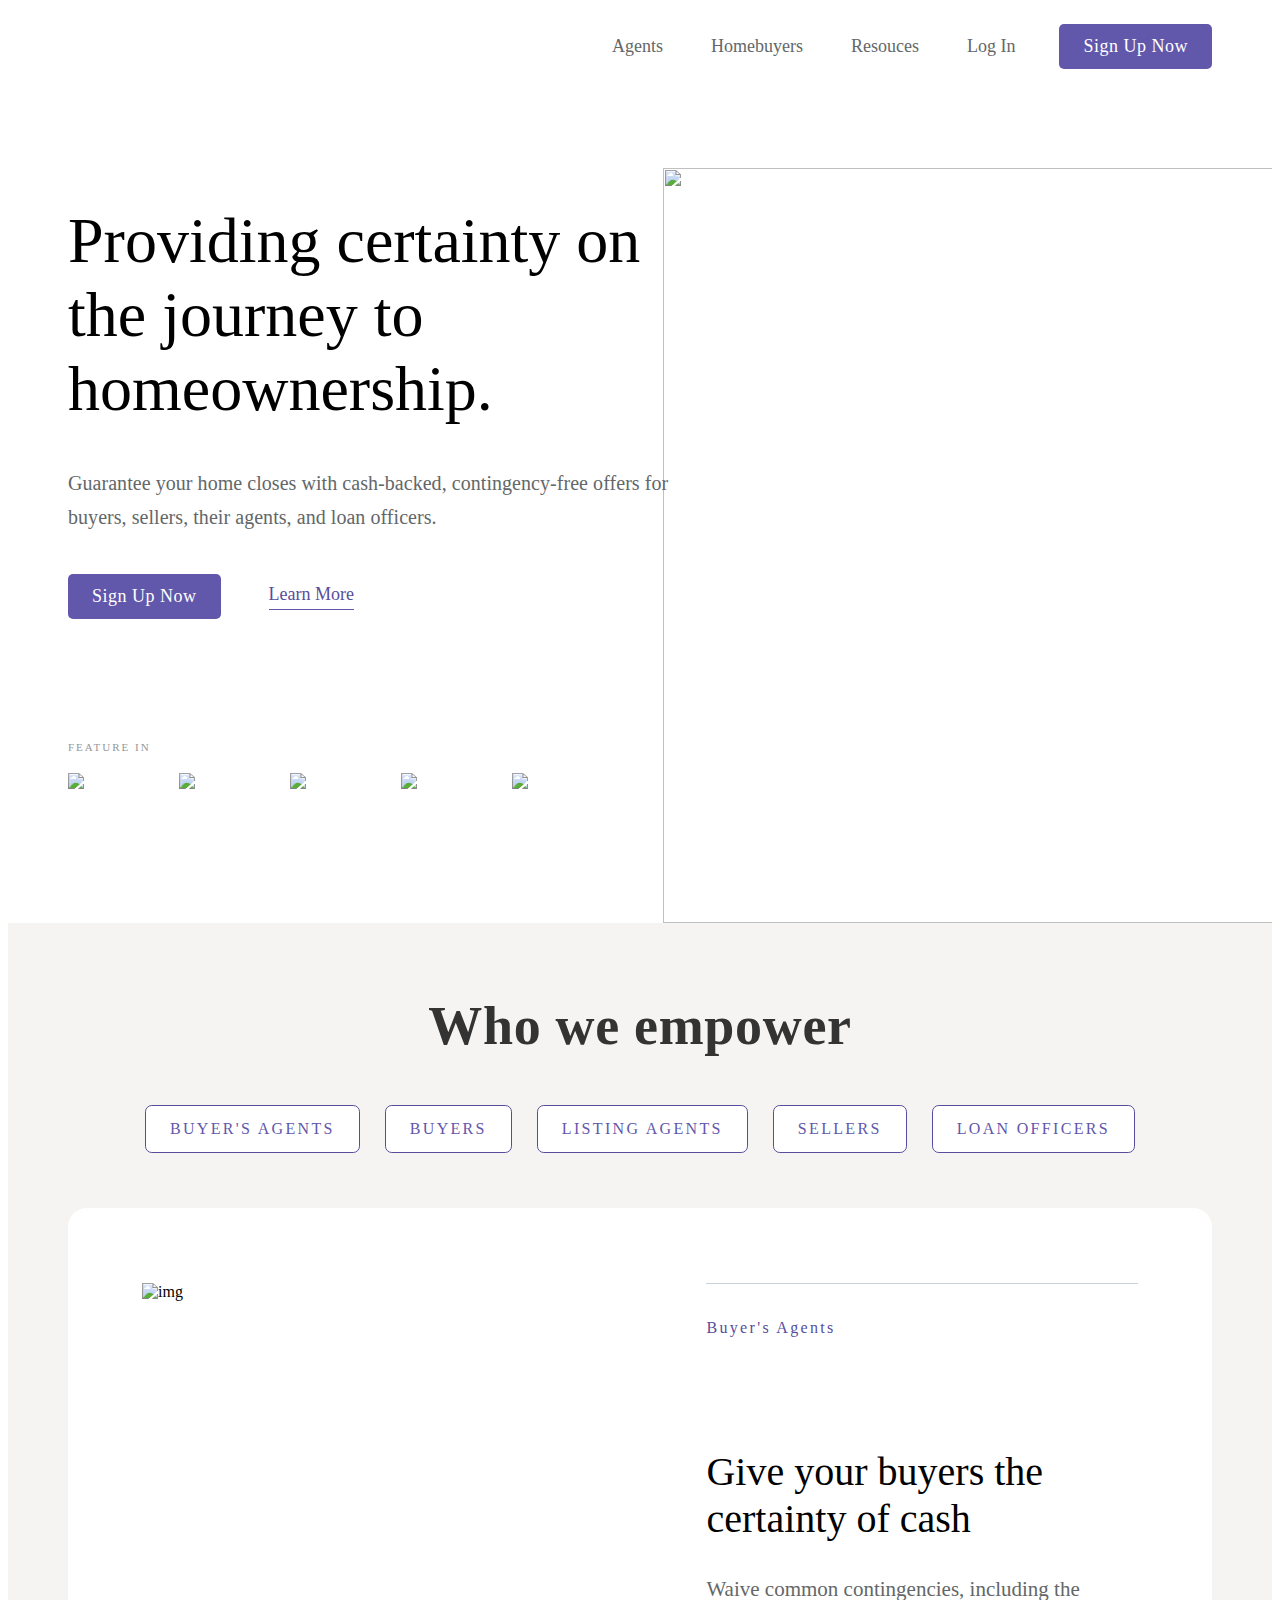
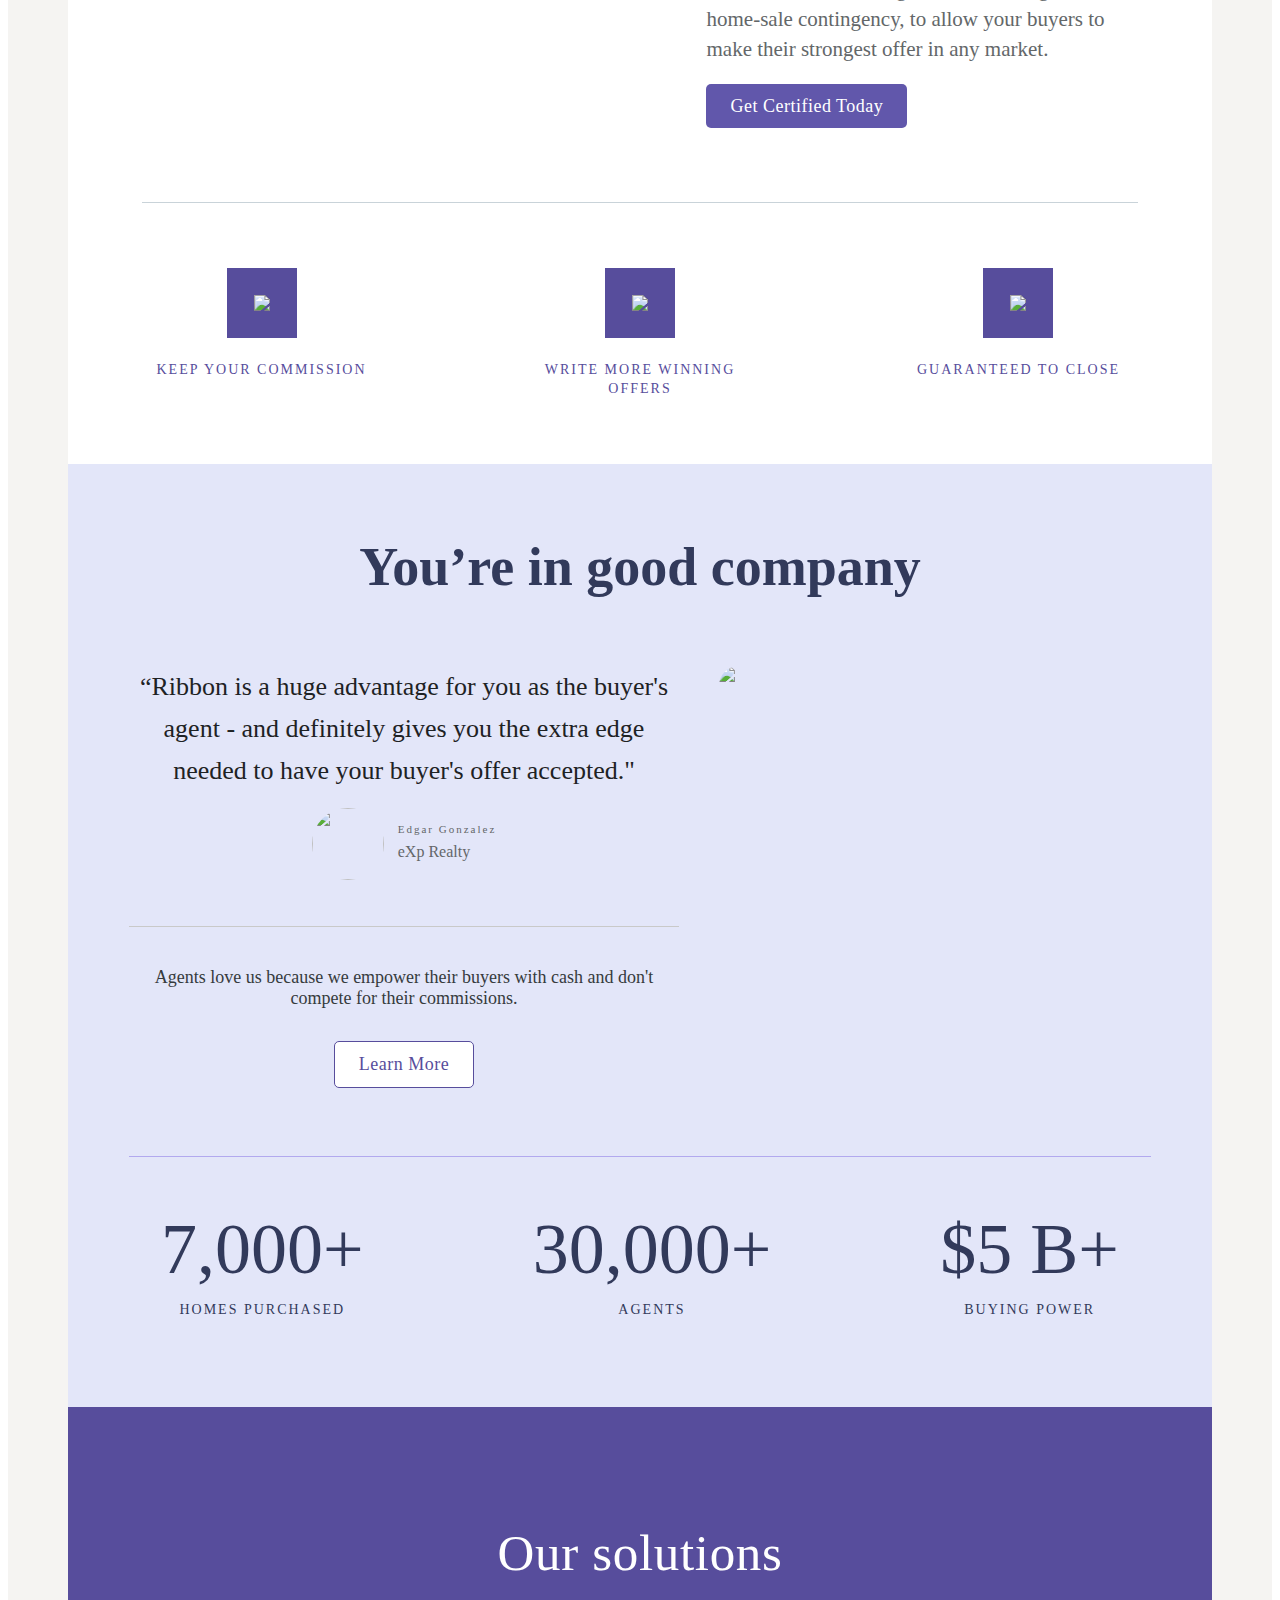
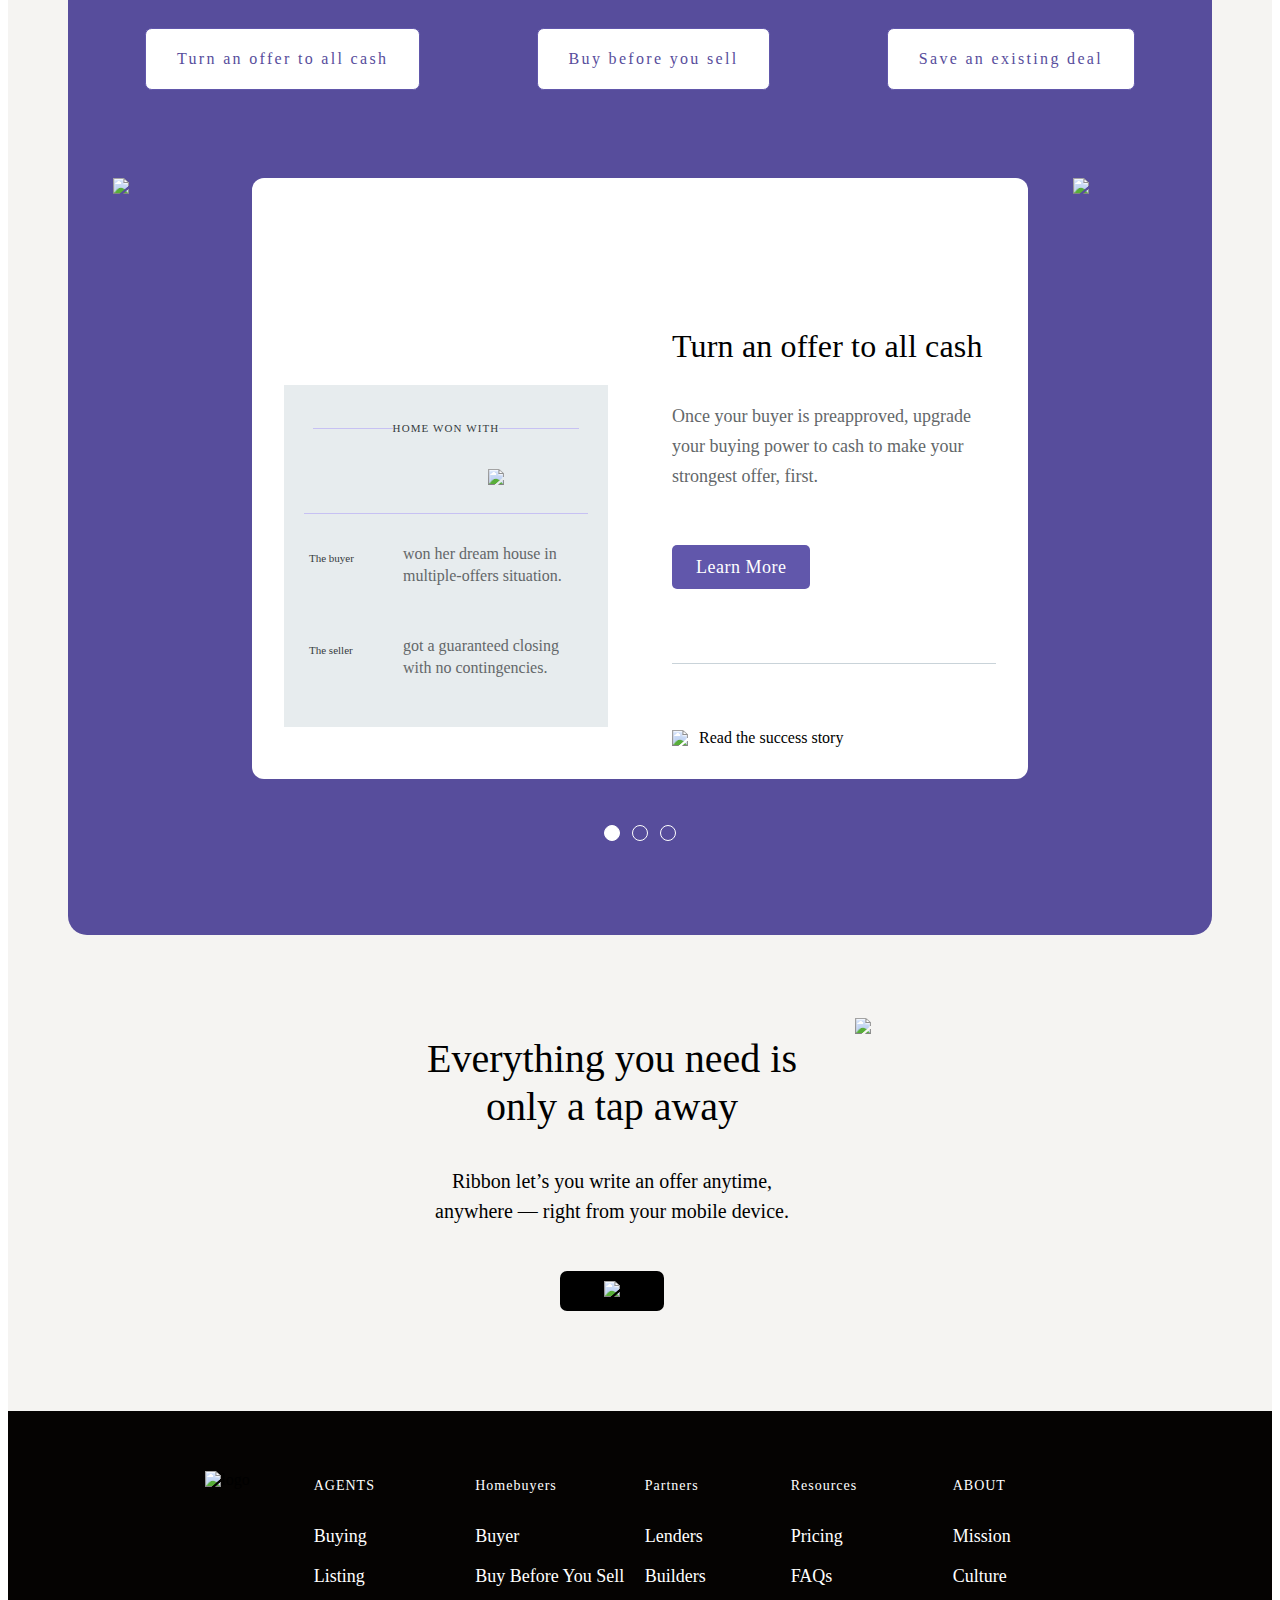
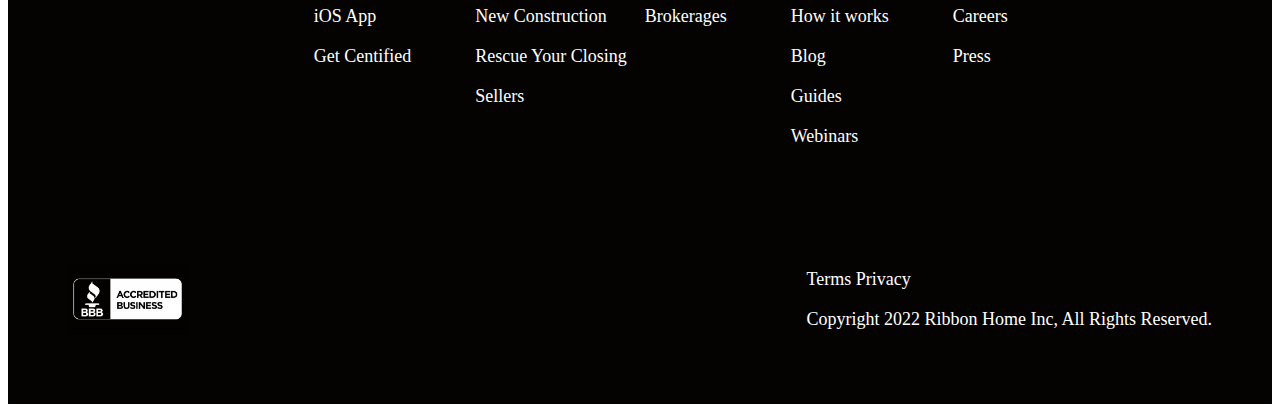
==== index.html @ 2c38a8aa "Commit 16/05 choire: Add BEM for providing" ====
<!DOCTYPE html>
<html lang="en">
<head>
    <meta charset="UTF-8">
    <meta name="viewport" content="width=device-width, initial-scale=1.0">
    <title>Document</title>
    <link rel="stylesheet" href="style1.css">
    <link href='https://unpkg.com/css.gg@2.0.0/icons/css/menu.css' rel='stylesheet'>
    <script src="event.js"></script>
</head>
<body>
    <!--header-->
    <div class="header">
        <nav class="header__menu">
            <a class="nav__link" href="#">Agents</a>
            <a class="nav__link" href="#">Homebuyers</a>
            <a class="nav__link" href="#">Resouces</a>
            <a class="nav__link" href="#">Log In</a>
            <a class="nav__button nav__button--margin" href="#">Sign Up Now</a>
        </nav>
        <a class="nav__link show--mbtb" href="#" >Log In</a>
        <div class="gg-menu menu--mbtb" onclick="navbar()"></div>
        <div class="header--mbtb" style="display: none;">
            <div class="sticky">
                <a class="nav__link show--mbtb" href="#">Log In</a>
                <div class="gg-menu menu--mbtb2"></div>
            </div>
            <div>
                <a class="nav__link" href="#">Agents</a>
                <a class="nav__link" href="#">Homebuyers</a>
                <a class="nav__link" href="#">Resouces</a>
                <a class="nav__link" href="#">Log In</a>
                <a class="nav__button" href="#">Sign Up Now</a>
            </div>
        </div>
    </div>
    <!--providing -> logo-->
    <div class="container">
        <div class="prov">
            <div class="prov__flex">
                <div class="prov__content">
                    <h1 class="prov__content--h1">Providing certainty on the journey to homeownership.</h1>
                    <p class="prov__content--p">Guarantee your home closes with cash-backed, contingency-free offers for buyers, sellers, their agents, and loan officers.</p>
                    <div class="prov__button">
                        <a class="nav__button prov__button--width" href="#">Sign Up Now</a>
                        <a href="#" class="underline ">
                            <div class="learn--text">Learn More</div>
                        </a>
                    </div>
                    <div class="background">
                        <img class="background__img" src="https://assets-global.website-files.com/5fe20acea37efed028d20b9a/620c4e5634bf8d77eb06fb0c_hero-v-1-5.png" 
                alt="" style="border-style: none;">
                    </div>
                    <div class="prov__content--div">FEATURE&nbsp;IN</div>
                </div>
                <div class="grid__none"></div>
            </div>
            <div>
                <a href="#" class="prov__logo">
                    <img src="https://assets-global.website-files.com/5fe20acea37efed028d20b9a/62fd72f9442aee7c6b2e5cd2_TechCrunch_Logo-p-500.png"
                        class="logo">
                </a>
                <a href="#" class="prov__logo">
                    <img src="https://assets-global.website-files.com/5fe20acea37efed028d20b9a/62fd7173588fe9751b04b17c_feature_logo_03-p-500.png"
                        class="logo">
                </a>
                <a href="#" class="prov__logo">
                    <img src="https://assets-global.website-files.com/5fe20acea37efed028d20b9a/62fd7173dd483b96e2b45cdb_feature_logo_05-p-500.png"
                        class="logo">
                </a>
                <a href="#" class="prov__logo">
                <img src="https://assets-global.website-files.com/5fe20acea37efed028d20b9a/62fd71732d00c02b111a85da_feature_logo_04-p-500.png"
                    class="logo">
                </a>
                <a href="#" class="prov__logo">
                    <img src="https://assets-global.website-files.com/5fe20acea37efed028d20b9a/62fd7173442aee9cce2e4c10_feature_logo_01-p-500.png"
                        class="logo">
                </a>
            </div>
        </div>
    </div>
    <!--empower-->
    <div class="empower container">
        <div class="empower_block">
            <h2 class="empower_heading">Who we empower</h2> 
            <div class="empower_content">     
                <div class="content_tab">
                    <a href="#" class="content_tab--a">
                        <div>BUYER'S AGENTS</div>
                    </a>
                    <a href="#" class="content_tab--a">
                        <div>BUYERS</div>
                    </a>
                    <a href="#" class="content_tab--a">
                        <div>LISTING AGENTS</div>
                    </a>
                    <a href="#" class="content_tab--a">
                        <div>SELLERS</div>
                    </a>
                    <a href="#" class="content_tab--a">
                        <div>LOAN OFFICERS</div>
                    </a>
                </div>
                <div class="buyer_agents">
                    <div class="buyer_agents_content">
                        <img src="https://assets-global.website-files.com/5fe20acea37efed028d20b9a/627bc3573d90870f4c8b1a22_620b0c588aecc316b8e27d96_buyina-agents-1-min-p-800.png"
                        alt="img" class="buyer_img" width="568" sizes="(max-width: 575px) 100vw, (max-width: 991px) 86vw, (min-width: 992px) 90vw">
                        <div class="buyer_content">
                            <div class="buyer_content--div">Buyer's Agents</div>
                            <h3 class="buyer_content--h3">Give your buyers the certainty of cash</h3>
                            <p class="buyer_content--p">Waive common contingencies, including the home-sale contingency, to allow your buyers to make their strongest offer in any market.</p>
                            <a href="" class="nav__button buyer_button">Get Certified Today</a>
                        </div>
                    </div>
                    <div class="line-gray"></div>
                    <div class="buyer_agents_icon">
                        <div class="buyer_icon">
                            <div class="buyer_icon_img">
                                <img src="https://assets-global.website-files.com/5fe20acea37efed028d20b9a/61f93a49b6f2a614e594f95a_%24.svg">
                            </div>
                            <div class="buyer_icon_text">Keep Your Commission</div>
                        </div>
                        <div class="buyer_icon">
                            <div class="buyer_icon_img">
                                <img src="https://assets-global.website-files.com/5fe20acea37efed028d20b9a/61f9f414a37acc9d5f00a13e_Pen.svg">
                            </div>
                            <div class="buyer_icon_text">Write More Winning Offers</div>
                        </div>
                        <div class="buyer_icon">
                            <div class="buyer_icon_img">
                                <img src="https://assets-global.website-files.com/5fe20acea37efed028d20b9a/61f9f5318692d5592de661ee_House.svg">
                            </div>
                            <div class="buyer_icon_text">Guaranteed to Close</div>
                        </div>
                    </div>
                </div>
                <div class="company">
                    <h2 class="company_heading">You’re in good company</h2>
                    <div class="company_content">
                        <div class="company_content_text">
                            <div class="company_content_text_1">“Ribbon is a huge advantage for you as the buyer's agent - and definitely gives you the extra edge needed to have your buyer's offer accepted."</div>
                            <div class="company_content_text_2">
                                <img class="company_photo" src="https://assets-global.website-files.com/5fe20acea37efed028d20b9a/61fb8ef15f1302f74da3d068_XuCKq_hAybmQukHSP8vDR9dhpJfiRVnVVE-iFVK0aI79KR6fNK3vVvntMYEWqZne59LabpuQmTBrlurT%3Ds0%201.jpeg">
                                <div class="company_inf">
                                    <div class="company_name">Edgar Gonzalez</div>
                                    <div class="company_company">eXp Realty</div>
                                </div>
                            </div>
                            <div class="company_content_br"></div>
                            <div class="company_content_text_3">Agents love us because we empower their buyers with cash and don't compete for their commissions.</div>
                            <a href="#" class="learn--text company_content_button">Learn More</a>
                        </div>
                        <img class="company_content_img" src="https://assets-global.website-files.com/5fe20acea37efed028d20b9a/620c410d48e0acc86890c576_Group%203177-1-p-1080.png"
                        sizes="(max-width: 575px) 100vw, (max-width: 991px) 86vw, (min-width: 992px) 90vw">
                    </div>
                    <div class="company_br"></div>
                    <div class="company_stats">
                        <div class="company_stats_number">
                            <div class="stats_number">7,000+</div>
                            <div class="stats_text">Homes Purchased</div>
                        </div>
                        <div class="company_stats_number">
                            <div class="stats_number">30,000+</div>
                            <div class="stats_text">Agents</div>
                        </div>
                        <div class="company_stats_number">
                            <div class="stats_number">$5 B+</div>
                            <div class="stats_text">Buying Power</div>
                        </div>
                    </div>
                </div>
                <div class="solution">
                    <h2 class="solution_heading">Our solutions</h2>
                    <div class="content_tab">
                        <a href="#" class="solution_tab">
                            <div>Turn an offer to all cash</div>
                        </a>
                        <a href="#" class="solution_tab">
                            <div>Buy before you sell</div>
                        </a>
                        <a href="#" class="solution_tab">
                            <div>Save an existing deal</div>
                        </a>
                    </div>
                    <div class="solution_content">
                        <div class="solution_content--div">
                            <img src="https://s3-alpha-sig.figma.com/img/dcc2/3d1d/70c92bdd0193363908843bed34c8c860?Expires=1716768000&Key-Pair-Id=APKAQ4GOSFWCVNEHN3O4&Signature=Ns7BSQO~O2gFXvX5-R2mhA1g-VbhorYiSq-n9WCUZf8Lufm9pPpwM9BryF1R8KneV0oxhF1qHYU3CUqd7hcf69U2JRtnob2bRwL-ues0yA7Ypag3xNHXj83tJydIuIh2TD7gAE~HasWr~iC-dbQ9VQdeIff2WL9UIDgVgYqVu-xG2hvJzNMsSegRplp5LterujP~GCp1evVAS8~vcZvoo54Yi9vlZYp5vAUheWfRRBaLh1zEqoHZ6jT55pfESqowiFZWzGKPtVUCppZqwAS361tR2NKtjDfB727w745nzJDITfurdpRpC35F~fqGGOBJbW8BiWHRrQF9yxR1thNfQg__"
                            href="#" class="solution_content--img">
                        </div>
                        <div class="solution_content_main">
                            <div class="solution--padding">
                                <div class="solution_main--img">
                                </div>
                                <div class="solution_main--text">
                                    <div class="solution_text">
                                        <div class="solution--border"></div>
                                        <div class="solution_text-1">HOME WON WITH</div>
                                        <div class="solution--border"></div>
                                    </div>
                                    <img class="solution_shield" src="https://firebasestorage.googleapis.com/v0/b/practice-01-69357.appspot.com/o/shile.png?alt=media&amp;token=28cba820-b864-4e44-9cd7-533bdcebac18">
                                    <div class="solution--border--2"></div>
                                    <div class="solution_text-2">
                                        <div class="solution_text-2-1">The buyer</div>
                                        <div class="solution_text-2-2">won her dream house in multiple-offers situation.</div>
                                    </div>
                                    <div class="solution_text-2">
                                        <div class="solution_text-2-1">The seller</div>
                                        <div class="solution_text-2-2">got a guaranteed closing with no contingencies.</div>
                                    </div>
                                </div>
                            </div>
                            <div class="solution--padding">
                                <div class="solution_text-3">Turn an offer to all cash</div>
                                <div class="solution_text-4">Once your buyer is preapproved, upgrade your buying power to cash to make your strongest offer, first.</div>
                                <a href="#" class="nav__button">Learn More</a>
                                <div class="line-gray"></div>
                                <div class="solution_text-5">
                                    <img class="book" src="https://firebasestorage.googleapis.com/v0/b/practice-01-69357.appspot.com/o/2.png?alt=media&token=2b6f375f-cc1f-453f-a1dd-a2772c4fb1ab">
                                    <span>Read the success story</span>
                                </div>
                            </div>
                        </div>
                        <div class="solution_content--div">
                            <img src="https://s3-alpha-sig.figma.com/img/bc34/e15e/27192b8045e206937df46828b615b1d1?Expires=1716768000&Key-Pair-Id=APKAQ4GOSFWCVNEHN3O4&Signature=Md4MVLDF9P5ZL8mTL0Ie6UKE4GSNlwPHSHtWqc8gpTbNrmHPUhvqMArkG~Z-2sO44r4gmZfngiiIQFgrbQ~FfNMfE9xeyPluYK~JDwJ8rznQEor~9fjBrRjkj58tQBqwOiRZhDdAIRqlbdE-AXQP91BkNFmC2V4sX1zJ7BaIAdv9ircbH4cduuk27EILVHHoJ2AIOVVJ7FD9xowIAghR2rdbu22AVNba7ZhvNJF9qJlUWcUwtu5FfbFDaY8ZZctM9JA~atM5e1knKOwDi5X0QObMLGxnIcfE2eaf1NHhuTJsMvTy0kObz5-xxNpndM3eFiV7wzt3~riL1ExqdoLzBA__"
                            href="#" class="solution_content--img">
                        </div>
                    </div>
                    <div class="solution_tron">
                        <div class="tron_1"></div>
                        <div class="tron_2"></div>
                        <div class="tron_2"></div>
                      </div>
                </div>
            </div>
        </div>
        <div class="appstore">
            <div class="appstore_text">
                <div class="appstore_text-1">Everything you need is only a tap away</div>
                <div class="appstore_text-2">Ribbon let’s you write an offer anytime, anywhere — right from your mobile device.</div>
                <div class="appstore_logo">
                    <img src="https://s3-alpha-sig.figma.com/img/7b42/41b9/3e4316f507e0180c7e69aa8719e9c6f5?Expires=1716768000&Key-Pair-Id=APKAQ4GOSFWCVNEHN3O4&Signature=P71D9uCOrczeT65hrEFKSQcAlBWGFwX8ccRPpo4jZhJYUBFKBUqocnPt9UuzIiSYBvLPtOqA4FPFodMTecMVgPB1Iy7yIubJei~bGg8DtATZcxWXR0LT~vhnghZOXMW1mAeIsqdPLQDaUjW3~ZEOBB9C29luLL5z4POoQ0NYUtFMTSZkxze0O~RoTB-vxPsVXer5hC-AO~mgukhc8MNsTiPxoUg5-IuRdsOZX5DdBzyWjbA5aPNiKujcHCFJS~NDtrJE3bq00da-FWEkUN9M0cqGhVpphSWNMjXu5Ngzu-4gUzEsGdgyQN2PnbD5agawaqYVowN-lc8-Q2cfR3fBqg__"
                    href="#">
                </div>
            </div>
            <div class="appstore_img">
                <img src="https://s3-alpha-sig.figma.com/img/b7cf/ff42/304bc6eccfc37c2e77c8fd622cc62298?Expires=1716768000&Key-Pair-Id=APKAQ4GOSFWCVNEHN3O4&Signature=Cpshzj4Z9L2RyD4VP17XogRVrEgdTSOZtTevCMU6-BYN6hpS2C9pyE5OL-tMoB7-r1EmXv8C7~2IWoyZ4BjfCGc-YYiZrA73qwMEyHh~yVh7MuVH2O55VEguAxDj8~5fxrqKiGHnkYN7JytfzotQ8F2ceSgNY77X7lkNy6nI~m4hP4FE7Yrn-2FeNUlNFTJ8VrrVMrvez2cwQMe-JFXT2UYjtbpdVdy69WPLKB7MZtEbe-MIXv8v9PdwVdgBEV05vTNajEnHI2XCY8WrU3Zb4OMIPEUif4H0zAqv~dzFJaScJxfZRq74kFbFGUvthLm8uKk0NR~BIIwgIpbyJ3mfNw__"
                href="#" class="appstore_img-1">
            </div>
        </div>
    </div>
    <!--footer-->
    <div class="footer">
        <div class="footer__content">
            <div class="footer__div">
                <img src="https://assets-global.website-files.com/5fe20acea37efed028d20b9a/64a868df151bd4b249ca4cd5_RIBBON-EK_LOGO_B-1-p-500.png" alt="logo"
                class="footer__img">
            </div>
            <div class="footer__div">
                <div class="footer__text footer__text--header">AGENTS</div>
                <div class="footer__text">Buying</div>
                <div class="footer__text">Listing</div>
                <div class="footer__text">iOS App</div>
                <div class="footer__text">Get Centified</div>
            </div>
            <div class="footer__div footer__div--margin">
                <div class="footer__text footer__text--header">Homebuyers</div>
                <div class="footer__text">Buyer</div>
                <div class="footer__text">Buy Before You Sell</div>
                <div class="footer__text">New Construction</div>
                <div class="footer__text">Rescue Your Closing</div>
                <div class="footer__text">Sellers</div>
            </div>
            <div class="footer__div">
                <div class="footer__text footer__text--header">Partners</div>
                <div class="footer__text">Lenders</div>
                <div class="footer__text">Builders</div>
                <div class="footer__text">Brokerages</div>
            </div>
            <div class="footer__div">
                <div class="footer__text footer__text--header">Resources</div>
                <div class="footer__text">Pricing</div>
                <div class="footer__text">FAQs</div>
                <div class="footer__text">How it works</div>
                <div class="footer__text">Blog</div>
                <div class="footer__text">Guides</div>
                <div class="footer__text">Webinars</div>
            </div>
            <div class="footer__div">
                <div class="footer__text footer__text--header">ABOUT</div>
                <div class="footer__text">Mission</div>
                <div class="footer__text">Culture</div>
                <div class="footer__text">Careers</div>
                <div class="footer__text">Press</div>
            </div>
        </div>
        <div class="footer__logo">
            <img src="Img/logo.png" class="footer__img footer__img--logo">
            <div>
                <div class="footer__text">Terms Privacy</div>
                <div class="footer__text">Copyright 2022 Ribbon Home Inc, All Rights Reserved.</div>
            </div>
        </div>
    </div>
</body>
</html>
---- style1.css ----
*{
    box-sizing: border-box;
}
/*Header*/
.header__menu{
    color: #636769;
    display: flex;
    justify-content: end;
    width: 100%;
    align-items: center;
    padding: 15px 60px;
}
.nav__link{
    color: #636769;
    z-index: 900;
    font-size: 18px;
    line-height: 30px;
    text-decoration: none;
    padding: 8px 24px; 
    display:block;
    position: relative;
}
.nav__button{
    background-color: #6157AB;
    color: #FFFFFF;
    letter-spacing: .5px;
    border-radius: 5px;
    padding: 12px 24px;
    font-size: 18px;
    text-decoration: none;
    font-weight: 400;
}
.nav__button--margin{
    margin-left: 20px;
}   
.header{
    z-index: 999;
    top:0;
    position: sticky;
    background-color: #FFFFFF;
    display: flex;
}
@media screen and (min-width: 992px) {
    .header__menu {
        max-width: 1440px;
        margin-left: auto;
        margin-right: auto;
    }
    .show--mbtb{
        display: none;
    }
    .menu--mbtb{
        display: none !important;
    }
}
@media only screen and (max-width: 991px) {
    .header__menu {
        max-width: 768px;
        margin-left: auto;
        margin-right: auto;
        display: none;
    }
    .show--mbtb{
        display: block;
        margin-left: auto;
    }
    .menu--mbtb{
        display: block;
        margin: 22px;
    }
}
@media only screen and (max-width: 575px){
    .header__menu {
        max-width: 480px;
        margin-left: auto;
        margin-right: auto;
    }
}
/*providing -> logo*/
.container{
    width: 100%;
    margin-left: auto;
    margin-right: auto;
    padding-left: 0;
    padding-right: 0;
}
.prov{
    background-image: none;
    background-repeat: repeat;
    background-size: auto;
    padding: 120px 60px 45px;
    display: block;
    position: relative;
    overflow: hidden;
}
.prov__flex{
    display: flex;
}
.prov__content{
    padding-left: 0;
}
.prov__content--h1{
    max-width: 640px;
    margin-top: 0;
    margin-bottom: 40px;
    margin-left: 0;
    padding-left: 0;
    padding-right: 0;
    font-weight: 400;
    letter-spacing: -1;
    font-family: 'Roboto';
    font-size: 64px;
}
.prov__content--p{
    color: #636769;
    letter-spacing: .0025em;
    max-width: 640px;
    margin-bottom: 40px;
    margin-left: 0;
    padding-left: 0;
    font-size: 20px;
    font-weight: 400;
    line-height: 34px;
}
.prov__button{
    align-items: center;
    margin-bottom: 120px;
    margin-left: 0;
    padding-left: 0;
    display: flex;
}
.underline{
    text-decoration: none;
    border-bottom: 1px solid #6157AB;
    padding-bottom: 4px;
    margin-left: 48px;
}
.learn--text{
    color: #574D9C;
    font-size: 18px;
    text-decoration: none;
}
.background{
    z-index: -2;
    width: 54%;
    position: absolute;
    top: 10%;
    bottom: 0%;
    left: auto;
    right: -74px;
}
.background__img{
    background-position: 100% 100%;
    background-repeat: no-repeat;
    background-size: contain;
    width: 100%;
    height: 100%;
    margin-left: auto;
    position: absolute;
    top: 0%;
    bottom: 0%;
    left: 0%;
    right: 0%;
}
.prov__content--div{
    color:#96979A;
    margin-left: 0%;
    margin-bottom: 16px;
    font-size: 11px;
    line-height: 16px;
    width: 500px;
    letter-spacing: 2px;
}
.prov__logo{
    max-width: 100%;
    width: 107px;
    height: 107px;
    display: inline-block;
}
.logo{
    vertical-align: middle;
    max-width: 100%;
    display: inline-block;
    border: 0;
}
@media only screen and (max-width: 991px) {
    .prov{
        padding-top: 80px;
    }
    .prov-flex{
        justify-content: center;
    }
    .prov-content{
        padding-left: 0;
    }
    .prov__content--h1{
        text-align: center;
        max-width: 600px;
        margin-left: auto;
        margin-right: auto;
        padding-left: 0;
        font-size: 56px;
    }
    .prov__content--p{
        max-width: 560px;
        text-align: center;
        margin-left: auto;
        margin-right: auto;
        padding-left: 0;
        font-size: 20px;
    }
    .prov__button{
        justify-content: center;
        margin-bottom: 50px;
        margin-left: auto;
        margin-right: auto;
        padding-left: 0;
    }
    .background{
        width: 100%;
        padding-top: 80%;
        position: relative;
        top: 0;
        bottom: 0;
        right: 0;
        left: 0;
    }
    .prov__content--div{
        text-align: center;
        margin-top: 50px;
        margin-left: auto;
        margin-right: auto; 
    }
    .prov__none{
        display: none;
    }
}
@media only screen and (max-width: 575px){
    .prov{
        padding-top: 60px;
        padding-left: 0;
        padding-right: 0;
    }
    .prov-content{
        padding-top: 40px;
        width: 100%;
    }
    .prov__content--h1{
        font-size: 46px;
        max-width: none;
        padding-left: 0;
        padding-right:0;
        line-height: 124%;

    }
    .prov__content--p{
        font-size: 18px;
        width: 100%;
        max-width: 100%;
        margin-bottom: 32px;
    }
    .prov__button{
        flex-direction: column;
        align-items: center;
        width: 288px;
        margin-bottom: 30px;
    }
    .prov__button-width{
        width: auto;
        margin-left: 0;
        margin-right: 0;
    }
    .underline{
        margin-top: 13px;
        margin-left: 0;
    }
}
/*Who we empower*/
.empower{
    width: auto;
    height: auto;
    background: #F5F4F2;
    padding-top: 72px;
}
.empower_block{
    flex-direction: column;
    justify-content: center;
    align-items: center;
    display: block;
}
.empower_heading{
    color: #333333;
    text-align:center;
    font-size: 54px;
    margin-top: 0;
    margin-bottom: 0;
    letter-spacing: 0.68px;
}
.empower_content{
    justify-content: center;
    width: 100%;
    min-width: 100%;
    margin-left: 0;
    padding-left: 60px;
    padding-right: 60px;
    display: block;
    margin-top: 48px;
}
.content_tab{
    justify-content: space-between;
    max-width: 990px;
    margin-left: auto;
    margin-right: auto;
    display: flex;
}
.content_tab--a{
    border: 1px solid #574D9C;
    color: #6157AB;
    background-color: #FFFFFF;
    padding: 14px 24px;
    letter-spacing: 2.32px;
    text-decoration: none;
    border-radius: 6.8px;
    font-size: 16px;
    font-weight: 500;
}
.buyer_agents{
    margin-top: 55px;
    background-color: #FFFFFF;
    border-radius: 19px 19px 0 0;
    padding: 75px 74px 65px;

}
.buyer_agents_content{
    display: flex;
    justify-content: flex-start;
}
.line-gray {
    background-color: #c9d3d9;
    width: 100%;
    height: 1px;
    margin-top: 85px;
    margin-bottom: 65px;
}
.buyer_agents_icon{
    display: flex;
    justify-content: space-between;
}
.buyer_img{
    border-radius: 0 70px 70px;
    width: 50%;
    margin-right: 85px;
}
.buyer_content{
    border-top: 1px solid #c9d3d9;
    width: 45%;
    max-width: 475px;
    padding-top: 32px;
}
.buyer_content--div{
    color: #574D9C;
    letter-spacing: 2.32px;
    font-size: 16px;
    margin-bottom: 25%;
    font-weight: 400;
    line-height: 24px;
}
.buyer_content--h3{
    margin-top: 0;
    margin-bottom: 32px;
    font-size: 40px;
    font-family: "Roboto";
    font-weight: 400;
}
.buyer_content--p{
    color: #636769;
    font-size: 21px;
    line-height: 30px;
    font-weight: 400;
    margin-bottom: 32px;
}
.buyer_icon {
    flex-direction: column;
    align-items: center;
    width: 24%;
    display: flex;
}
.buyer_icon_img {
    background-color: #574d9c;
    justify-content: center;
    align-items: center;
    width: 70px;
    height: 70px;
    margin-bottom: 23px;
    display: flex;
}
.buyer_icon_text {
    color: #574D9C;
    text-align: center;
    letter-spacing: 2px;
    text-transform: uppercase;
    font-size: 14px;
    font-weight: 500;
    line-height: 18.9px;
}
@media only screen and (max-width: 991px) {
    .content_tab{
        flex-wrap: wrap;
        justify-content: center;
    }
    .content_tab--a{
        margin-bottom: 25px;
        margin-right: 25px;
    }
    .empower_content{
        padding-left: 10px;
        padding-right: 10px;
    }
    .content_tab{
        padding-left: 30px;
        padding-right: 30px;
    }
    .buyer_agents{
        padding-top: 40px;
        padding-left: 32px;
        padding-right: 32px;
    }
    .buyer_agents_content{
        flex-direction: column-reverse;
    }
    .buyer_img{
        width: 100%;
        margin-top: 35px;
        margin-right: 0;
    }
    .buyer_content{
        width: 100%;
        max-width: none;
    }
    .buyer_content--div{
        text-align: center;
        margin-bottom: 30px;
    }
    .buyer_content--h3{
        text-align: center;
    }
    .buyer_content--p{
        text-align: center;
    }
    .buyer_button{
        width: auto;
        max-width: 216.891px;
        margin-left: auto;
        margin-right: auto;
        display: block;
        text-align: center;
    }
    .line-gray {
        margin-top: 27px;
        margin-bottom: 45px;
    }
}
/*company*/
.company{
    background-color: #E3E6F9;
    padding: 72px 61px 88px;
}
.company_heading{
    color: #323A5B;
    text-align: center;
    margin-top: 0;
    margin-bottom: 0;
    font-size: 54px;
}
.company_content{
    justify-content: space-between;
    margin-top: 68px;
    display: flex;
}
.company_content_text{
    display: flex;
    flex-direction: column;
    align-items: center;
    max-width: 550px;
    margin-right: 40px;
}
.company_content_text_1{
    color:  #1E2224;
    text-align: center;
    margin-bottom: 16px;
    font-size: 26px;
    font-weight: 400;
    line-height: 42px;
}
.company_content_text_2{
    justify-content: center;
    margin-bottom: 62px;
    display: flex;
}
.company_photo{
    border-radius: 100px;
    width: 72px;
    height: 72px;
    margin-right: 14px;
}
.company_inf{
    display: flex;
    flex-direction: column;
    justify-content: center;
}
.company_name{
    color: #636769;
    letter-spacing: 2px;
    font-size: 11px;
    font-weight: 500;
    line-height: 16px;
}
.company_company{
    color: #636769;
    line-height: 30px;
}
.company_content_br{
    background-color: #c9c9c9;
    width: 100%;
    height: 1px;
    margin-top: -16px;
    margin-bottom: 40px;
}
.company_content_text_3{
    color: #363B3D;
    text-align: center;
    margin-bottom: 32px;
    font-size: 18px;
}
.company_content_button{
    border: 1px solid #574D9C;
    letter-spacing: .5px;
    background-color: #FFFFFF;
    border-radius: 5px;
    padding: 12px 24px;
}
.company_content_img{
    border-radius: 20px;
    width: 50%;
    height: auto;
    max-height: 600px;
}
.company_br{
    background-color: #b2a9ef;
    width: 100%;
    height: 1px;
    margin-top: 68px;
    margin-bottom: 40px;
}
.company_stats{
    justify-content: space-between;
    padding-left: 32px;
    padding-right: 32px;
    display: flex;
}
.company_stats_number{
    display: flex;
    flex-direction: column;
    align-items: flex-start;
}
.stats_number{
    font-size: 72px;
    line-height: 104.04px;
    color:#323A5B;
}
.stats_text{
    color: #323A5B;
    letter-spacing: 2px;
    text-transform: uppercase;
    align-self: center;
    font-size: 14px;
    font-weight: 500;
    line-height: 18px;
}
@media only screen and (max-width: 991px) {
    .company{
        padding-left: 0;
        padding-right: 0;
    }
    .company_heading{
        padding-left: 24px;
        padding-right: 24px;
    }
    .company_content{
        flex-direction: column;
    }
    .company_content_text{
        max-width: none;
        margin-right: 0;
    }
    .company_content_text_1{
        padding-left: 24px;
        padding-right: 24px;
    }
    .company_content_text_3{
        max-width: 580px;
    }
    .company_content_img{
        width: 100%;
        margin-top: 35px;
    }
    .company_stats{
        flex-wrap: wrap;
        justify-content: space-around;
    }
}
/*solution*/
.solution{
    background-color: #574D9C;
    padding-top: 72px;
    border-radius: 0px 0px 19px 19px;
}
.solution_heading{
    color: #FFFFFF;
    text-align: center;
    font-size: 51px;
    font-weight: 400;
    letter-spacing: 0.68px;
    line-height: 64.8px;
}
.solution_tab{
    background-color: #FFFFFF;
    line-height: 30px;
    font-size: 16px;
    letter-spacing: 2.32px;
    font-weight: 400;
    border: 1px solid #6157AB;
    text-decoration: none;
    color: #574D9C;
    padding: 15px 31px;
    border-radius: 6.8px;
    text-align: center;
}
.solution_content{
    display: flex;
    margin-top: 88px;
}
.solution_content--div{
    width: 94px;
    height: 94px;
    margin-left: auto;
    margin-right: auto;
}
.solution_content_main{
    background-color: #FFFFFF;
    display: flex;
    border-radius: 12px;
}
.solution_content--img{
    max-width: 100%;
    max-height: 100%;
}
.solution--padding{
    margin: 32px;
    max-width: 324px;
}
.solution_main--img{
    width: 324px;
    height: 175px;
    background: url("https://s3-alpha-sig.figma.com/img/094d/f2d8/e202abd420ef7d098d353e5b915203f9?Expires=1716768000&Key-Pair-Id=APKAQ4GOSFWCVNEHN3O4&Signature=OxUKeNobgxXjqAGt6gB24Iym5Inp037AonyOdUA18JWmGgezVKDkRcYeA4u0W~1cgARa2Kb3ioedXUFMwrUo76Rek~StNtMRTQ3TCtOHjDBi~4RLo5ZLoAM3l0nGNx2iSllIKcopQnqxcs4Ol-DPQBnzu-hTgAvpd-Yulah4G0tUi47fuOcKflDLzysRCMXUGruJ7ggKKFB1BeUkjneFg3C0gqZ7e3qAfCX2bpH4X4I0EwaJRwJRTDgEplxeJi0tBWHuJMGDjC~FKCzRBIHMce5BYiYX-usA1jRt08Z1fBJxxDcUAqj36ngA~zNidCLsiBBodPkiLS7CCEooxPXIdA__");
    background-size: cover;
}
.solution_main--div{
    display: flex;
    padding-top: 28px;
}
.solution_main--text{
    background-color: #E7ECEE;
}
.solution_text{
    display: flex;
    padding-top: 28px;
    align-items: center;
    justify-content: center;
}
.solution--border{
    height: 1px;
    width: 80px;
    background-color:  #C7C1F3;
}
.solution_text-1{
    line-height: 400;
    font-size: 11px;
    line-height: 30px;
    letter-spacing: 1.1px;
    color: #363B3D;
}
.solution_shield{
    margin: 26px 36px 24px 204px
}
.solution--border--2{
    height: 1px;
    width: 284px;
    background-color:  #C7C1F3;
    margin-left: auto;
    margin-right: auto;
    margin-bottom: 29px;
}
.solution_text-2{
    display: flex;
    padding-left: 24px;
    padding-right: 24px;
    padding-bottom: 32px;
    justify-content: center;
}
.solution_text-2-1{
    line-height: 400;
    font-size: 11px;
    line-height: 30px;
    color: #363B3D;
    width: 45px;
    height: 60px;
    margin-right: 49px;
}
.solution_text-2-2{
    line-height: 400;
    font-size: 16px;
    line-height: 21.6px;
    color: #636769;
    width: 180px;
    height: 44px;
}
.solution_text-3{
    line-height: 400;
    font-size: 32px;
    line-height: 35.2px;
    letter-spacing: 0.16px;
    margin-top: 119px;
}
.solution_text-4{
    color: #636769;
    font-size: 18px;
    line-height: 30px;
    margin-top: 37px;
    margin-bottom: 66px;
}
.solution_text-5{
    display: flex;
    align-items: center;
}
.book{
    margin-right: 11px;
}
.solution_tron{
    display: flex;
    justify-content: center;
    padding-top: 40px;
    padding-bottom: 88px;
    .tron_1{
        width: 16px;
        height: 16px;
        border-radius: 100px;
        border: 1px solid #FFFFFF;
        background-color: #FFFFFF;
        margin: 6px;
    }
    .tron_2{
        width: 16px;
        height: 16px;
        border-radius: 100px;
        border: 1px solid #FFFFFF;
        margin: 6px;
    }
}
@media only screen and (max-width: 991px) {
    .solution_content--div{
        display: none;
    }
    .solution_content_main{
        margin-left: auto;
        margin-right: auto;
    }
}
@media only screen and (max-width: 575px) {
    .solution_content_main{
        flex-direction: column;
    }
}
/*Appstore*/
.appstore{
    display: flex;
    justify-content: center;

    .appstore_text{
        display: flex;
        flex-direction: column;
        align-items: center;
        justify-content: center;
        padding-top: 100px;
        padding-bottom: 100px;
        margin-right: 20px;

        .appstore_text-1{
            line-height: 48px;
            font-size: 40px;
            font-weight: 400;
            text-align: center;
            max-width: 405px;
            max-height: 96px;
        }
        
        .appstore_text-2{
            line-height: 30px;
            font-size: 20px;
            font-weight: 400;
            text-align: center;
            max-width: 391px;
            max-height: 60px;
            margin-top: 35px;
        }

        .appstore_logo{
            padding: 10px 44px;
            background-color: #000000;
            border-radius: 7px;
            margin-top: 45px;
        }
    }

    .appstore_img{
        max-width: 450px;
        max-height: 469px;
        margin-left: 20px;
        margin-top: 83px;

        .appstore_img-1{
            max-width: 100%;
            max-height: 100%;
        }
    }
}
@media only screen and (max-width: 991px){
    .appstore{
        flex-direction: column;
        
        .appstore_img{
            margin-left: auto;
            margin-right: auto;
            margin-top: 0;
        }
    }
}
/*footer*/
.footer{
    background-color: #050302;
    display: flex;
    flex-direction: column;
    padding: 60px;
}
.footer__content{
    display: flex;
    justify-content: center;
    flex-wrap: wrap;
}
.footer__div{
    margin-right: 64px;
}
.footer__img{
    max-width: 120px;
    max-height: 40px;
}
.footer__text{
    line-height: 30px;
    font-size: 18px;
    font-weight: 400;
    color: #FFFFFF;
    margin-bottom: 10px;
}
.footer__text--header{
    margin-bottom: 20px;
    font-size: 14px;
    letter-spacing: 1px;
}
.footer__div--margin{
    margin-right: 18px;
}
.footer__logo{
    margin-top: 103px;
    display: flex;
    justify-content: space-between;
}
.footer__img--logo{
    max-width: 202px;
    max-height: 70px;
}
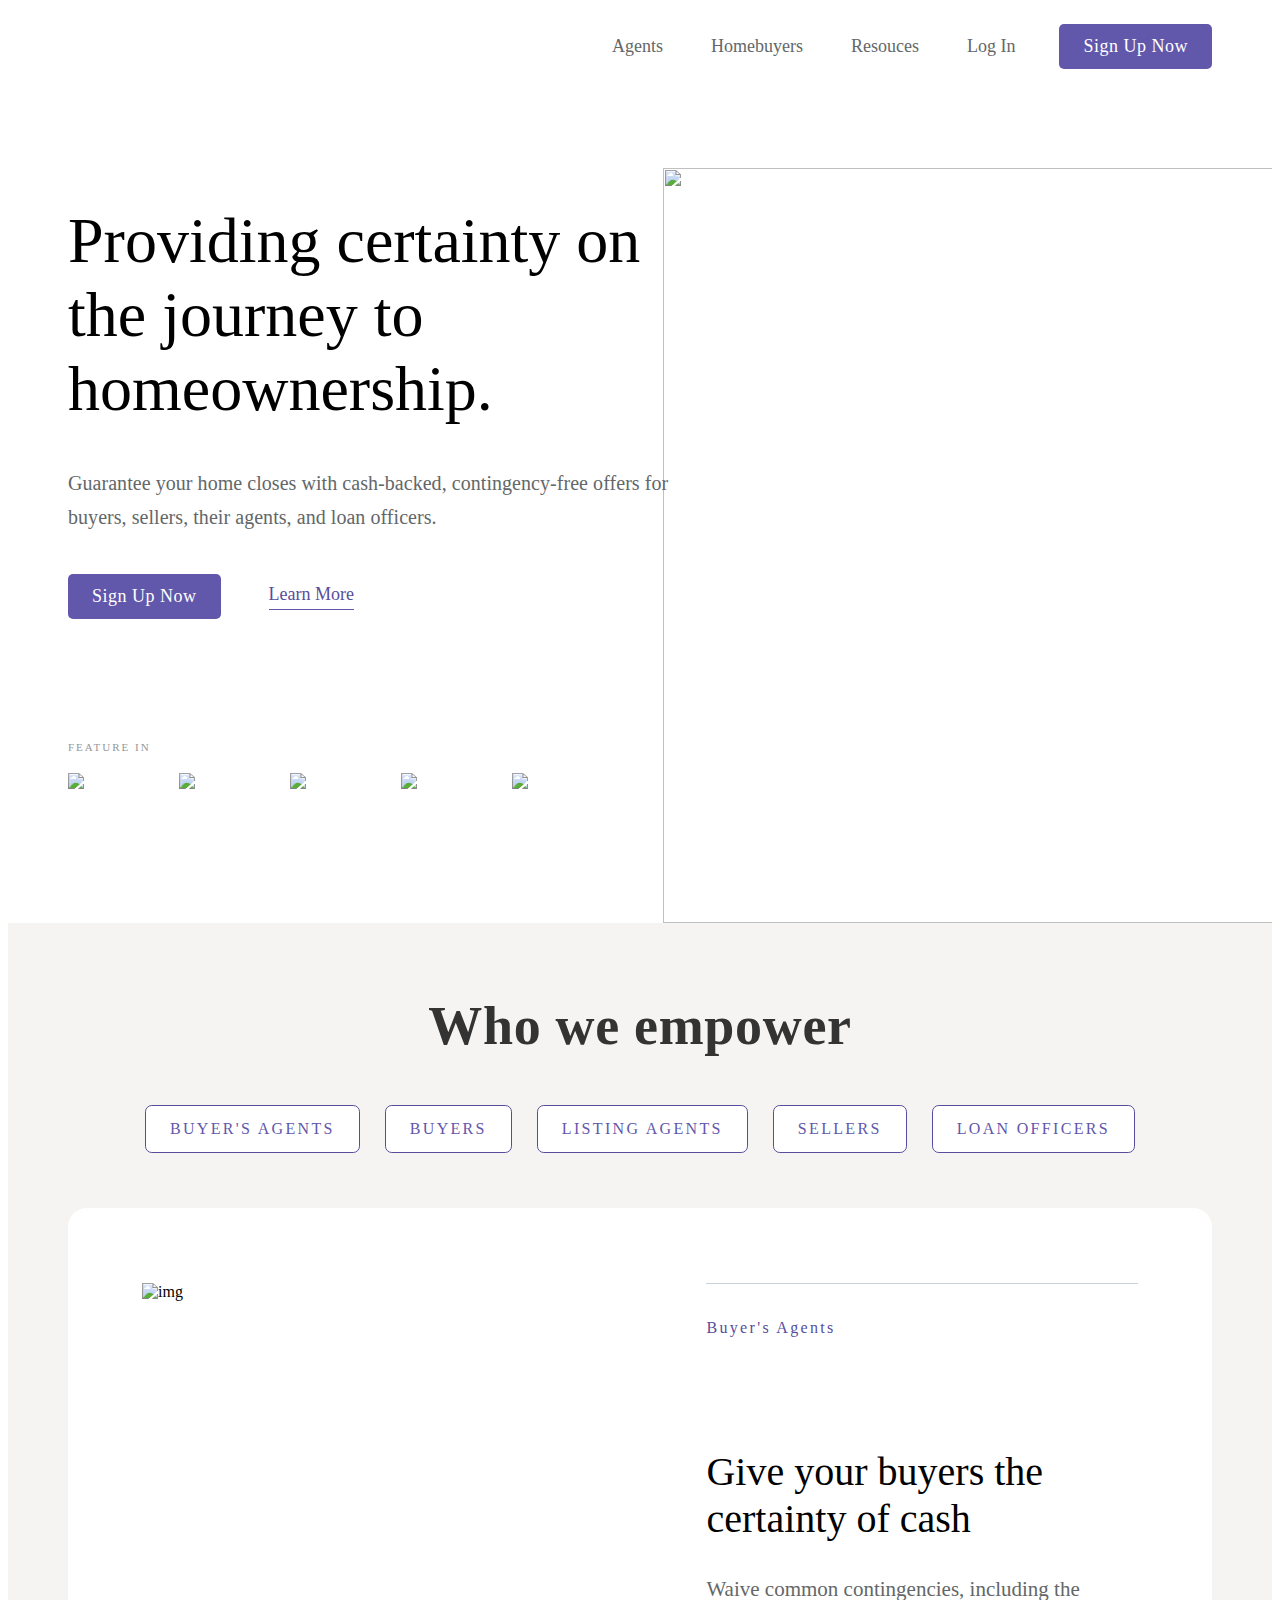
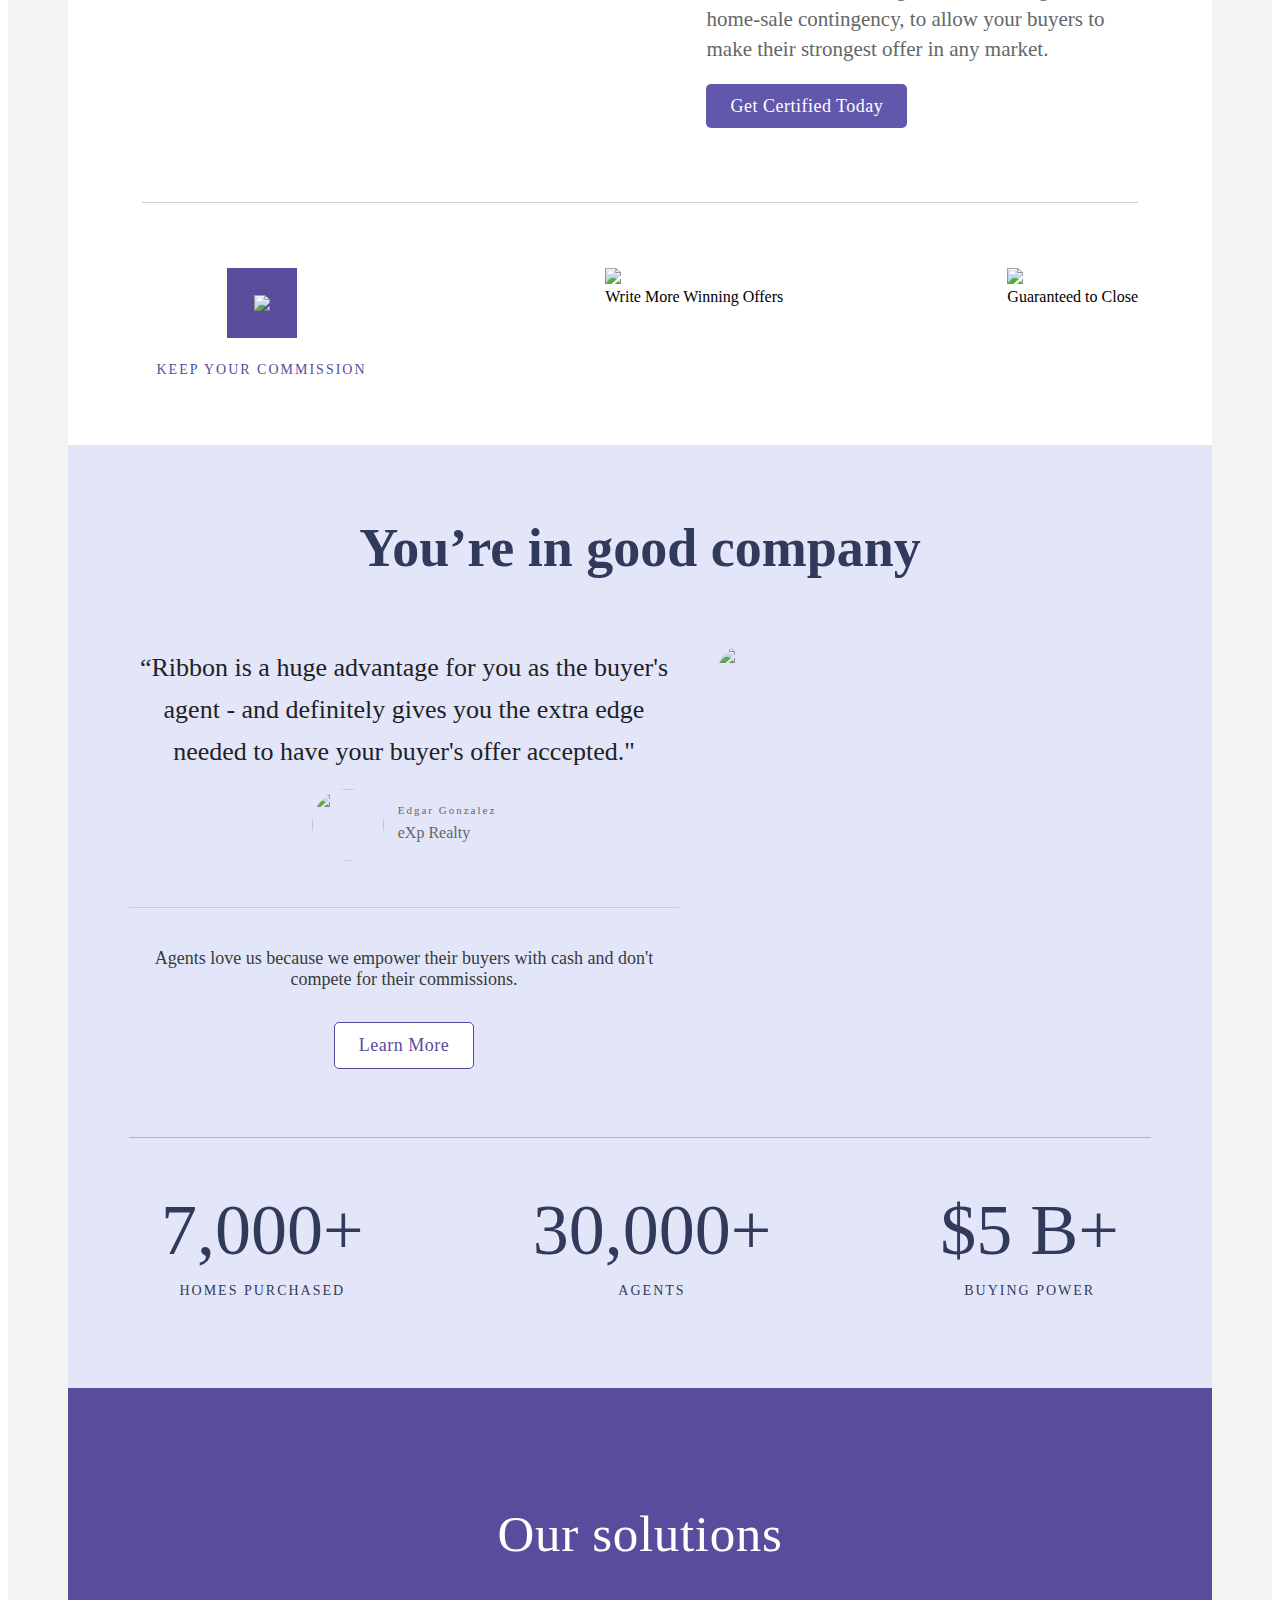
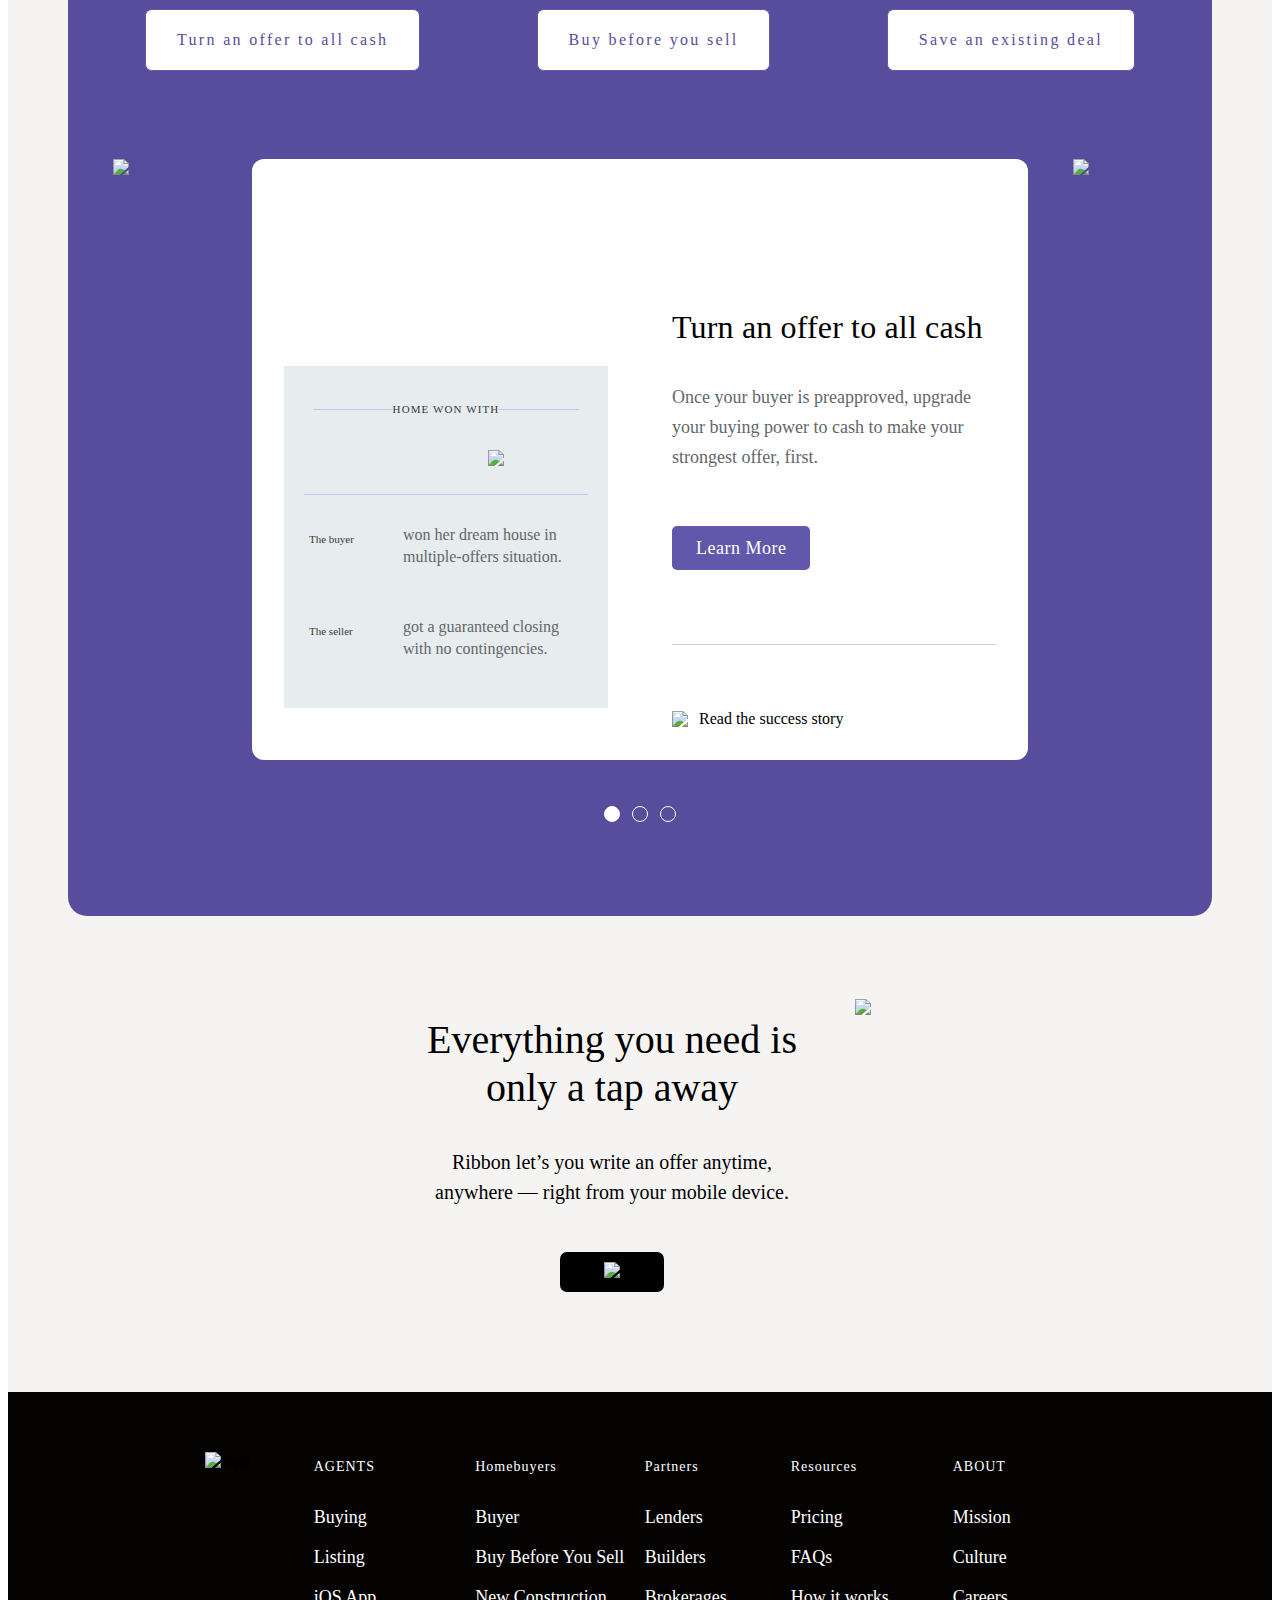
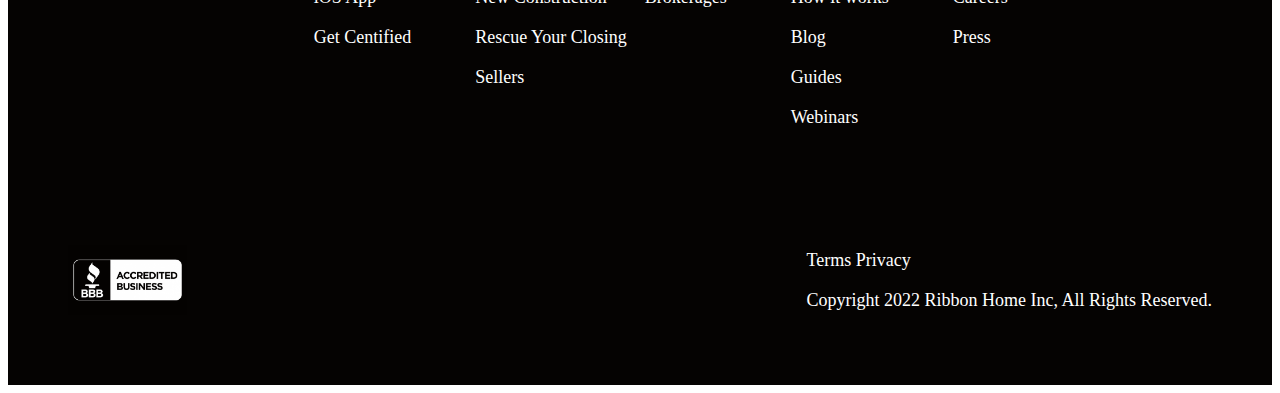
==== commit e08f4d81: "Commit 17/05 choire: Remake BEM in 1/2 empower." ====
--- a/index.html
+++ b/index.html
@@ -81,44 +81,44 @@
     </div>
     <!--empower-->
     <div class="empower container">
-        <div class="empower_block">
-            <h2 class="empower_heading">Who we empower</h2> 
-            <div class="empower_content">     
-                <div class="content_tab">
-                    <a href="#" class="content_tab--a">
+        <div class="empower__block">
+            <h2 class="empower__heading">Who we empower</h2> 
+            <div class="empower__content">     
+                <div class="content__tab">
+                    <a href="#" class="content__tab--a">
                         <div>BUYER'S AGENTS</div>
                     </a>
-                    <a href="#" class="content_tab--a">
+                    <a href="#" class="content__tab--a">
                         <div>BUYERS</div>
                     </a>
-                    <a href="#" class="content_tab--a">
+                    <a href="#" class="content__tab--a">
                         <div>LISTING AGENTS</div>
                     </a>
-                    <a href="#" class="content_tab--a">
+                    <a href="#" class="content__tab--a">
                         <div>SELLERS</div>
                     </a>
-                    <a href="#" class="content_tab--a">
+                    <a href="#" class="content__tab--a">
                         <div>LOAN OFFICERS</div>
                     </a>
                 </div>
-                <div class="buyer_agents">
-                    <div class="buyer_agents_content">
+                <div class="buyeragents">
+                    <div class="buyeragents__content">
                         <img src="https://assets-global.website-files.com/5fe20acea37efed028d20b9a/627bc3573d90870f4c8b1a22_620b0c588aecc316b8e27d96_buyina-agents-1-min-p-800.png"
-                        alt="img" class="buyer_img" width="568" sizes="(max-width: 575px) 100vw, (max-width: 991px) 86vw, (min-width: 992px) 90vw">
-                        <div class="buyer_content">
-                            <div class="buyer_content--div">Buyer's Agents</div>
-                            <h3 class="buyer_content--h3">Give your buyers the certainty of cash</h3>
-                            <p class="buyer_content--p">Waive common contingencies, including the home-sale contingency, to allow your buyers to make their strongest offer in any market.</p>
-                            <a href="" class="nav__button buyer_button">Get Certified Today</a>
+                        alt="img" class="buyer__img" width="568" sizes="(max-width: 575px) 100vw, (max-width: 991px) 86vw, (min-width: 992px) 90vw">
+                        <div class="buyer__content">
+                            <div class="buyer__content--div">Buyer's Agents</div>
+                            <h3 class="buyer__content--h3">Give your buyers the certainty of cash</h3>
+                            <p class="buyer__content--p">Waive common contingencies, including the home-sale contingency, to allow your buyers to make their strongest offer in any market.</p>
+                            <a href="" class="nav__button buyer__button">Get Certified Today</a>
                         </div>
                     </div>
                     <div class="line-gray"></div>
-                    <div class="buyer_agents_icon">
-                        <div class="buyer_icon">
-                            <div class="buyer_icon_img">
+                    <div class="buyeragents__icon">
+                        <div class="buyer__icon">
+                            <div class="buyer__icon--img">
                                 <img src="https://assets-global.website-files.com/5fe20acea37efed028d20b9a/61f93a49b6f2a614e594f95a_%24.svg">
                             </div>
-                            <div class="buyer_icon_text">Keep Your Commission</div>
+                            <div class="buyer__icon--text">Keep Your Commission</div>
                         </div>
                         <div class="buyer_icon">
                             <div class="buyer_icon_img">
@@ -171,7 +171,7 @@
                 </div>
                 <div class="solution">
                     <h2 class="solution_heading">Our solutions</h2>
-                    <div class="content_tab">
+                    <div class="content__tab">
                         <a href="#" class="solution_tab">
                             <div>Turn an offer to all cash</div>
                         </a>
--- a/style1.css
+++ b/style1.css
@@ -282,13 +282,13 @@
     background: #F5F4F2;
     padding-top: 72px;
 }
-.empower_block{
+.empower__block{
     flex-direction: column;
     justify-content: center;
     align-items: center;
     display: block;
 }
-.empower_heading{
+.empower__heading{
     color: #333333;
     text-align:center;
     font-size: 54px;
@@ -296,7 +296,7 @@
     margin-bottom: 0;
     letter-spacing: 0.68px;
 }
-.empower_content{
+.empower__content{
     justify-content: center;
     width: 100%;
     min-width: 100%;
@@ -306,14 +306,14 @@
     display: block;
     margin-top: 48px;
 }
-.content_tab{
+.content__tab{
     justify-content: space-between;
     max-width: 990px;
     margin-left: auto;
     margin-right: auto;
     display: flex;
 }
-.content_tab--a{
+.content__tab--a{
     border: 1px solid #574D9C;
     color: #6157AB;
     background-color: #FFFFFF;
@@ -324,14 +324,14 @@
     font-size: 16px;
     font-weight: 500;
 }
-.buyer_agents{
+.buyeragents{
     margin-top: 55px;
     background-color: #FFFFFF;
     border-radius: 19px 19px 0 0;
     padding: 75px 74px 65px;
 
 }
-.buyer_agents_content{
+.buyeragents__content{
     display: flex;
     justify-content: flex-start;
 }
@@ -342,22 +342,22 @@
     margin-top: 85px;
     margin-bottom: 65px;
 }
-.buyer_agents_icon{
+.buyeragents__icon{
     display: flex;
     justify-content: space-between;
 }
-.buyer_img{
+.buyer__img{
     border-radius: 0 70px 70px;
     width: 50%;
     margin-right: 85px;
 }
-.buyer_content{
+.buyer__content{
     border-top: 1px solid #c9d3d9;
     width: 45%;
     max-width: 475px;
     padding-top: 32px;
 }
-.buyer_content--div{
+.buyer__content--div{
     color: #574D9C;
     letter-spacing: 2.32px;
     font-size: 16px;
@@ -365,27 +365,27 @@
     font-weight: 400;
     line-height: 24px;
 }
-.buyer_content--h3{
+.buyer__content--h3{
     margin-top: 0;
     margin-bottom: 32px;
     font-size: 40px;
     font-family: "Roboto";
     font-weight: 400;
 }
-.buyer_content--p{
+.buyer__content--p{
     color: #636769;
     font-size: 21px;
     line-height: 30px;
     font-weight: 400;
     margin-bottom: 32px;
 }
-.buyer_icon {
+.buyer__icon {
     flex-direction: column;
     align-items: center;
     width: 24%;
     display: flex;
 }
-.buyer_icon_img {
+.buyer__icon--img {
     background-color: #574d9c;
     justify-content: center;
     align-items: center;
@@ -394,7 +394,7 @@
     margin-bottom: 23px;
     display: flex;
 }
-.buyer_icon_text {
+.buyer__icon--text {
     color: #574D9C;
     text-align: center;
     letter-spacing: 2px;
@@ -404,50 +404,48 @@
     line-height: 18.9px;
 }
 @media only screen and (max-width: 991px) {
-    .content_tab{
+    .content__tab{
         flex-wrap: wrap;
         justify-content: center;
-    }
-    .content_tab--a{
+        padding-left: 30px;
+        padding-right: 30px;
+    }
+    .content__tab--a{
         margin-bottom: 25px;
         margin-right: 25px;
     }
-    .empower_content{
+    .empower__content{
         padding-left: 10px;
         padding-right: 10px;
     }
-    .content_tab{
-        padding-left: 30px;
-        padding-right: 30px;
-    }
-    .buyer_agents{
+    .buyeragents{
         padding-top: 40px;
         padding-left: 32px;
         padding-right: 32px;
     }
-    .buyer_agents_content{
+    .buyeragents__content{
         flex-direction: column-reverse;
     }
-    .buyer_img{
+    .buyer__img{
         width: 100%;
         margin-top: 35px;
         margin-right: 0;
     }
-    .buyer_content{
+    .buyer__content{
         width: 100%;
         max-width: none;
     }
-    .buyer_content--div{
+    .buyer__content--div{
         text-align: center;
         margin-bottom: 30px;
     }
-    .buyer_content--h3{
+    .buyer__content--h3{
         text-align: center;
     }
-    .buyer_content--p{
+    .buyer__content--p{
         text-align: center;
     }
-    .buyer_button{
+    .buyer__button{
         width: auto;
         max-width: 216.891px;
         margin-left: auto;
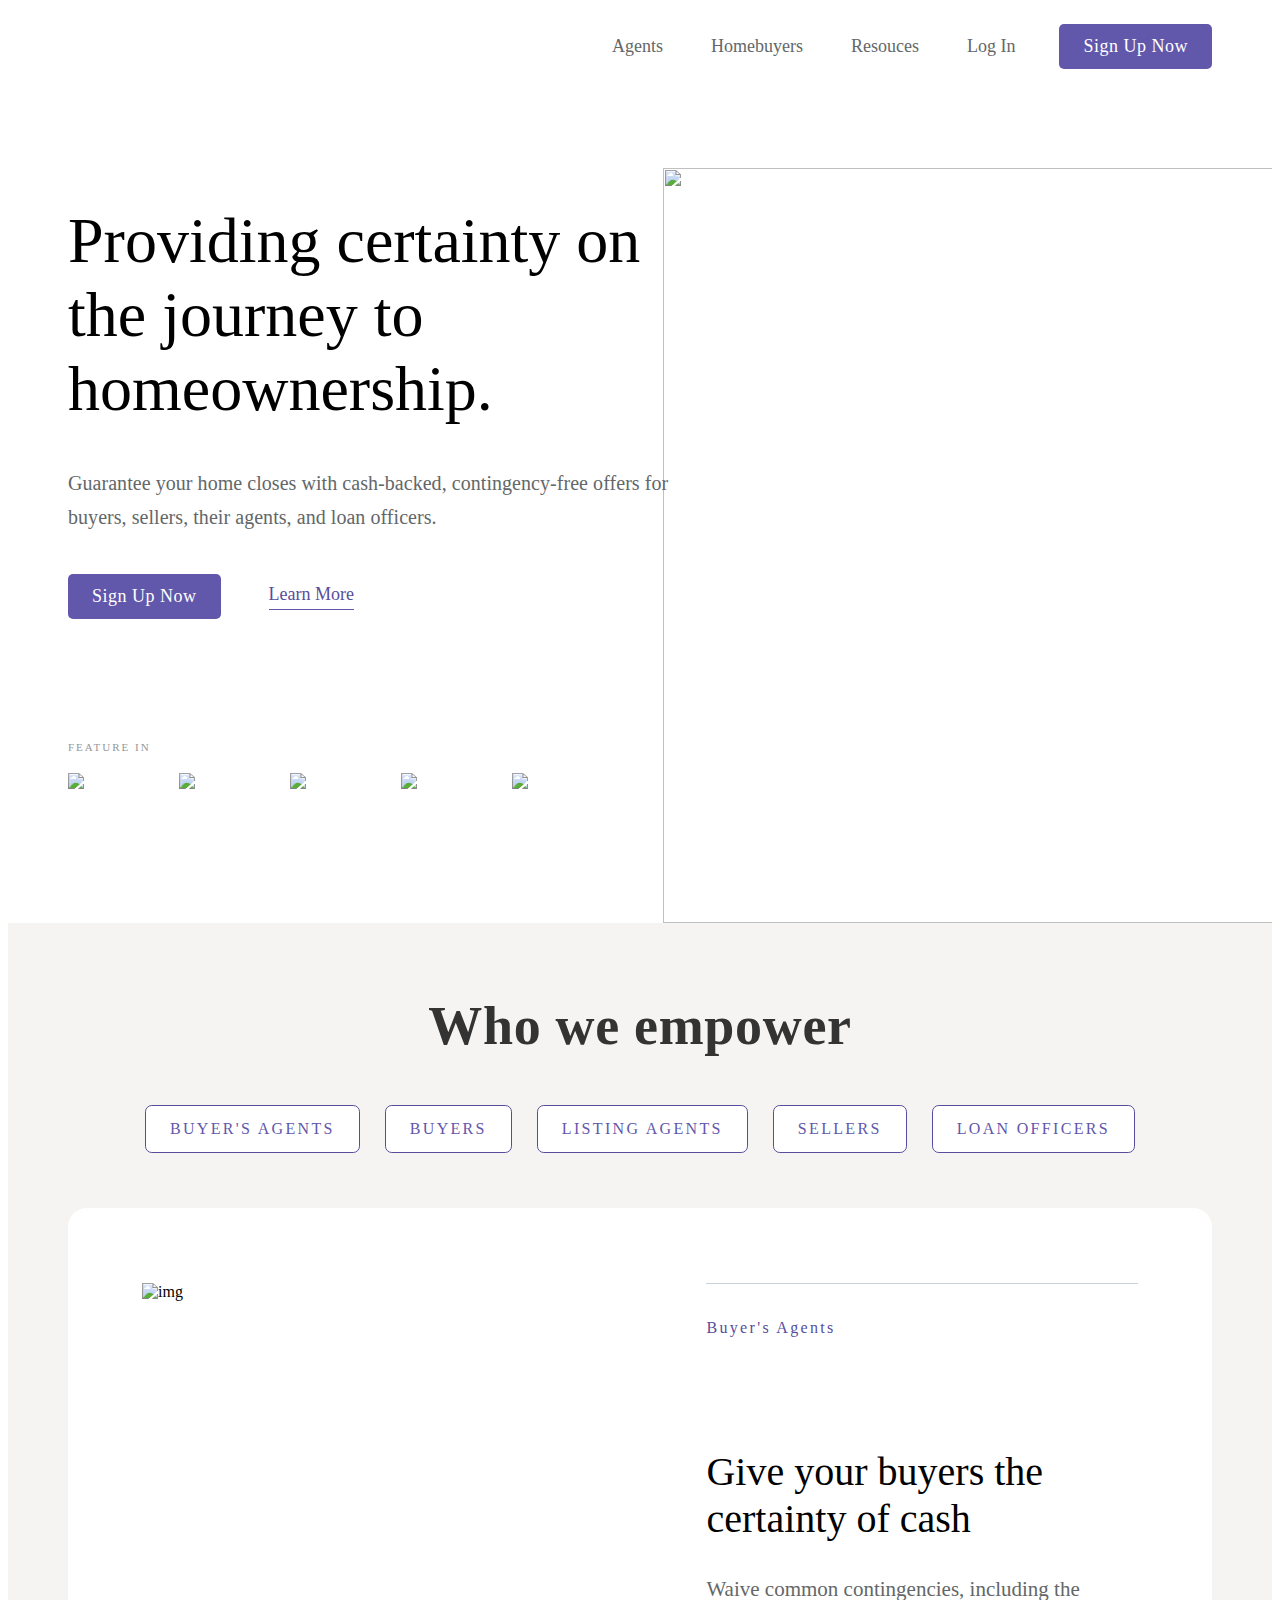
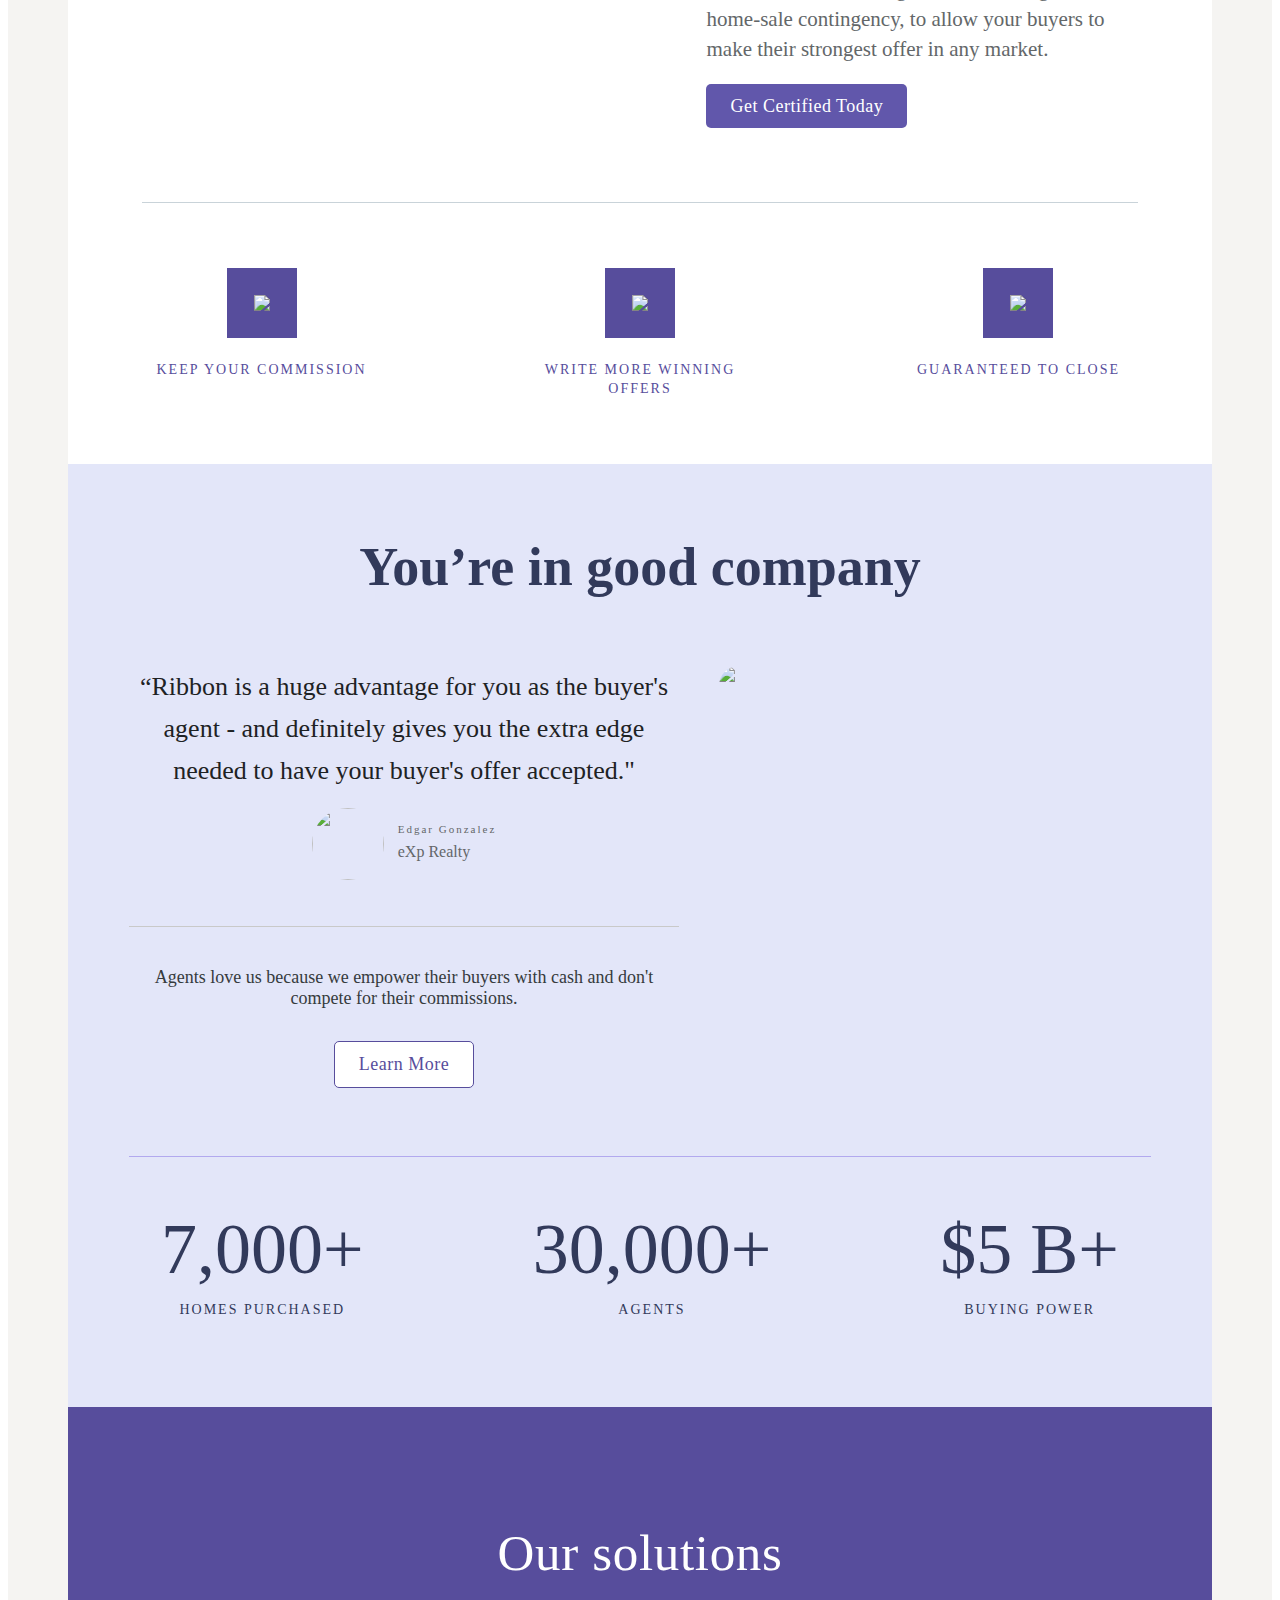
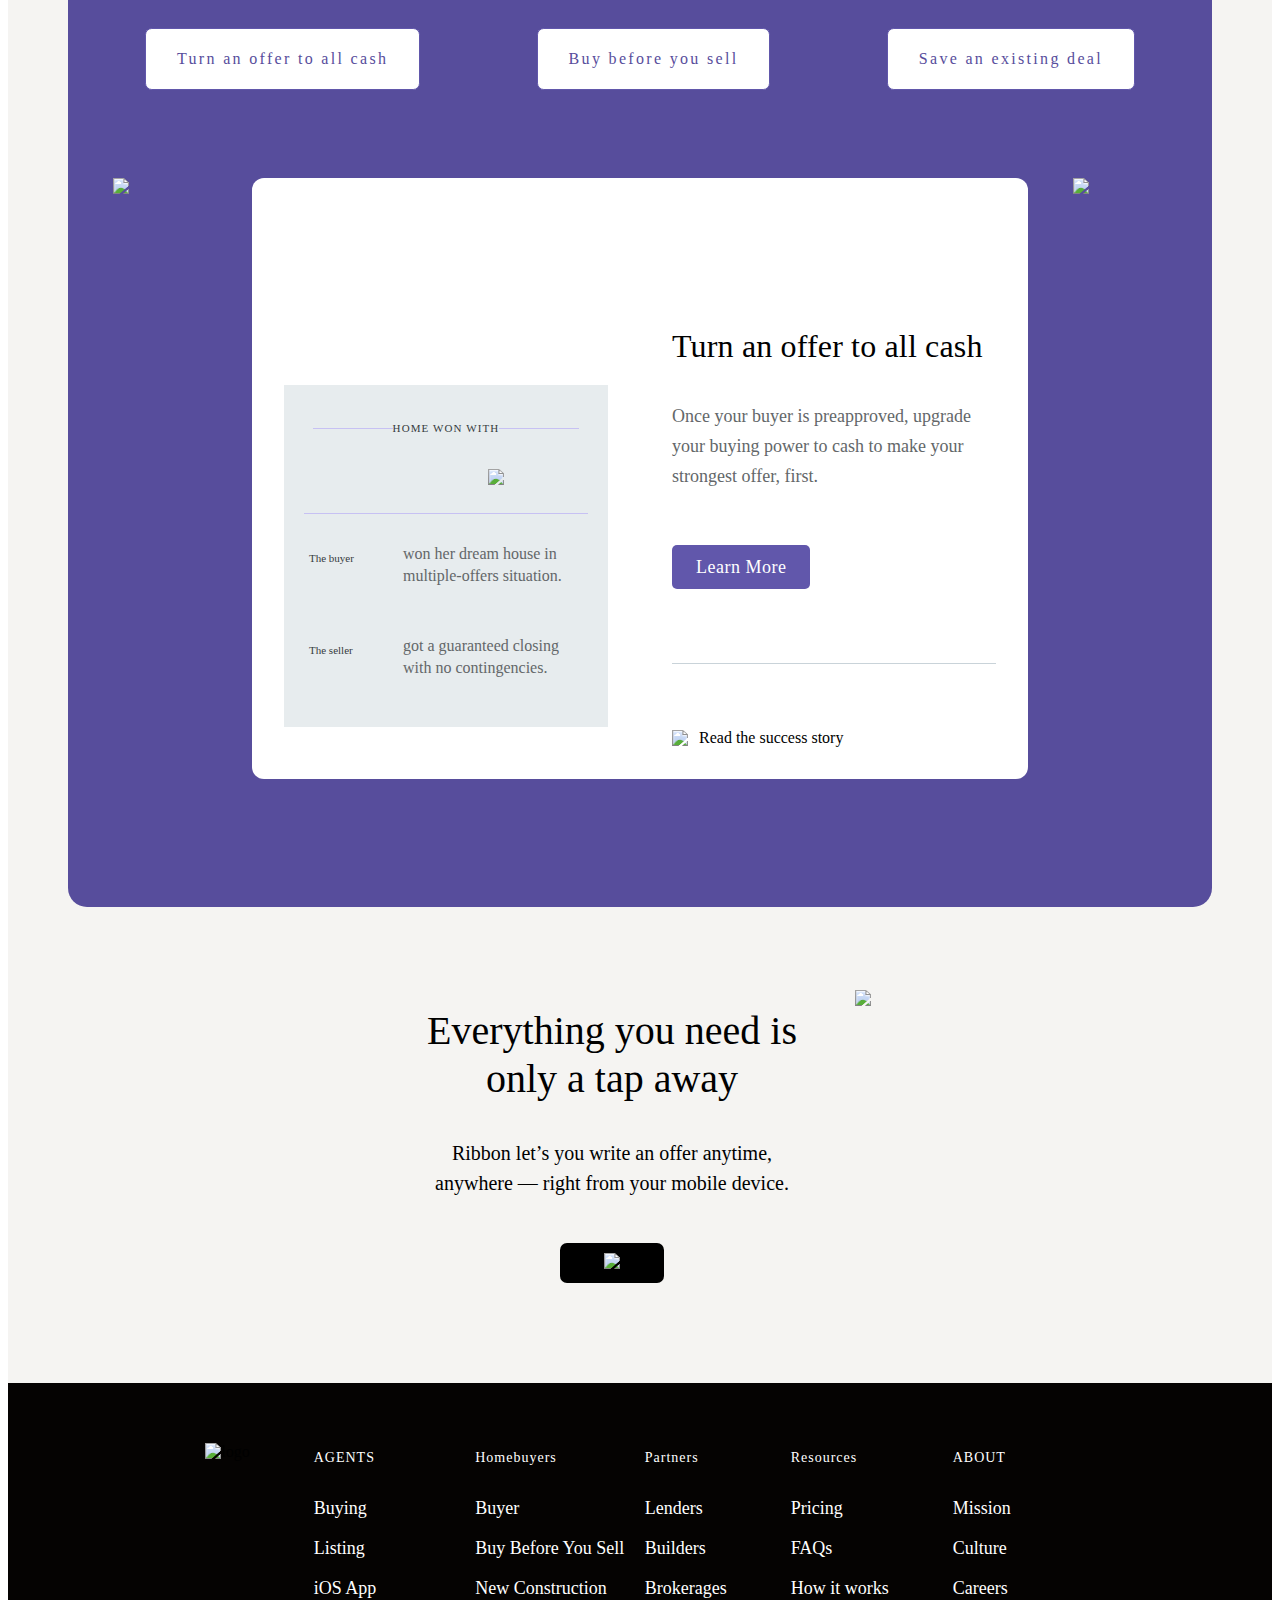
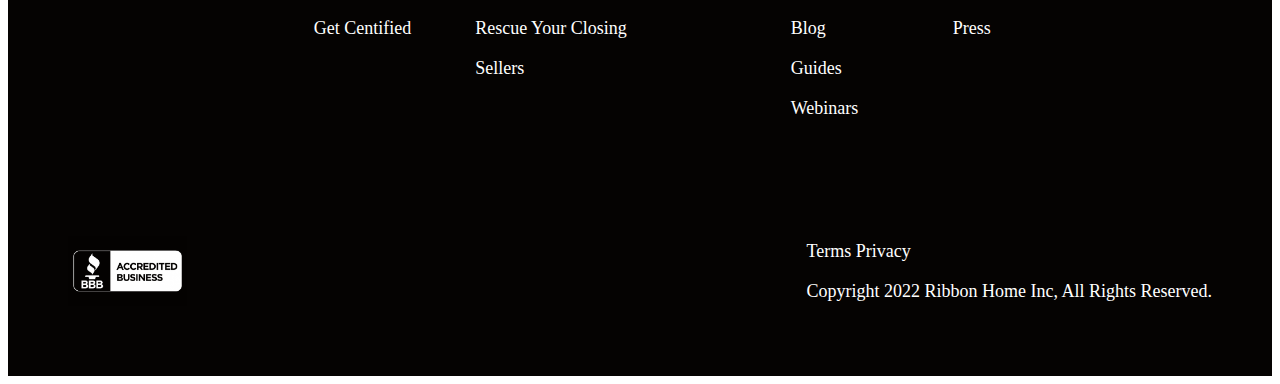
==== commit f49da968: "Commit 19/05 choire: Remake BEM finish all." ====
--- a/index.html
+++ b/index.html
@@ -120,131 +120,131 @@
                             </div>
                             <div class="buyer__icon--text">Keep Your Commission</div>
                         </div>
-                        <div class="buyer_icon">
-                            <div class="buyer_icon_img">
+                        <div class="buyer__icon">
+                            <div class="buyer__icon--img">
                                 <img src="https://assets-global.website-files.com/5fe20acea37efed028d20b9a/61f9f414a37acc9d5f00a13e_Pen.svg">
                             </div>
-                            <div class="buyer_icon_text">Write More Winning Offers</div>
-                        </div>
-                        <div class="buyer_icon">
-                            <div class="buyer_icon_img">
+                            <div class="buyer__icon--text">Write More Winning Offers</div>
+                        </div>
+                        <div class="buyer__icon">
+                            <div class="buyer__icon--img">
                                 <img src="https://assets-global.website-files.com/5fe20acea37efed028d20b9a/61f9f5318692d5592de661ee_House.svg">
                             </div>
-                            <div class="buyer_icon_text">Guaranteed to Close</div>
+                            <div class="buyer__icon--text">Guaranteed to Close</div>
                         </div>
                     </div>
                 </div>
                 <div class="company">
-                    <h2 class="company_heading">You’re in good company</h2>
-                    <div class="company_content">
-                        <div class="company_content_text">
-                            <div class="company_content_text_1">“Ribbon is a huge advantage for you as the buyer's agent - and definitely gives you the extra edge needed to have your buyer's offer accepted."</div>
-                            <div class="company_content_text_2">
-                                <img class="company_photo" src="https://assets-global.website-files.com/5fe20acea37efed028d20b9a/61fb8ef15f1302f74da3d068_XuCKq_hAybmQukHSP8vDR9dhpJfiRVnVVE-iFVK0aI79KR6fNK3vVvntMYEWqZne59LabpuQmTBrlurT%3Ds0%201.jpeg">
-                                <div class="company_inf">
-                                    <div class="company_name">Edgar Gonzalez</div>
-                                    <div class="company_company">eXp Realty</div>
+                    <h2 class="company__heading">You’re in good company</h2>
+                    <div class="company__content">
+                        <div class="company__content--text">
+                            <div class="company__content--text1">“Ribbon is a huge advantage for you as the buyer's agent - and definitely gives you the extra edge needed to have your buyer's offer accepted."</div>
+                            <div class="company__content--text2">
+                                <img class="company__photo" src="https://assets-global.website-files.com/5fe20acea37efed028d20b9a/61fb8ef15f1302f74da3d068_XuCKq_hAybmQukHSP8vDR9dhpJfiRVnVVE-iFVK0aI79KR6fNK3vVvntMYEWqZne59LabpuQmTBrlurT%3Ds0%201.jpeg">
+                                <div class="company__inf">
+                                    <div class="company__name">Edgar Gonzalez</div>
+                                    <div class="company__company">eXp Realty</div>
                                 </div>
                             </div>
-                            <div class="company_content_br"></div>
-                            <div class="company_content_text_3">Agents love us because we empower their buyers with cash and don't compete for their commissions.</div>
-                            <a href="#" class="learn--text company_content_button">Learn More</a>
-                        </div>
-                        <img class="company_content_img" src="https://assets-global.website-files.com/5fe20acea37efed028d20b9a/620c410d48e0acc86890c576_Group%203177-1-p-1080.png"
+                            <div class="company__content--br"></div>
+                            <div class="company__content--text3">Agents love us because we empower their buyers with cash and don't compete for their commissions.</div>
+                            <a href="#" class="learn--text company__content--button">Learn More</a>
+                        </div>
+                        <img class="company__content--img" src="https://assets-global.website-files.com/5fe20acea37efed028d20b9a/620c410d48e0acc86890c576_Group%203177-1-p-1080.png"
                         sizes="(max-width: 575px) 100vw, (max-width: 991px) 86vw, (min-width: 992px) 90vw">
                     </div>
-                    <div class="company_br"></div>
-                    <div class="company_stats">
-                        <div class="company_stats_number">
-                            <div class="stats_number">7,000+</div>
-                            <div class="stats_text">Homes Purchased</div>
-                        </div>
-                        <div class="company_stats_number">
-                            <div class="stats_number">30,000+</div>
-                            <div class="stats_text">Agents</div>
-                        </div>
-                        <div class="company_stats_number">
-                            <div class="stats_number">$5 B+</div>
-                            <div class="stats_text">Buying Power</div>
+                    <div class="company__br"></div>
+                    <div class="company__stats">
+                        <div class="company__stats--number">
+                            <div class="stats__number">7,000+</div>
+                            <div class="stats__text">Homes Purchased</div>
+                        </div>
+                        <div class="company__stats--number">
+                            <div class="stats__number">30,000+</div>
+                            <div class="stats__text">Agents</div>
+                        </div>
+                        <div class="company__stats--number">
+                            <div class="stats__number">$5 B+</div>
+                            <div class="stats__text">Buying Power</div>
                         </div>
                     </div>
                 </div>
                 <div class="solution">
-                    <h2 class="solution_heading">Our solutions</h2>
+                    <h2 class="solution__heading">Our solutions</h2>
                     <div class="content__tab">
-                        <a href="#" class="solution_tab">
+                        <a href="#" class="solution__tab">
                             <div>Turn an offer to all cash</div>
                         </a>
-                        <a href="#" class="solution_tab">
+                        <a href="#" class="solution__tab">
                             <div>Buy before you sell</div>
                         </a>
-                        <a href="#" class="solution_tab">
+                        <a href="#" class="solution__tab">
                             <div>Save an existing deal</div>
                         </a>
                     </div>
-                    <div class="solution_content">
-                        <div class="solution_content--div">
+                    <div class="solution__content">
+                        <div class="solution__content--div">
                             <img src="https://s3-alpha-sig.figma.com/img/dcc2/3d1d/70c92bdd0193363908843bed34c8c860?Expires=1716768000&Key-Pair-Id=APKAQ4GOSFWCVNEHN3O4&Signature=Ns7BSQO~O2gFXvX5-R2mhA1g-VbhorYiSq-n9WCUZf8Lufm9pPpwM9BryF1R8KneV0oxhF1qHYU3CUqd7hcf69U2JRtnob2bRwL-ues0yA7Ypag3xNHXj83tJydIuIh2TD7gAE~HasWr~iC-dbQ9VQdeIff2WL9UIDgVgYqVu-xG2hvJzNMsSegRplp5LterujP~GCp1evVAS8~vcZvoo54Yi9vlZYp5vAUheWfRRBaLh1zEqoHZ6jT55pfESqowiFZWzGKPtVUCppZqwAS361tR2NKtjDfB727w745nzJDITfurdpRpC35F~fqGGOBJbW8BiWHRrQF9yxR1thNfQg__"
-                            href="#" class="solution_content--img">
-                        </div>
-                        <div class="solution_content_main">
+                            href="#" class="solution__content--img">
+                        </div>
+                        <div class="solution__content--main">
                             <div class="solution--padding">
-                                <div class="solution_main--img">
+                                <div class="solution__main--img">
                                 </div>
-                                <div class="solution_main--text">
-                                    <div class="solution_text">
+                                <div class="solution__main--text">
+                                    <div class="solution__text">
                                         <div class="solution--border"></div>
-                                        <div class="solution_text-1">HOME WON WITH</div>
+                                        <div class="solution--text1">HOME WON WITH</div>
                                         <div class="solution--border"></div>
                                     </div>
-                                    <img class="solution_shield" src="https://firebasestorage.googleapis.com/v0/b/practice-01-69357.appspot.com/o/shile.png?alt=media&amp;token=28cba820-b864-4e44-9cd7-533bdcebac18">
-                                    <div class="solution--border--2"></div>
-                                    <div class="solution_text-2">
-                                        <div class="solution_text-2-1">The buyer</div>
-                                        <div class="solution_text-2-2">won her dream house in multiple-offers situation.</div>
+                                    <img class="solution__shield" src="https://firebasestorage.googleapis.com/v0/b/practice-01-69357.appspot.com/o/shile.png?alt=media&amp;token=28cba820-b864-4e44-9cd7-533bdcebac18">
+                                    <div class="solution--border2"></div>
+                                    <div class="solution--text2">
+                                        <div class="solution--text2--1">The buyer</div>
+                                        <div class="solution--text2--2">won her dream house in multiple-offers situation.</div>
                                     </div>
-                                    <div class="solution_text-2">
-                                        <div class="solution_text-2-1">The seller</div>
-                                        <div class="solution_text-2-2">got a guaranteed closing with no contingencies.</div>
+                                    <div class="solution--text2">
+                                        <div class="solution--text2--1">The seller</div>
+                                        <div class="solution--text2--2">got a guaranteed closing with no contingencies.</div>
                                     </div>
                                 </div>
                             </div>
                             <div class="solution--padding">
-                                <div class="solution_text-3">Turn an offer to all cash</div>
-                                <div class="solution_text-4">Once your buyer is preapproved, upgrade your buying power to cash to make your strongest offer, first.</div>
+                                <div class="solution--text3">Turn an offer to all cash</div>
+                                <div class="solution--text4">Once your buyer is preapproved, upgrade your buying power to cash to make your strongest offer, first.</div>
                                 <a href="#" class="nav__button">Learn More</a>
                                 <div class="line-gray"></div>
-                                <div class="solution_text-5">
+                                <div class="solution--text5">
                                     <img class="book" src="https://firebasestorage.googleapis.com/v0/b/practice-01-69357.appspot.com/o/2.png?alt=media&token=2b6f375f-cc1f-453f-a1dd-a2772c4fb1ab">
                                     <span>Read the success story</span>
                                 </div>
                             </div>
                         </div>
-                        <div class="solution_content--div">
+                        <div class="solution__content--div">
                             <img src="https://s3-alpha-sig.figma.com/img/bc34/e15e/27192b8045e206937df46828b615b1d1?Expires=1716768000&Key-Pair-Id=APKAQ4GOSFWCVNEHN3O4&Signature=Md4MVLDF9P5ZL8mTL0Ie6UKE4GSNlwPHSHtWqc8gpTbNrmHPUhvqMArkG~Z-2sO44r4gmZfngiiIQFgrbQ~FfNMfE9xeyPluYK~JDwJ8rznQEor~9fjBrRjkj58tQBqwOiRZhDdAIRqlbdE-AXQP91BkNFmC2V4sX1zJ7BaIAdv9ircbH4cduuk27EILVHHoJ2AIOVVJ7FD9xowIAghR2rdbu22AVNba7ZhvNJF9qJlUWcUwtu5FfbFDaY8ZZctM9JA~atM5e1knKOwDi5X0QObMLGxnIcfE2eaf1NHhuTJsMvTy0kObz5-xxNpndM3eFiV7wzt3~riL1ExqdoLzBA__"
-                            href="#" class="solution_content--img">
-                        </div>
-                    </div>
-                    <div class="solution_tron">
-                        <div class="tron_1"></div>
-                        <div class="tron_2"></div>
-                        <div class="tron_2"></div>
+                            href="#" class="solution__content--img">
+                        </div>
+                    </div>
+                    <div class="solution__tron">
+                        <div class="tron--1"></div>
+                        <div class="tron--2"></div>
+                        <div class="tron--2"></div>
                       </div>
                 </div>
             </div>
         </div>
         <div class="appstore">
-            <div class="appstore_text">
-                <div class="appstore_text-1">Everything you need is only a tap away</div>
-                <div class="appstore_text-2">Ribbon let’s you write an offer anytime, anywhere — right from your mobile device.</div>
-                <div class="appstore_logo">
+            <div class="appstore__text">
+                <div class="appstore__text--1">Everything you need is only a tap away</div>
+                <div class="appstore__text--2">Ribbon let’s you write an offer anytime, anywhere — right from your mobile device.</div>
+                <div class="appstore__logo">
                     <img src="https://s3-alpha-sig.figma.com/img/7b42/41b9/3e4316f507e0180c7e69aa8719e9c6f5?Expires=1716768000&Key-Pair-Id=APKAQ4GOSFWCVNEHN3O4&Signature=P71D9uCOrczeT65hrEFKSQcAlBWGFwX8ccRPpo4jZhJYUBFKBUqocnPt9UuzIiSYBvLPtOqA4FPFodMTecMVgPB1Iy7yIubJei~bGg8DtATZcxWXR0LT~vhnghZOXMW1mAeIsqdPLQDaUjW3~ZEOBB9C29luLL5z4POoQ0NYUtFMTSZkxze0O~RoTB-vxPsVXer5hC-AO~mgukhc8MNsTiPxoUg5-IuRdsOZX5DdBzyWjbA5aPNiKujcHCFJS~NDtrJE3bq00da-FWEkUN9M0cqGhVpphSWNMjXu5Ngzu-4gUzEsGdgyQN2PnbD5agawaqYVowN-lc8-Q2cfR3fBqg__"
                     href="#">
                 </div>
             </div>
-            <div class="appstore_img">
+            <div class="appstore__img">
                 <img src="https://s3-alpha-sig.figma.com/img/b7cf/ff42/304bc6eccfc37c2e77c8fd622cc62298?Expires=1716768000&Key-Pair-Id=APKAQ4GOSFWCVNEHN3O4&Signature=Cpshzj4Z9L2RyD4VP17XogRVrEgdTSOZtTevCMU6-BYN6hpS2C9pyE5OL-tMoB7-r1EmXv8C7~2IWoyZ4BjfCGc-YYiZrA73qwMEyHh~yVh7MuVH2O55VEguAxDj8~5fxrqKiGHnkYN7JytfzotQ8F2ceSgNY77X7lkNy6nI~m4hP4FE7Yrn-2FeNUlNFTJ8VrrVMrvez2cwQMe-JFXT2UYjtbpdVdy69WPLKB7MZtEbe-MIXv8v9PdwVdgBEV05vTNajEnHI2XCY8WrU3Zb4OMIPEUif4H0zAqv~dzFJaScJxfZRq74kFbFGUvthLm8uKk0NR~BIIwgIpbyJ3mfNw__"
-                href="#" class="appstore_img-1">
+                href="#" class="appstore__img--1">
             </div>
         </div>
     </div>
--- a/style1.css
+++ b/style1.css
@@ -463,26 +463,26 @@
     background-color: #E3E6F9;
     padding: 72px 61px 88px;
 }
-.company_heading{
+.company__heading{
     color: #323A5B;
     text-align: center;
     margin-top: 0;
     margin-bottom: 0;
     font-size: 54px;
 }
-.company_content{
+.company__content{
     justify-content: space-between;
     margin-top: 68px;
     display: flex;
 }
-.company_content_text{
+.company__content--text{
     display: flex;
     flex-direction: column;
     align-items: center;
     max-width: 550px;
     margin-right: 40px;
 }
-.company_content_text_1{
+.company__content--text1{
     color:  #1E2224;
     text-align: center;
     margin-bottom: 16px;
@@ -490,83 +490,83 @@
     font-weight: 400;
     line-height: 42px;
 }
-.company_content_text_2{
+.company__content--text2{
     justify-content: center;
     margin-bottom: 62px;
     display: flex;
 }
-.company_photo{
+.company__photo{
     border-radius: 100px;
     width: 72px;
     height: 72px;
     margin-right: 14px;
 }
-.company_inf{
+.company__inf{
     display: flex;
     flex-direction: column;
     justify-content: center;
 }
-.company_name{
+.company__name{
     color: #636769;
     letter-spacing: 2px;
     font-size: 11px;
     font-weight: 500;
     line-height: 16px;
 }
-.company_company{
+.company__company{
     color: #636769;
     line-height: 30px;
 }
-.company_content_br{
+.company__content--br{
     background-color: #c9c9c9;
     width: 100%;
     height: 1px;
     margin-top: -16px;
     margin-bottom: 40px;
 }
-.company_content_text_3{
+.company__content--text3{
     color: #363B3D;
     text-align: center;
     margin-bottom: 32px;
     font-size: 18px;
 }
-.company_content_button{
+.company__content--button{
     border: 1px solid #574D9C;
     letter-spacing: .5px;
     background-color: #FFFFFF;
     border-radius: 5px;
     padding: 12px 24px;
 }
-.company_content_img{
+.company__content--img{
     border-radius: 20px;
     width: 50%;
     height: auto;
     max-height: 600px;
 }
-.company_br{
+.company__br{
     background-color: #b2a9ef;
     width: 100%;
     height: 1px;
     margin-top: 68px;
     margin-bottom: 40px;
 }
-.company_stats{
+.company__stats{
     justify-content: space-between;
     padding-left: 32px;
     padding-right: 32px;
     display: flex;
 }
-.company_stats_number{
+.company__stats--number{
     display: flex;
     flex-direction: column;
     align-items: flex-start;
 }
-.stats_number{
+.stats__number{
     font-size: 72px;
     line-height: 104.04px;
     color:#323A5B;
 }
-.stats_text{
+.stats__text{
     color: #323A5B;
     letter-spacing: 2px;
     text-transform: uppercase;
@@ -580,29 +580,29 @@
         padding-left: 0;
         padding-right: 0;
     }
-    .company_heading{
+    .company__heading{
         padding-left: 24px;
         padding-right: 24px;
     }
-    .company_content{
+    .company__content{
         flex-direction: column;
     }
-    .company_content_text{
+    .company__content--text{
         max-width: none;
         margin-right: 0;
     }
-    .company_content_text_1{
+    .company__content--text1{
         padding-left: 24px;
         padding-right: 24px;
     }
-    .company_content_text_3{
+    .company__content--text3{
         max-width: 580px;
     }
-    .company_content_img{
+    .company__content--img{
         width: 100%;
         margin-top: 35px;
     }
-    .company_stats{
+    .company__stats{
         flex-wrap: wrap;
         justify-content: space-around;
     }
@@ -613,7 +613,7 @@
     padding-top: 72px;
     border-radius: 0px 0px 19px 19px;
 }
-.solution_heading{
+.solution__heading{
     color: #FFFFFF;
     text-align: center;
     font-size: 51px;
@@ -621,7 +621,7 @@
     letter-spacing: 0.68px;
     line-height: 64.8px;
 }
-.solution_tab{
+.solution__tab{
     background-color: #FFFFFF;
     line-height: 30px;
     font-size: 16px;
@@ -634,22 +634,22 @@
     border-radius: 6.8px;
     text-align: center;
 }
-.solution_content{
+.solution__content{
     display: flex;
     margin-top: 88px;
 }
-.solution_content--div{
+.solution__content--div{
     width: 94px;
     height: 94px;
     margin-left: auto;
     margin-right: auto;
 }
-.solution_content_main{
+.solution__content--main{
     background-color: #FFFFFF;
     display: flex;
     border-radius: 12px;
 }
-.solution_content--img{
+.solution__content--img{
     max-width: 100%;
     max-height: 100%;
 }
@@ -657,20 +657,20 @@
     margin: 32px;
     max-width: 324px;
 }
-.solution_main--img{
+.solution__main--img{
     width: 324px;
     height: 175px;
     background: url("https://s3-alpha-sig.figma.com/img/094d/f2d8/e202abd420ef7d098d353e5b915203f9?Expires=1716768000&Key-Pair-Id=APKAQ4GOSFWCVNEHN3O4&Signature=OxUKeNobgxXjqAGt6gB24Iym5Inp037AonyOdUA18JWmGgezVKDkRcYeA4u0W~1cgARa2Kb3ioedXUFMwrUo76Rek~StNtMRTQ3TCtOHjDBi~4RLo5ZLoAM3l0nGNx2iSllIKcopQnqxcs4Ol-DPQBnzu-hTgAvpd-Yulah4G0tUi47fuOcKflDLzysRCMXUGruJ7ggKKFB1BeUkjneFg3C0gqZ7e3qAfCX2bpH4X4I0EwaJRwJRTDgEplxeJi0tBWHuJMGDjC~FKCzRBIHMce5BYiYX-usA1jRt08Z1fBJxxDcUAqj36ngA~zNidCLsiBBodPkiLS7CCEooxPXIdA__");
     background-size: cover;
 }
-.solution_main--div{
+.solution__main--div{
     display: flex;
     padding-top: 28px;
 }
-.solution_main--text{
+.solution__main--text{
     background-color: #E7ECEE;
 }
-.solution_text{
+.solution__text{
     display: flex;
     padding-top: 28px;
     align-items: center;
@@ -681,17 +681,17 @@
     width: 80px;
     background-color:  #C7C1F3;
 }
-.solution_text-1{
+.solution--text1{
     line-height: 400;
     font-size: 11px;
     line-height: 30px;
     letter-spacing: 1.1px;
     color: #363B3D;
 }
-.solution_shield{
+.solution__shield{
     margin: 26px 36px 24px 204px
 }
-.solution--border--2{
+.solution--border2{
     height: 1px;
     width: 284px;
     background-color:  #C7C1F3;
@@ -699,14 +699,14 @@
     margin-right: auto;
     margin-bottom: 29px;
 }
-.solution_text-2{
+.solution--text2{
     display: flex;
     padding-left: 24px;
     padding-right: 24px;
     padding-bottom: 32px;
     justify-content: center;
 }
-.solution_text-2-1{
+.solution--text2--1{
     line-height: 400;
     font-size: 11px;
     line-height: 30px;
@@ -715,7 +715,7 @@
     height: 60px;
     margin-right: 49px;
 }
-.solution_text-2-2{
+.solution--text2--2{
     line-height: 400;
     font-size: 16px;
     line-height: 21.6px;
@@ -723,33 +723,33 @@
     width: 180px;
     height: 44px;
 }
-.solution_text-3{
+.solution--text3{
     line-height: 400;
     font-size: 32px;
     line-height: 35.2px;
     letter-spacing: 0.16px;
     margin-top: 119px;
 }
-.solution_text-4{
+.solution--text4{
     color: #636769;
     font-size: 18px;
     line-height: 30px;
     margin-top: 37px;
     margin-bottom: 66px;
 }
-.solution_text-5{
+.solution--text5{
     display: flex;
     align-items: center;
 }
 .book{
     margin-right: 11px;
 }
-.solution_tron{
+.solution__tron{
     display: flex;
     justify-content: center;
     padding-top: 40px;
     padding-bottom: 88px;
-    .tron_1{
+    .tron__1{
         width: 16px;
         height: 16px;
         border-radius: 100px;
@@ -757,7 +757,7 @@
         background-color: #FFFFFF;
         margin: 6px;
     }
-    .tron_2{
+    .tron__2{
         width: 16px;
         height: 16px;
         border-radius: 100px;
@@ -766,16 +766,16 @@
     }
 }
 @media only screen and (max-width: 991px) {
-    .solution_content--div{
+    .solution__content--div{
         display: none;
     }
-    .solution_content_main{
+    .solution__content--main{
         margin-left: auto;
         margin-right: auto;
     }
 }
 @media only screen and (max-width: 575px) {
-    .solution_content_main{
+    .solution__content--main{
         flex-direction: column;
     }
 }
@@ -784,7 +784,7 @@
     display: flex;
     justify-content: center;
 
-    .appstore_text{
+    .appstore__text{
         display: flex;
         flex-direction: column;
         align-items: center;
@@ -793,7 +793,7 @@
         padding-bottom: 100px;
         margin-right: 20px;
 
-        .appstore_text-1{
+        .appstore__text--1{
             line-height: 48px;
             font-size: 40px;
             font-weight: 400;
@@ -802,7 +802,7 @@
             max-height: 96px;
         }
         
-        .appstore_text-2{
+        .appstore__text--2{
             line-height: 30px;
             font-size: 20px;
             font-weight: 400;
@@ -812,7 +812,7 @@
             margin-top: 35px;
         }
 
-        .appstore_logo{
+        .appstore__logo{
             padding: 10px 44px;
             background-color: #000000;
             border-radius: 7px;
@@ -820,13 +820,13 @@
         }
     }
 
-    .appstore_img{
+    .appstore__img{
         max-width: 450px;
         max-height: 469px;
         margin-left: 20px;
         margin-top: 83px;
 
-        .appstore_img-1{
+        .appstore__img--1{
             max-width: 100%;
             max-height: 100%;
         }
@@ -836,7 +836,7 @@
     .appstore{
         flex-direction: column;
         
-        .appstore_img{
+        .appstore__img{
             margin-left: auto;
             margin-right: auto;
             margin-top: 0;
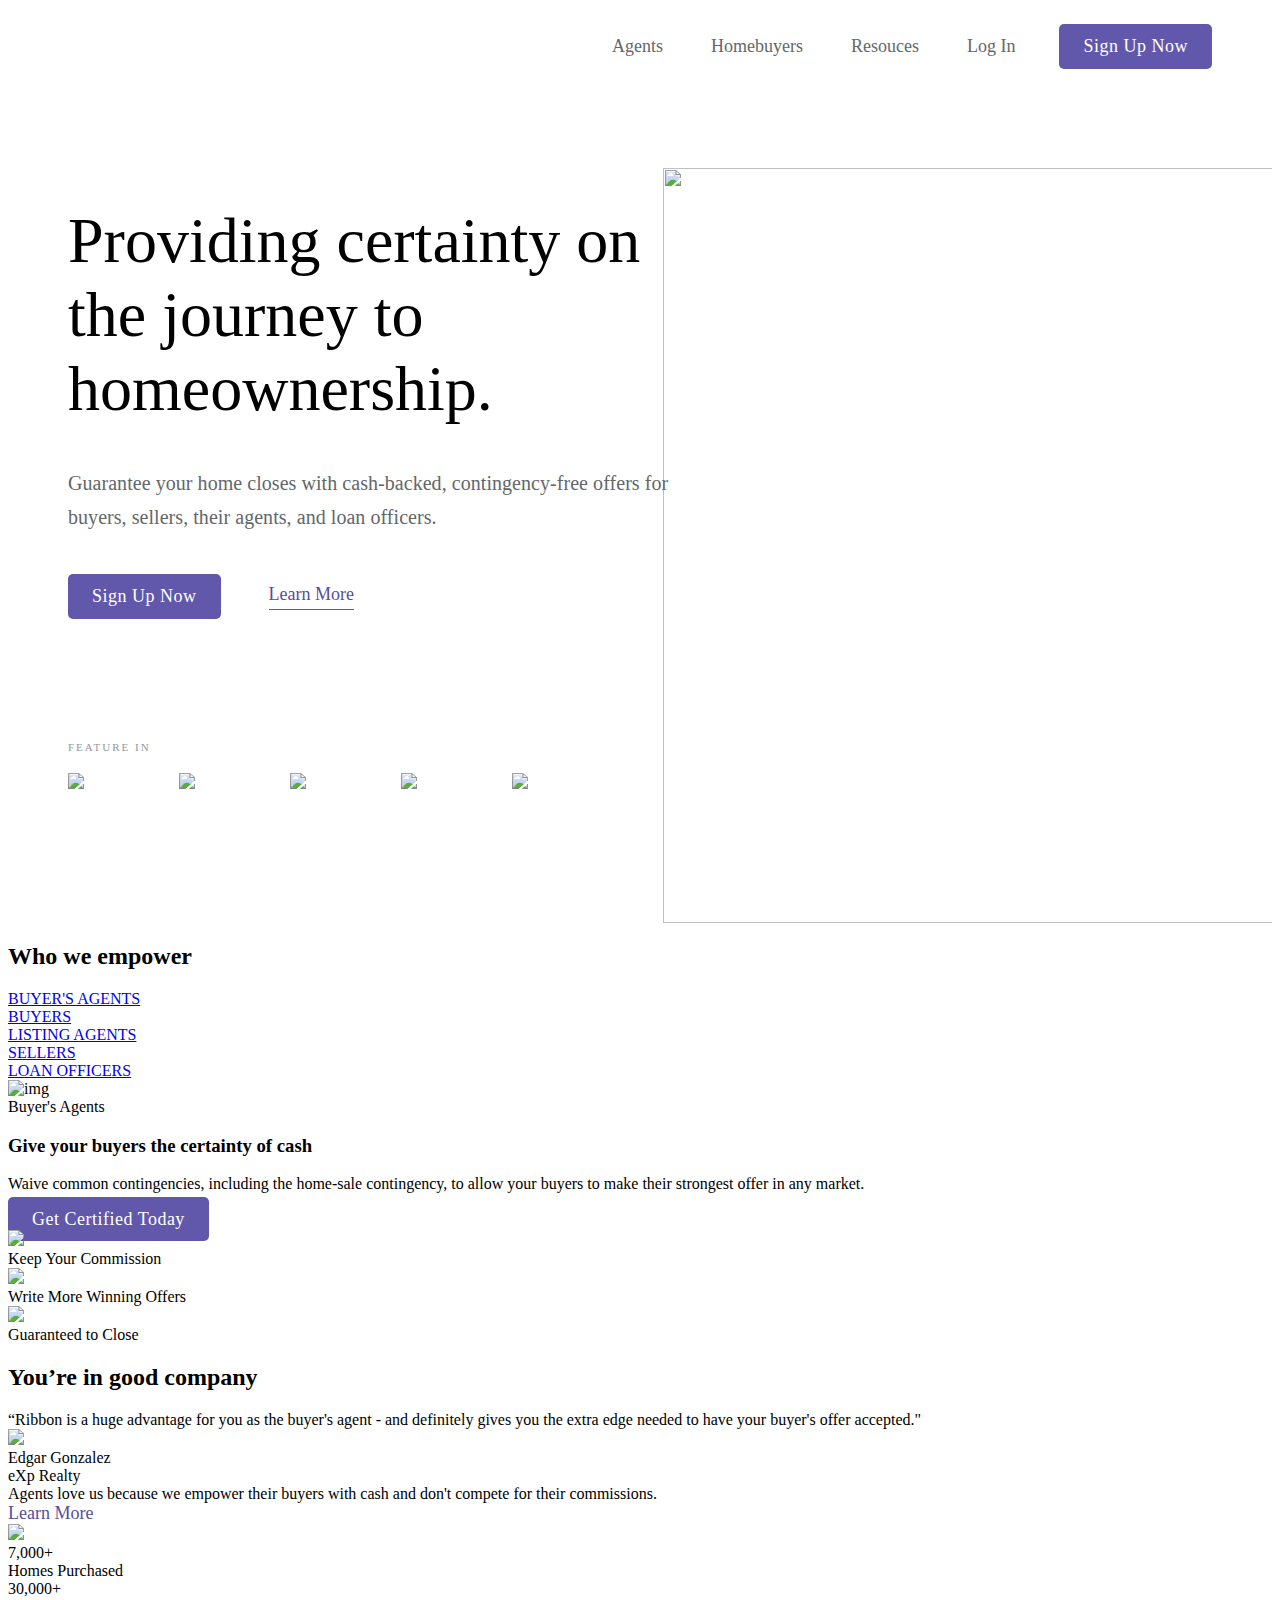
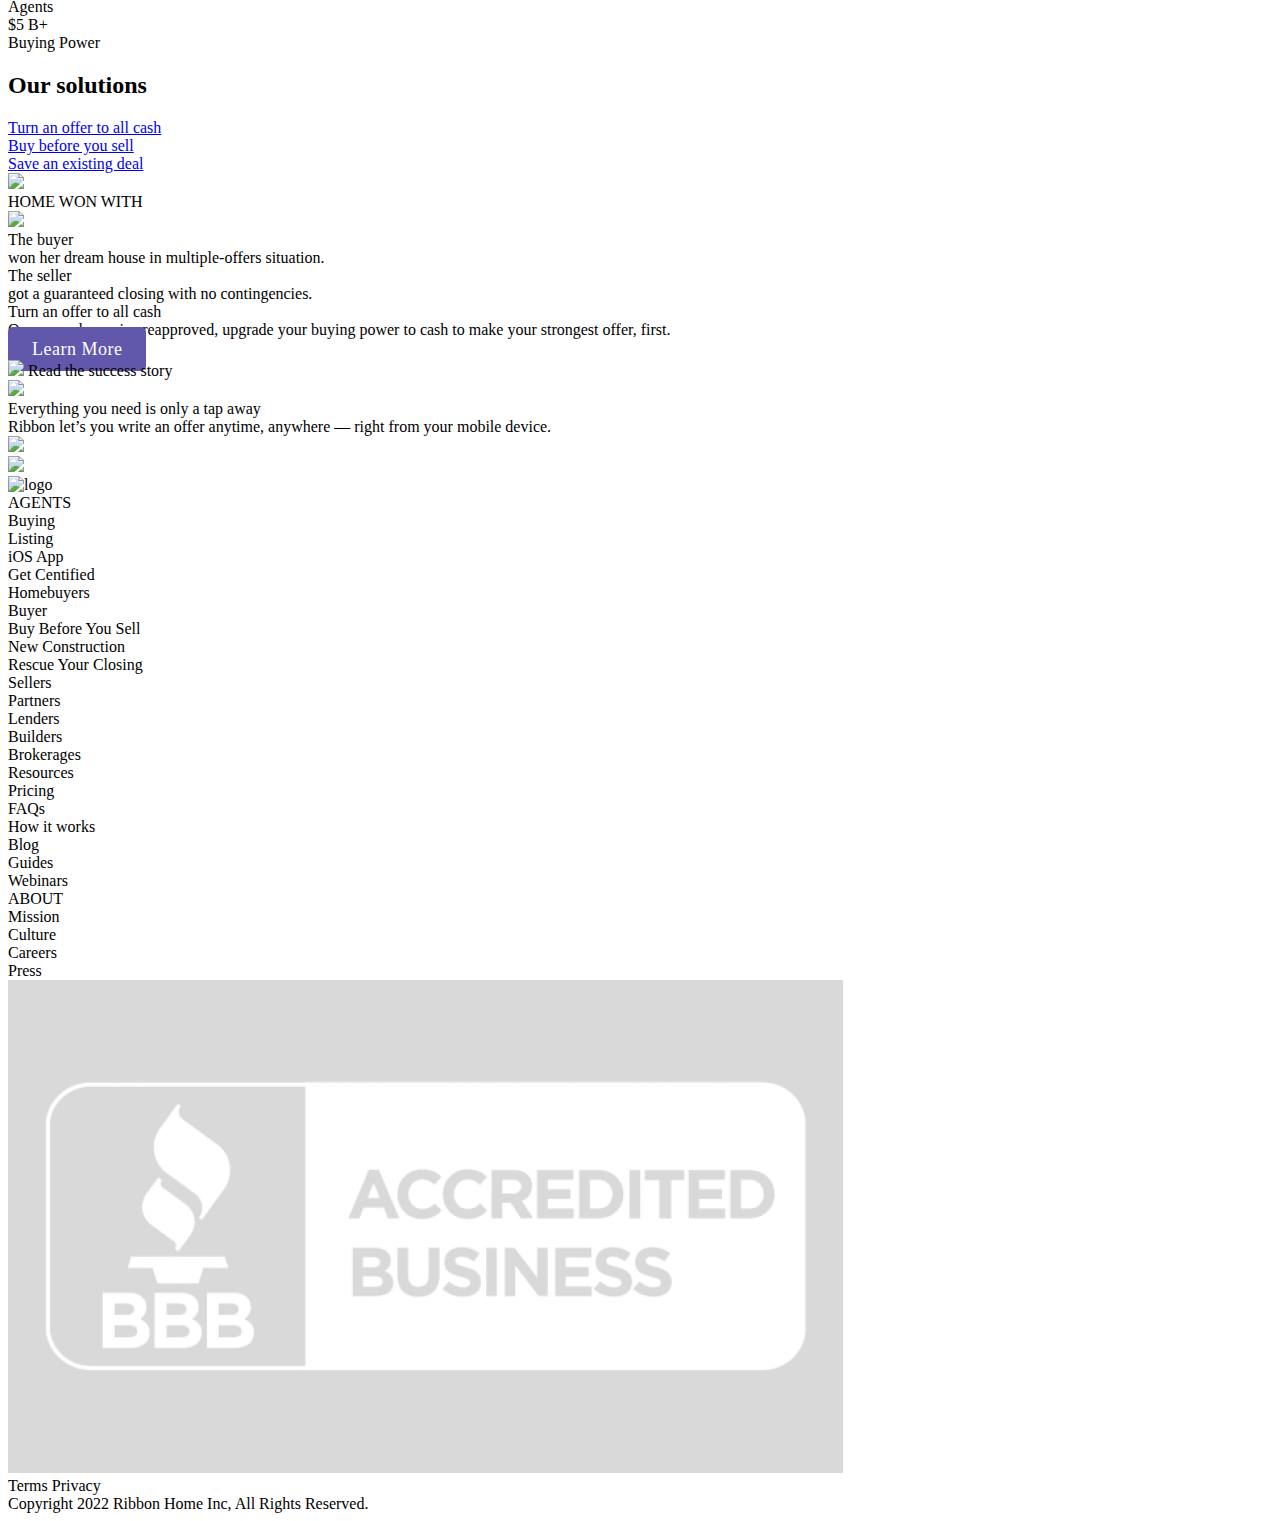
==== commit 4526b4ab: "Commit 27/05 choire: Auto trans style.scss into style.css" ====
--- a/index.html
+++ b/index.html
@@ -4,7 +4,7 @@
     <meta charset="UTF-8">
     <meta name="viewport" content="width=device-width, initial-scale=1.0">
     <title>Document</title>
-    <link rel="stylesheet" href="style1.css">
+    <link rel="stylesheet" href="SCSS/style.css">
     <link href='https://unpkg.com/css.gg@2.0.0/icons/css/menu.css' rel='stylesheet'>
     <script src="event.js"></script>
 </head>
@@ -18,10 +18,10 @@
             <a class="nav__link" href="#">Log In</a>
             <a class="nav__button nav__button--margin" href="#">Sign Up Now</a>
         </nav>
-        <a class="nav__link show--mbtb" href="#" >Log In</a>
-        <div class="gg-menu menu--mbtb" onclick="navbar()"></div>
+        <a class="nav__link show--mbtb mbtb--display" href="#" >Log In</a>
+        <div class="gg-menu menu--mbtb mbtb--display" onclick="navbar()"></div>
         <div class="header--mbtb" style="display: none;">
-            <div class="sticky">
+            <div class="header">
                 <a class="nav__link show--mbtb" href="#">Log In</a>
                 <div class="gg-menu menu--mbtb2"></div>
             </div>
@@ -47,13 +47,13 @@
                             <div class="learn--text">Learn More</div>
                         </a>
                     </div>
-                    <div class="background">
-                        <img class="background__img" src="https://assets-global.website-files.com/5fe20acea37efed028d20b9a/620c4e5634bf8d77eb06fb0c_hero-v-1-5.png" 
+                    <div class="prov__background">
+                        <img class="prov__background--img" src="https://assets-global.website-files.com/5fe20acea37efed028d20b9a/620c4e5634bf8d77eb06fb0c_hero-v-1-5.png" 
                 alt="" style="border-style: none;">
                     </div>
                     <div class="prov__content--div">FEATURE&nbsp;IN</div>
                 </div>
-                <div class="grid__none"></div>
+                <div class="prov__none"></div>
             </div>
             <div>
                 <a href="#" class="prov__logo">
--- a/SCSS/style.css
+++ b/SCSS/style.css
@@ -0,0 +1,259 @@
+.header {
+  position: sticky;
+  background-color: #FFFFFF;
+  display: flex;
+}
+.header__menu {
+  color: #636769;
+  display: flex;
+  justify-content: end;
+  width: 100%;
+  align-items: center;
+  padding: 15px 60px;
+}
+
+.nav__link {
+  color: #636769;
+  font-size: 18px;
+  line-height: 30px;
+  text-decoration: none;
+  padding: 8px 24px;
+  display: block;
+  position: relative;
+}
+
+.nav__button {
+  background-color: #6157AB;
+  color: #FFFFFF;
+  letter-spacing: 0.5px;
+  border-radius: 5px;
+  padding: 12px 24px;
+  font-size: 18px;
+  text-decoration: none;
+  font-weight: 400;
+}
+.nav__button--margin {
+  margin-left: 20px;
+}
+
+.show--mbtb {
+  display: none;
+}
+
+.menu--mbtb {
+  display: none !important;
+}
+
+@media only screen and (max-width: 991px) {
+  .header__menu {
+    max-width: 768px;
+    margin-left: auto;
+    margin-right: auto;
+    display: none;
+  }
+  .show--mbtb {
+    display: block;
+    margin-left: auto;
+  }
+  .menu--mbtb {
+    display: block;
+    margin: 22px;
+  }
+  .menu--mbtb2 {
+    display: block;
+    margin: 22px;
+  }
+}
+@media only screen and (max-width: 575px) {
+  .header__menu {
+    max-width: 480px;
+    margin-left: auto;
+    margin-right: auto;
+  }
+}
+.container {
+  width: 100%;
+  margin-left: auto;
+  margin-right: auto;
+  padding-left: 0;
+  padding-right: 0;
+}
+
+.prov {
+  background-image: none;
+  background-repeat: repeat;
+  background-size: auto;
+  padding: 120px 60px 45px;
+  display: block;
+  position: relative;
+  overflow: hidden;
+}
+.prov__flex {
+  display: flex;
+}
+.prov__content {
+  padding-left: 0;
+}
+.prov__content--h1 {
+  max-width: 640px;
+  margin-top: 0;
+  margin-bottom: 40px;
+  font-weight: 400;
+  font-size: 64px;
+}
+.prov__content--p {
+  color: #636769;
+  letter-spacing: 0.0025em;
+  max-width: 640px;
+  margin-bottom: 40px;
+  font-size: 20px;
+  line-height: 34px;
+}
+.prov__content--div {
+  color: #96979A;
+  margin-bottom: 16px;
+  font-size: 11px;
+  line-height: 16px;
+  letter-spacing: 2px;
+}
+.prov__background {
+  z-index: -2;
+  width: 54%;
+  position: absolute;
+  top: 10%;
+  bottom: 0%;
+  left: auto;
+  right: -74px;
+}
+.prov__background--img {
+  background-position: 100% 100%;
+  background-repeat: no-repeat;
+  background-size: contain;
+  width: 100%;
+  height: 100%;
+  margin-left: auto;
+  position: absolute;
+  top: 0%;
+  bottom: 0%;
+  left: 0%;
+  right: 0%;
+}
+.prov__logo {
+  width: 107px;
+  height: 107px;
+  display: inline-block;
+}
+.prov__logo .logo {
+  vertical-align: middle;
+  max-width: 100%;
+}
+.prov__button {
+  align-items: center;
+  margin-bottom: 120px;
+  display: flex;
+}
+
+.underline {
+  text-decoration: none;
+  border-bottom: 1px solid #6157AB;
+  padding-bottom: 4px;
+  margin-left: 48px;
+}
+
+.learn--text {
+  color: #574D9C;
+  font-size: 18px;
+  text-decoration: none;
+}
+
+@media only screen and (max-width: 991px) {
+  .prov {
+    padding-top: 80px;
+  }
+  .prov__flex {
+    justify-content: center;
+  }
+  .prov__content {
+    padding-left: 0;
+  }
+  .prov__content--h1 {
+    text-align: center;
+    max-width: 600px;
+    margin-left: auto;
+    margin-right: auto;
+    padding-left: 0;
+    font-size: 56px;
+  }
+  .prov__content--p {
+    max-width: 560px;
+    text-align: center;
+    margin-left: auto;
+    margin-right: auto;
+    padding-left: 0;
+    font-size: 20px;
+  }
+  .prov__content--div {
+    text-align: center;
+    margin-top: 50px;
+    margin-left: auto;
+    margin-right: auto;
+  }
+  .prov__button {
+    justify-content: center;
+    margin-bottom: 50px;
+    margin-left: auto;
+    margin-right: auto;
+    padding-left: 0;
+  }
+  .prov__background {
+    width: 100%;
+    padding-top: 80%;
+    position: relative;
+    top: 0;
+    bottom: 0;
+    right: 0;
+    left: 0;
+  }
+  .prov__none {
+    display: none;
+  }
+}
+@media only screen and (max-width: 575px) {
+  .prov {
+    padding-top: 60px;
+    padding-left: 0;
+    padding-right: 0;
+  }
+  .prov__content {
+    padding-top: 40px;
+    width: 100%;
+  }
+  .prov__content--h1 {
+    font-size: 46px;
+    max-width: none;
+    padding-left: 0;
+    padding-right: 0;
+    line-height: 124%;
+  }
+  .prov__content--p {
+    font-size: 18px;
+    width: 100%;
+    max-width: 100%;
+    margin-bottom: 32px;
+  }
+  .prov__button {
+    flex-direction: column;
+    align-items: center;
+    width: 288px;
+    margin-bottom: 30px;
+  }
+  .prov__button--width {
+    width: auto;
+    margin-left: 0;
+    margin-right: 0;
+  }
+  .underline {
+    margin-top: 13px;
+    margin-left: 0;
+  }
+}/*# sourceMappingURL=style.css.map */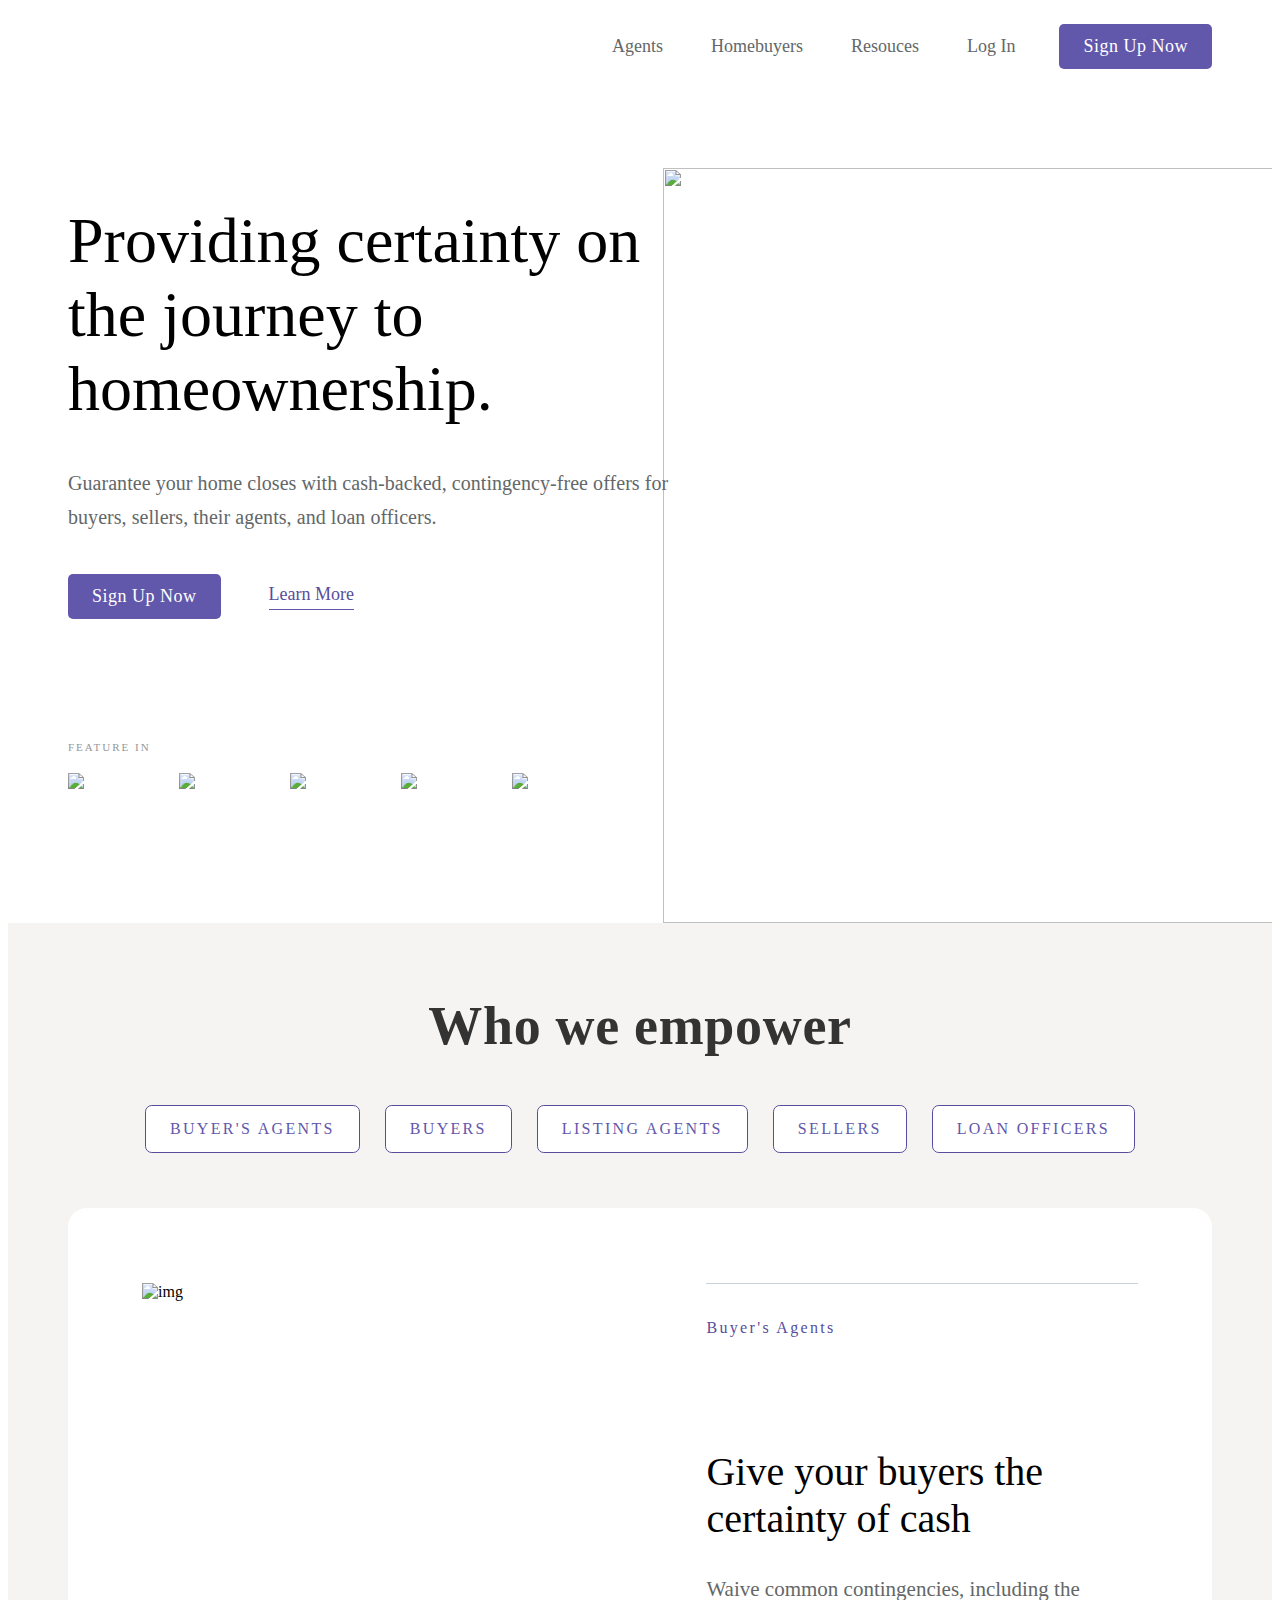
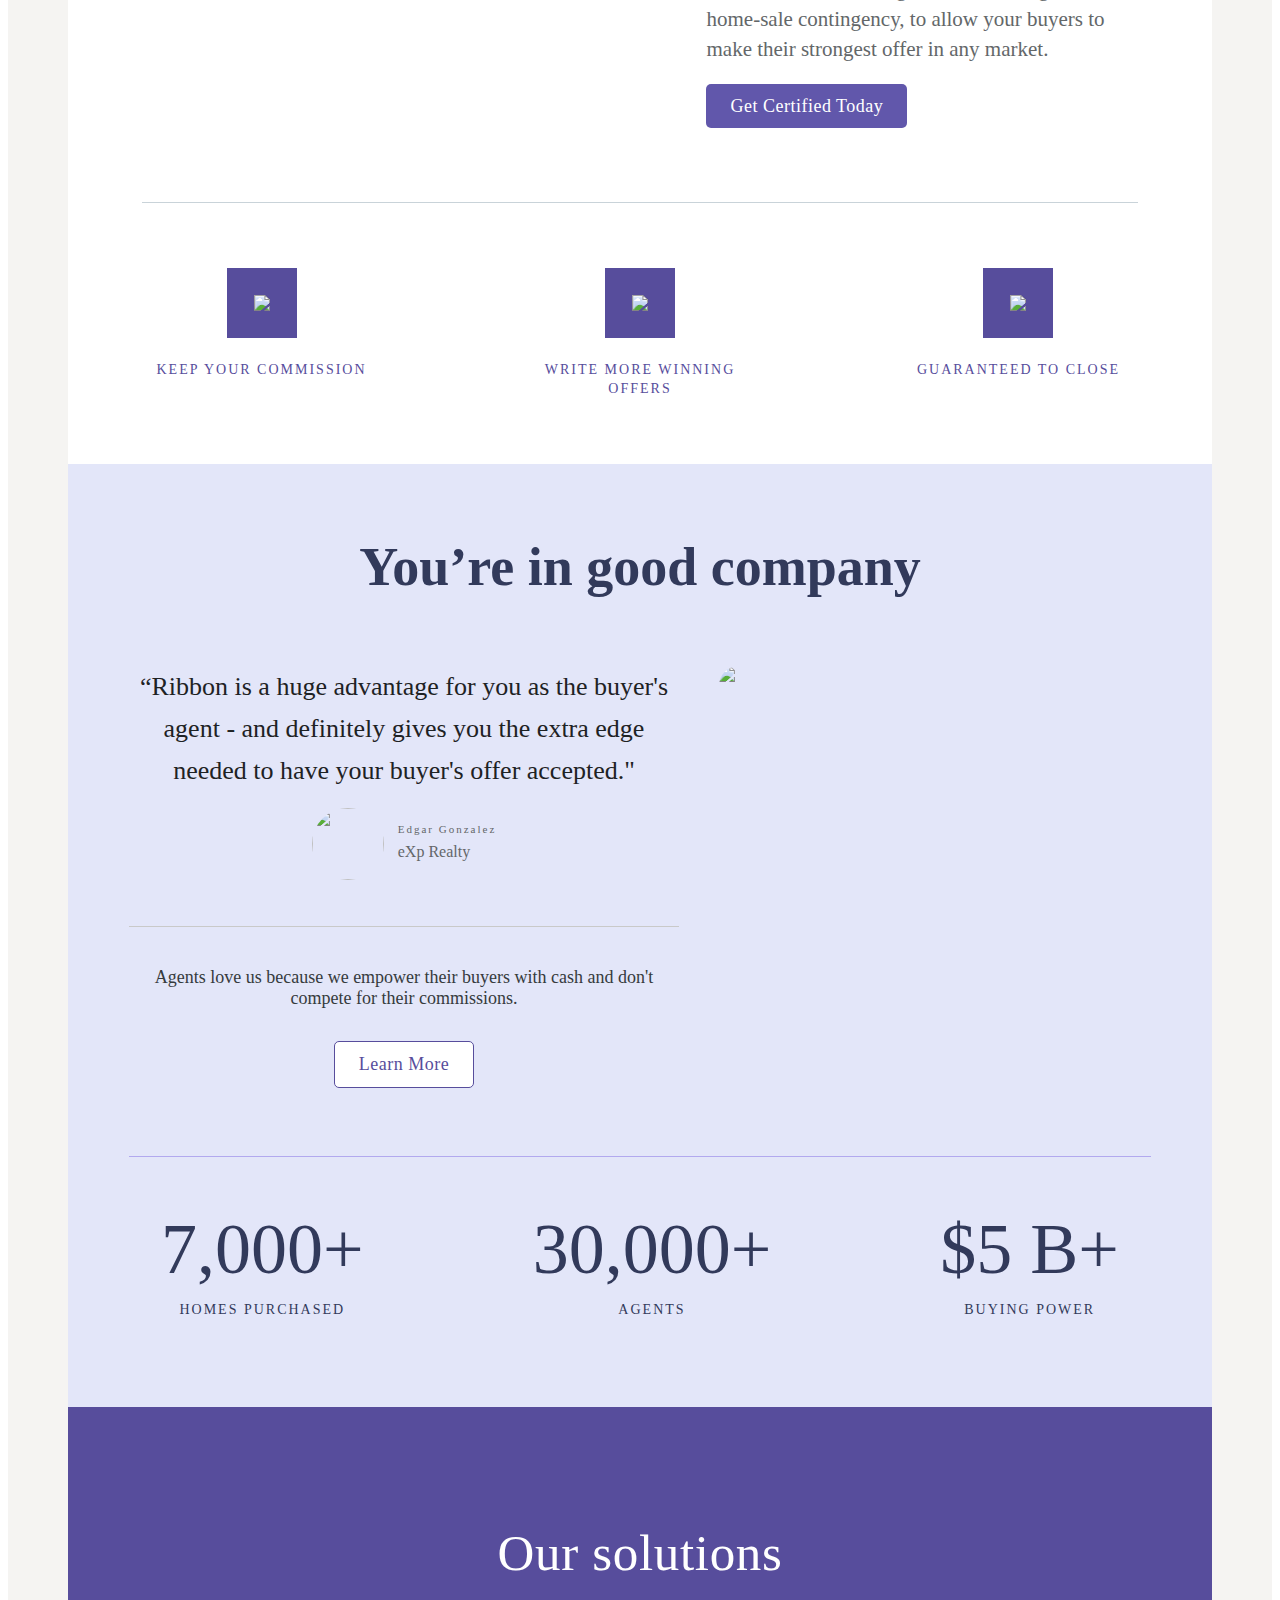
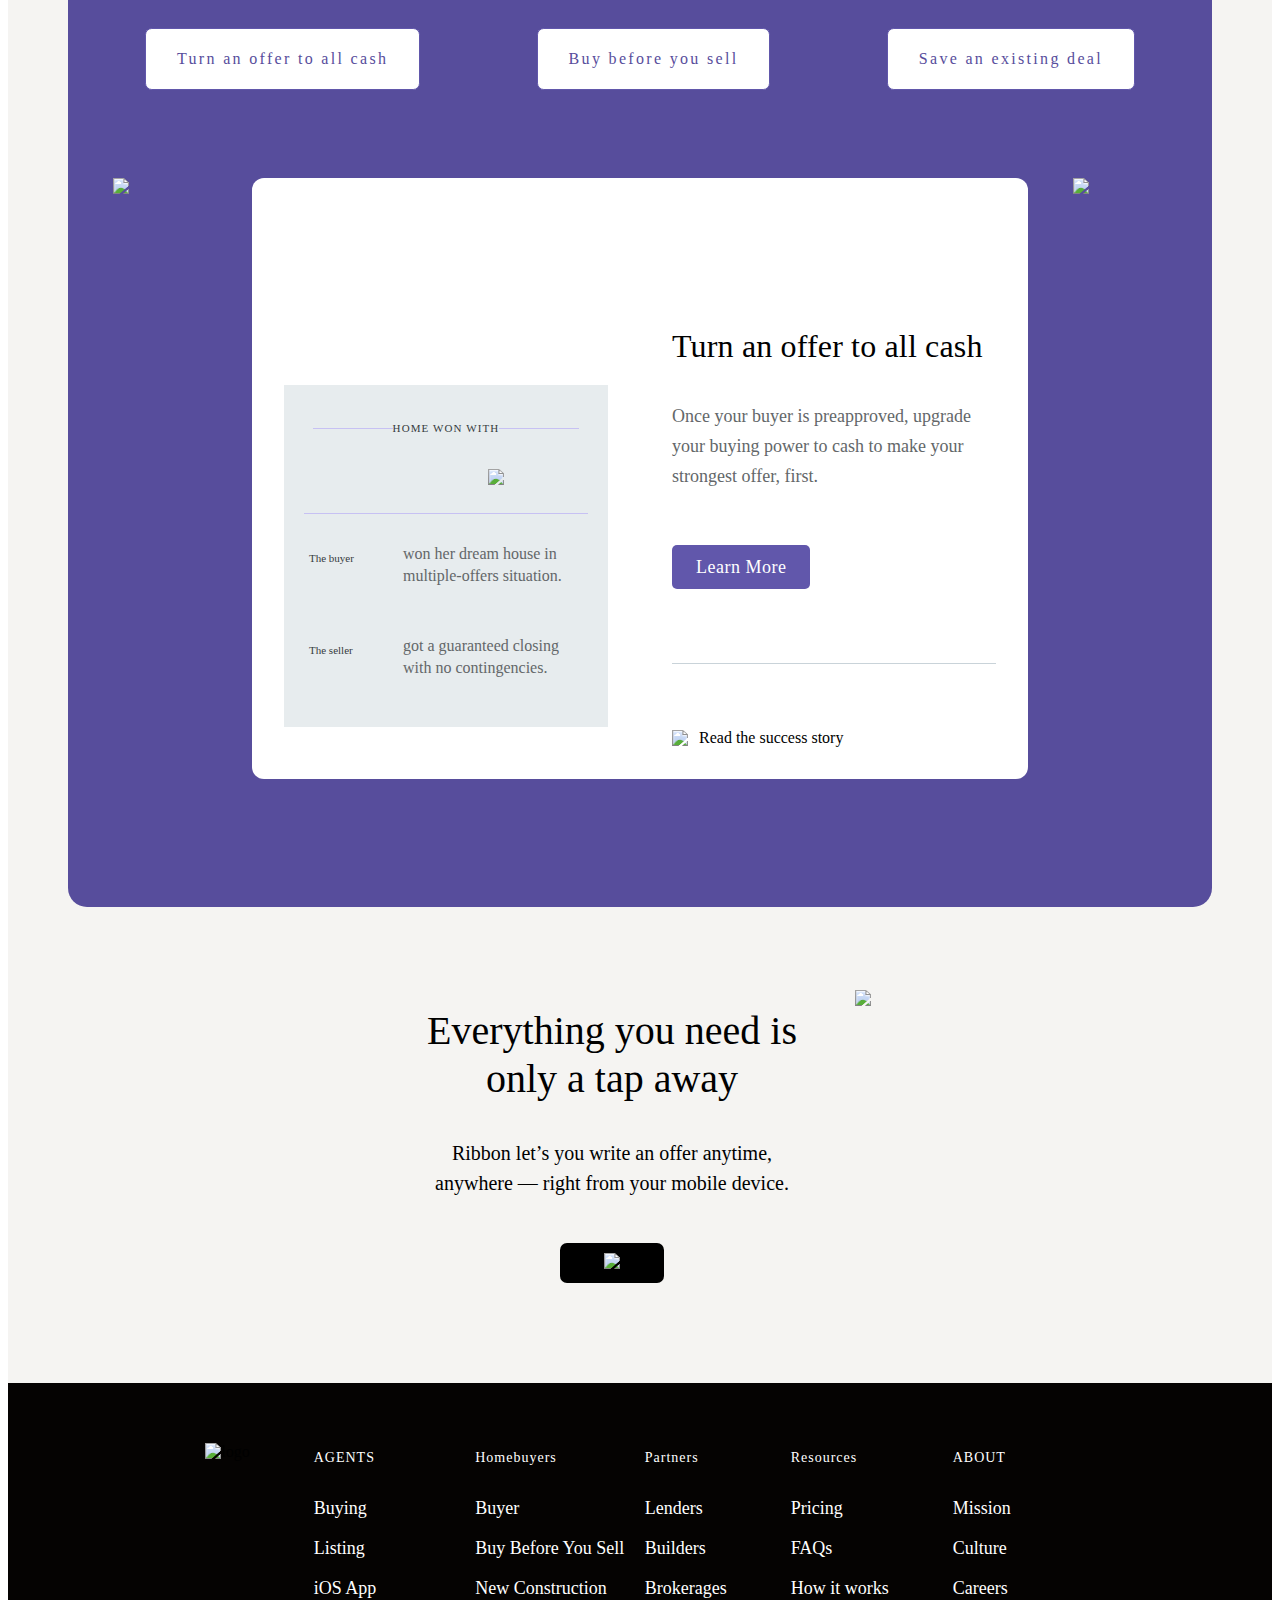
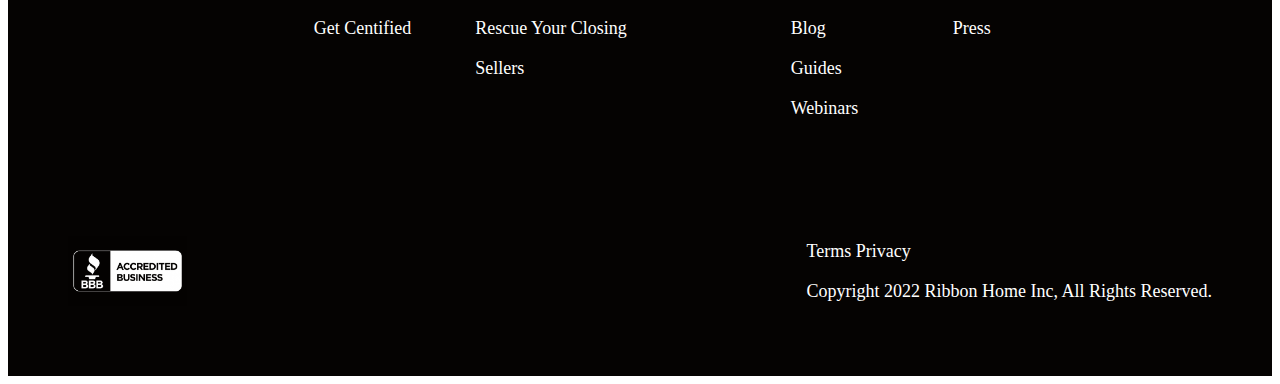
==== commit f6cd148b: "Commit 28/05 feat: SCSS for 1/2 empower and trans to css for html." ====
--- a/index.html
+++ b/index.html
@@ -4,7 +4,7 @@
     <meta charset="UTF-8">
     <meta name="viewport" content="width=device-width, initial-scale=1.0">
     <title>Document</title>
-    <link rel="stylesheet" href="SCSS/style.css">
+    <link rel="stylesheet" href="style1.css">
     <link href='https://unpkg.com/css.gg@2.0.0/icons/css/menu.css' rel='stylesheet'>
     <script src="event.js"></script>
 </head>
--- a/style1.css
+++ b/style1.css
@@ -0,0 +1,882 @@
+*{
+    box-sizing: border-box;
+}
+/*Header*/
+.header__menu{
+    color: #636769;
+    display: flex;
+    justify-content: end;
+    width: 100%;
+    align-items: center;
+    padding: 15px 60px;
+}
+.nav__link{
+    color: #636769;
+    z-index: 900;
+    font-size: 18px;
+    line-height: 30px;
+    text-decoration: none;
+    padding: 8px 24px; 
+    display:block;
+    position: relative;
+}
+.nav__button{
+    background-color: #6157AB;
+    color: #FFFFFF;
+    letter-spacing: .5px;
+    border-radius: 5px;
+    padding: 12px 24px;
+    font-size: 18px;
+    text-decoration: none;
+    font-weight: 400;
+}
+.nav__button--margin{
+    margin-left: 20px;
+}   
+.header{
+    z-index: 999;
+    top:0;
+    position: sticky;
+    background-color: #FFFFFF;
+    display: flex;
+}
+.show--mbtb{
+    display: none;
+}
+.menu--mbtb{
+    display: none !important;
+}
+@media only screen and (max-width: 991px) {
+    .header__menu {
+        max-width: 768px;
+        margin-left: auto;
+        margin-right: auto;
+        display: none;
+    }
+    .show--mbtb{
+        display: block;
+        margin-left: auto;
+    }
+    .menu--mbtb{
+        display: block;
+        margin: 22px;
+    }
+    .menu--mbtb2{
+        display: block;
+        margin: 22px;
+    }
+}
+@media only screen and (max-width: 575px){
+    .header__menu {
+        max-width: 480px;
+        margin-left: auto;
+        margin-right: auto;
+    }
+}
+/*providing -> logo*/
+.container {
+    width: 100%;
+    margin-left: auto;
+    margin-right: auto;
+    padding-left: 0;
+    padding-right: 0;
+  }
+  
+  .prov {
+    background-image: none;
+    background-repeat: repeat;
+    background-size: auto;
+    padding: 120px 60px 45px;
+    display: block;
+    position: relative;
+    overflow: hidden;
+  }
+  .prov__flex {
+    display: flex;
+  }
+  .prov__content {
+    padding-left: 0;
+  }
+  .prov__content--h1 {
+    max-width: 640px;
+    margin-top: 0;
+    margin-bottom: 40px;
+    font-weight: 400;
+    font-size: 64px;
+  }
+  .prov__content--p {
+    color: #636769;
+    letter-spacing: 0.0025em;
+    max-width: 640px;
+    margin-bottom: 40px;
+    font-size: 20px;
+    line-height: 34px;
+  }
+  .prov__background {
+    z-index: -2;
+    width: 54%;
+    position: absolute;
+    top: 10%;
+    bottom: 0%;
+    left: auto;
+    right: -74px;
+  }
+  .prov__background--img {
+    background-position: 100% 100%;
+    background-repeat: no-repeat;
+    background-size: contain;
+    width: 100%;
+    height: 100%;
+    margin-left: auto;
+    position: absolute;
+    top: 0%;
+    bottom: 0%;
+    left: 0%;
+    right: 0%;
+  }
+  
+  .prov__button {
+    align-items: center;
+    margin-bottom: 120px;
+    display: flex;
+  }
+  
+  .underline {
+    text-decoration: none;
+    border-bottom: 1px solid #6157AB;
+    padding-bottom: 4px;
+    margin-left: 48px;
+  }
+  
+  .learn--text {
+    color: #574D9C;
+    font-size: 18px;
+    text-decoration: none;
+  }
+  
+  .prov__content--div {
+    color: #96979A;
+    margin-left: 0%;
+    margin-bottom: 16px;
+    font-size: 11px;
+    line-height: 16px;
+    width: 500px;
+    letter-spacing: 2px;
+  }
+  
+  .prov__logo {
+    max-width: 100%;
+    width: 107px;
+    height: 107px;
+    display: inline-block;
+  }
+  
+  .logo {
+    vertical-align: middle;
+    max-width: 100%;
+    display: inline-block;
+    border: 0;
+  }
+  
+  @media only screen and (max-width: 991px) {
+    .prov {
+      padding-top: 80px;
+    }
+    .prov__flex {
+      justify-content: center;
+    }
+    .prov__content {
+      padding-left: 0;
+    }
+    .prov__content--h1 {
+      text-align: center;
+      max-width: 600px;
+      margin-left: auto;
+      margin-right: auto;
+      padding-left: 0;
+      font-size: 56px;
+    }
+    .prov__content--p {
+      max-width: 560px;
+      text-align: center;
+      margin-left: auto;
+      margin-right: auto;
+      padding-left: 0;
+      font-size: 20px;
+    }
+    .prov__button {
+      justify-content: center;
+      margin-bottom: 50px;
+      margin-left: auto;
+      margin-right: auto;
+      padding-left: 0;
+    }
+    .prov__background {
+      width: 100%;
+      padding-top: 80%;
+      position: relative;
+      top: 0;
+      bottom: 0;
+      right: 0;
+      left: 0;
+    }
+    .prov__content--div {
+      text-align: center;
+      margin-top: 50px;
+      margin-left: auto;
+      margin-right: auto;
+    }
+    .prov__none {
+      display: none;
+    }
+  }
+  @media only screen and (max-width: 575px) {
+    .prov {
+      padding-top: 60px;
+      padding-left: 0;
+      padding-right: 0;
+    }
+    .prov__content {
+      padding-top: 40px;
+      width: 100%;
+    }
+    .prov__content--h1 {
+      font-size: 46px;
+      max-width: none;
+      padding-left: 0;
+      padding-right: 0;
+      line-height: 124%;
+    }
+    .prov__content--p {
+      font-size: 18px;
+      width: 100%;
+      max-width: 100%;
+      margin-bottom: 32px;
+    }
+    .prov__button {
+      flex-direction: column;
+      align-items: center;
+      width: 288px;
+      margin-bottom: 30px;
+    }
+    .prov__button-width {
+      width: auto;
+      margin-left: 0;
+      margin-right: 0;
+    }
+    .underline {
+      margin-top: 13px;
+      margin-left: 0;
+    }
+  }
+/*Who we empower*/
+.empower{
+    width: auto;
+    height: auto;
+    background: #F5F4F2;
+    padding-top: 72px;
+}
+.empower__block{
+    flex-direction: column;
+    justify-content: center;
+    align-items: center;
+    display: block;
+}
+.empower__heading{
+    color: #333333;
+    text-align:center;
+    font-size: 54px;
+    margin-top: 0;
+    margin-bottom: 0;
+    letter-spacing: 0.68px;
+}
+.empower__content{
+    justify-content: center;
+    width: 100%;
+    min-width: 100%;
+    margin-left: 0;
+    padding-left: 60px;
+    padding-right: 60px;
+    display: block;
+    margin-top: 48px;
+}
+.content__tab{
+    justify-content: space-between;
+    max-width: 990px;
+    margin-left: auto;
+    margin-right: auto;
+    display: flex;
+}
+.content__tab--a{
+    border: 1px solid #574D9C;
+    color: #6157AB;
+    background-color: #FFFFFF;
+    padding: 14px 24px;
+    letter-spacing: 2.32px;
+    text-decoration: none;
+    border-radius: 6.8px;
+    font-size: 16px;
+    font-weight: 500;
+}
+.buyeragents{
+    margin-top: 55px;
+    background-color: #FFFFFF;
+    border-radius: 19px 19px 0 0;
+    padding: 75px 74px 65px;
+
+}
+.buyeragents__content{
+    display: flex;
+    justify-content: flex-start;
+}
+.line-gray {
+    background-color: #c9d3d9;
+    width: 100%;
+    height: 1px;
+    margin-top: 85px;
+    margin-bottom: 65px;
+}
+.buyeragents__icon{
+    display: flex;
+    justify-content: space-between;
+}
+.buyer__img{
+    border-radius: 0 70px 70px;
+    width: 50%;
+    margin-right: 85px;
+}
+.buyer__content{
+    border-top: 1px solid #c9d3d9;
+    width: 45%;
+    max-width: 475px;
+    padding-top: 32px;
+}
+.buyer__content--div{
+    color: #574D9C;
+    letter-spacing: 2.32px;
+    font-size: 16px;
+    margin-bottom: 25%;
+    font-weight: 400;
+    line-height: 24px;
+}
+.buyer__content--h3{
+    margin-top: 0;
+    margin-bottom: 32px;
+    font-size: 40px;
+    font-family: "Roboto";
+    font-weight: 400;
+}
+.buyer__content--p{
+    color: #636769;
+    font-size: 21px;
+    line-height: 30px;
+    font-weight: 400;
+    margin-bottom: 32px;
+}
+.buyer__icon {
+    flex-direction: column;
+    align-items: center;
+    width: 24%;
+    display: flex;
+}
+.buyer__icon--img {
+    background-color: #574d9c;
+    justify-content: center;
+    align-items: center;
+    width: 70px;
+    height: 70px;
+    margin-bottom: 23px;
+    display: flex;
+}
+.buyer__icon--text {
+    color: #574D9C;
+    text-align: center;
+    letter-spacing: 2px;
+    text-transform: uppercase;
+    font-size: 14px;
+    font-weight: 500;
+    line-height: 18.9px;
+}
+@media only screen and (max-width: 991px) {
+    .content__tab{
+        flex-wrap: wrap;
+        justify-content: center;
+        padding-left: 30px;
+        padding-right: 30px;
+    }
+    .content__tab--a{
+        margin-bottom: 25px;
+        margin-right: 25px;
+    }
+    .empower__content{
+        padding-left: 10px;
+        padding-right: 10px;
+    }
+    .buyeragents{
+        padding-top: 40px;
+        padding-left: 32px;
+        padding-right: 32px;
+    }
+    .buyeragents__content{
+        flex-direction: column-reverse;
+    }
+    .buyer__img{
+        width: 100%;
+        margin-top: 35px;
+        margin-right: 0;
+    }
+    .buyer__content{
+        width: 100%;
+        max-width: none;
+    }
+    .buyer__content--div{
+        text-align: center;
+        margin-bottom: 30px;
+    }
+    .buyer__content--h3{
+        text-align: center;
+    }
+    .buyer__content--p{
+        text-align: center;
+    }
+    .buyer__button{
+        width: auto;
+        max-width: 216.891px;
+        margin-left: auto;
+        margin-right: auto;
+        display: block;
+        text-align: center;
+    }
+    .line-gray {
+        margin-top: 27px;
+        margin-bottom: 45px;
+    }
+}
+/*company*/
+.company{
+    background-color: #E3E6F9;
+    padding: 72px 61px 88px;
+}
+.company__heading{
+    color: #323A5B;
+    text-align: center;
+    margin-top: 0;
+    margin-bottom: 0;
+    font-size: 54px;
+}
+.company__content{
+    justify-content: space-between;
+    margin-top: 68px;
+    display: flex;
+}
+.company__content--text{
+    display: flex;
+    flex-direction: column;
+    align-items: center;
+    max-width: 550px;
+    margin-right: 40px;
+}
+.company__content--text1{
+    color:  #1E2224;
+    text-align: center;
+    margin-bottom: 16px;
+    font-size: 26px;
+    font-weight: 400;
+    line-height: 42px;
+}
+.company__content--text2{
+    justify-content: center;
+    margin-bottom: 62px;
+    display: flex;
+}
+.company__photo{
+    border-radius: 100px;
+    width: 72px;
+    height: 72px;
+    margin-right: 14px;
+}
+.company__inf{
+    display: flex;
+    flex-direction: column;
+    justify-content: center;
+}
+.company__name{
+    color: #636769;
+    letter-spacing: 2px;
+    font-size: 11px;
+    font-weight: 500;
+    line-height: 16px;
+}
+.company__company{
+    color: #636769;
+    line-height: 30px;
+}
+.company__content--br{
+    background-color: #c9c9c9;
+    width: 100%;
+    height: 1px;
+    margin-top: -16px;
+    margin-bottom: 40px;
+}
+.company__content--text3{
+    color: #363B3D;
+    text-align: center;
+    margin-bottom: 32px;
+    font-size: 18px;
+}
+.company__content--button{
+    border: 1px solid #574D9C;
+    letter-spacing: .5px;
+    background-color: #FFFFFF;
+    border-radius: 5px;
+    padding: 12px 24px;
+}
+.company__content--img{
+    border-radius: 20px;
+    width: 50%;
+    height: auto;
+    max-height: 600px;
+}
+.company__br{
+    background-color: #b2a9ef;
+    width: 100%;
+    height: 1px;
+    margin-top: 68px;
+    margin-bottom: 40px;
+}
+.company__stats{
+    justify-content: space-between;
+    padding-left: 32px;
+    padding-right: 32px;
+    display: flex;
+}
+.company__stats--number{
+    display: flex;
+    flex-direction: column;
+    align-items: flex-start;
+}
+.stats__number{
+    font-size: 72px;
+    line-height: 104.04px;
+    color:#323A5B;
+}
+.stats__text{
+    color: #323A5B;
+    letter-spacing: 2px;
+    text-transform: uppercase;
+    align-self: center;
+    font-size: 14px;
+    font-weight: 500;
+    line-height: 18px;
+}
+@media only screen and (max-width: 991px) {
+    .company{
+        padding-left: 0;
+        padding-right: 0;
+    }
+    .company__heading{
+        padding-left: 24px;
+        padding-right: 24px;
+    }
+    .company__content{
+        flex-direction: column;
+    }
+    .company__content--text{
+        max-width: none;
+        margin-right: 0;
+    }
+    .company__content--text1{
+        padding-left: 24px;
+        padding-right: 24px;
+    }
+    .company__content--text3{
+        max-width: 580px;
+    }
+    .company__content--img{
+        width: 100%;
+        margin-top: 35px;
+    }
+    .company__stats{
+        flex-wrap: wrap;
+        justify-content: space-around;
+    }
+}
+/*solution*/
+.solution{
+    background-color: #574D9C;
+    padding-top: 72px;
+    border-radius: 0px 0px 19px 19px;
+}
+.solution__heading{
+    color: #FFFFFF;
+    text-align: center;
+    font-size: 51px;
+    font-weight: 400;
+    letter-spacing: 0.68px;
+    line-height: 64.8px;
+}
+.solution__tab{
+    background-color: #FFFFFF;
+    line-height: 30px;
+    font-size: 16px;
+    letter-spacing: 2.32px;
+    font-weight: 400;
+    border: 1px solid #6157AB;
+    text-decoration: none;
+    color: #574D9C;
+    padding: 15px 31px;
+    border-radius: 6.8px;
+    text-align: center;
+}
+.solution__content{
+    display: flex;
+    margin-top: 88px;
+}
+.solution__content--div{
+    width: 94px;
+    height: 94px;
+    margin-left: auto;
+    margin-right: auto;
+}
+.solution__content--main{
+    background-color: #FFFFFF;
+    display: flex;
+    border-radius: 12px;
+}
+.solution__content--img{
+    max-width: 100%;
+    max-height: 100%;
+}
+.solution--padding{
+    margin: 32px;
+    max-width: 324px;
+}
+.solution__main--img{
+    width: 324px;
+    height: 175px;
+    background: url("https://s3-alpha-sig.figma.com/img/094d/f2d8/e202abd420ef7d098d353e5b915203f9?Expires=1716768000&Key-Pair-Id=APKAQ4GOSFWCVNEHN3O4&Signature=OxUKeNobgxXjqAGt6gB24Iym5Inp037AonyOdUA18JWmGgezVKDkRcYeA4u0W~1cgARa2Kb3ioedXUFMwrUo76Rek~StNtMRTQ3TCtOHjDBi~4RLo5ZLoAM3l0nGNx2iSllIKcopQnqxcs4Ol-DPQBnzu-hTgAvpd-Yulah4G0tUi47fuOcKflDLzysRCMXUGruJ7ggKKFB1BeUkjneFg3C0gqZ7e3qAfCX2bpH4X4I0EwaJRwJRTDgEplxeJi0tBWHuJMGDjC~FKCzRBIHMce5BYiYX-usA1jRt08Z1fBJxxDcUAqj36ngA~zNidCLsiBBodPkiLS7CCEooxPXIdA__");
+    background-size: cover;
+}
+.solution__main--div{
+    display: flex;
+    padding-top: 28px;
+}
+.solution__main--text{
+    background-color: #E7ECEE;
+}
+.solution__text{
+    display: flex;
+    padding-top: 28px;
+    align-items: center;
+    justify-content: center;
+}
+.solution--border{
+    height: 1px;
+    width: 80px;
+    background-color:  #C7C1F3;
+}
+.solution--text1{
+    line-height: 400;
+    font-size: 11px;
+    line-height: 30px;
+    letter-spacing: 1.1px;
+    color: #363B3D;
+}
+.solution__shield{
+    margin: 26px 36px 24px 204px
+}
+.solution--border2{
+    height: 1px;
+    width: 284px;
+    background-color:  #C7C1F3;
+    margin-left: auto;
+    margin-right: auto;
+    margin-bottom: 29px;
+}
+.solution--text2{
+    display: flex;
+    padding-left: 24px;
+    padding-right: 24px;
+    padding-bottom: 32px;
+    justify-content: center;
+}
+.solution--text2--1{
+    line-height: 400;
+    font-size: 11px;
+    line-height: 30px;
+    color: #363B3D;
+    width: 45px;
+    height: 60px;
+    margin-right: 49px;
+}
+.solution--text2--2{
+    line-height: 400;
+    font-size: 16px;
+    line-height: 21.6px;
+    color: #636769;
+    width: 180px;
+    height: 44px;
+}
+.solution--text3{
+    line-height: 400;
+    font-size: 32px;
+    line-height: 35.2px;
+    letter-spacing: 0.16px;
+    margin-top: 119px;
+}
+.solution--text4{
+    color: #636769;
+    font-size: 18px;
+    line-height: 30px;
+    margin-top: 37px;
+    margin-bottom: 66px;
+}
+.solution--text5{
+    display: flex;
+    align-items: center;
+}
+.book{
+    margin-right: 11px;
+}
+.solution__tron{
+    display: flex;
+    justify-content: center;
+    padding-top: 40px;
+    padding-bottom: 88px;
+    .tron__1{
+        width: 16px;
+        height: 16px;
+        border-radius: 100px;
+        border: 1px solid #FFFFFF;
+        background-color: #FFFFFF;
+        margin: 6px;
+    }
+    .tron__2{
+        width: 16px;
+        height: 16px;
+        border-radius: 100px;
+        border: 1px solid #FFFFFF;
+        margin: 6px;
+    }
+}
+@media only screen and (max-width: 991px) {
+    .solution__content--div{
+        display: none;
+    }
+    .solution__content--main{
+        margin-left: auto;
+        margin-right: auto;
+    }
+}
+@media only screen and (max-width: 575px) {
+    .solution__content--main{
+        flex-direction: column;
+    }
+}
+/*Appstore*/
+.appstore{
+    display: flex;
+    justify-content: center;
+
+    .appstore__text{
+        display: flex;
+        flex-direction: column;
+        align-items: center;
+        justify-content: center;
+        padding-top: 100px;
+        padding-bottom: 100px;
+        margin-right: 20px;
+
+        .appstore__text--1{
+            line-height: 48px;
+            font-size: 40px;
+            font-weight: 400;
+            text-align: center;
+            max-width: 405px;
+            max-height: 96px;
+        }
+        
+        .appstore__text--2{
+            line-height: 30px;
+            font-size: 20px;
+            font-weight: 400;
+            text-align: center;
+            max-width: 391px;
+            max-height: 60px;
+            margin-top: 35px;
+        }
+
+        .appstore__logo{
+            padding: 10px 44px;
+            background-color: #000000;
+            border-radius: 7px;
+            margin-top: 45px;
+        }
+    }
+
+    .appstore__img{
+        max-width: 450px;
+        max-height: 469px;
+        margin-left: 20px;
+        margin-top: 83px;
+
+        .appstore__img--1{
+            max-width: 100%;
+            max-height: 100%;
+        }
+    }
+}
+@media only screen and (max-width: 991px){
+    .appstore{
+        flex-direction: column;
+        
+        .appstore__img{
+            margin-left: auto;
+            margin-right: auto;
+            margin-top: 0;
+        }
+    }
+}
+/*footer*/
+.footer{
+    background-color: #050302;
+    display: flex;
+    flex-direction: column;
+    padding: 60px;
+}
+.footer__content{
+    display: flex;
+    justify-content: center;
+    flex-wrap: wrap;
+}
+.footer__div{
+    margin-right: 64px;
+}
+.footer__img{
+    max-width: 120px;
+    max-height: 40px;
+}
+.footer__text{
+    line-height: 30px;
+    font-size: 18px;
+    font-weight: 400;
+    color: #FFFFFF;
+    margin-bottom: 10px;
+}
+.footer__text--header{
+    margin-bottom: 20px;
+    font-size: 14px;
+    letter-spacing: 1px;
+}
+.footer__div--margin{
+    margin-right: 18px;
+}
+.footer__logo{
+    margin-top: 103px;
+    display: flex;
+    justify-content: space-between;
+}
+.footer__img--logo{
+    max-width: 202px;
+    max-height: 70px;
+}
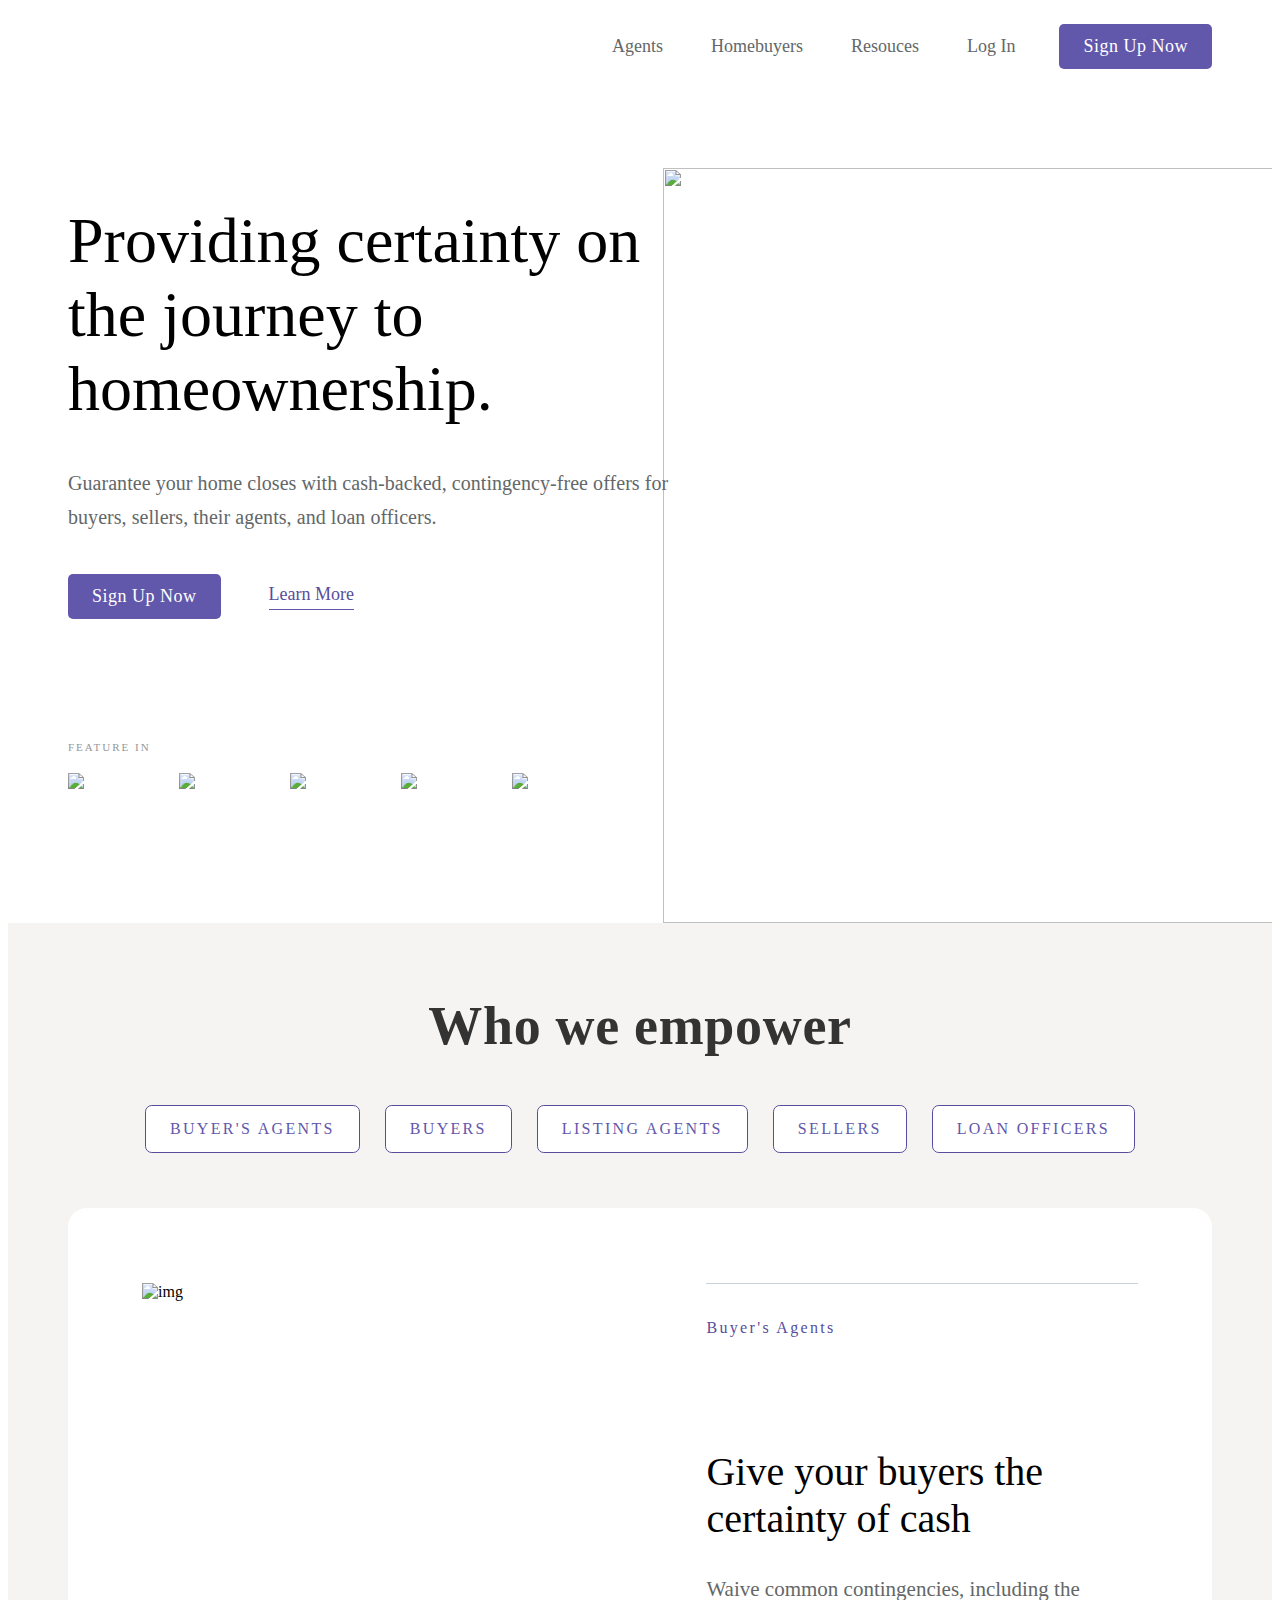
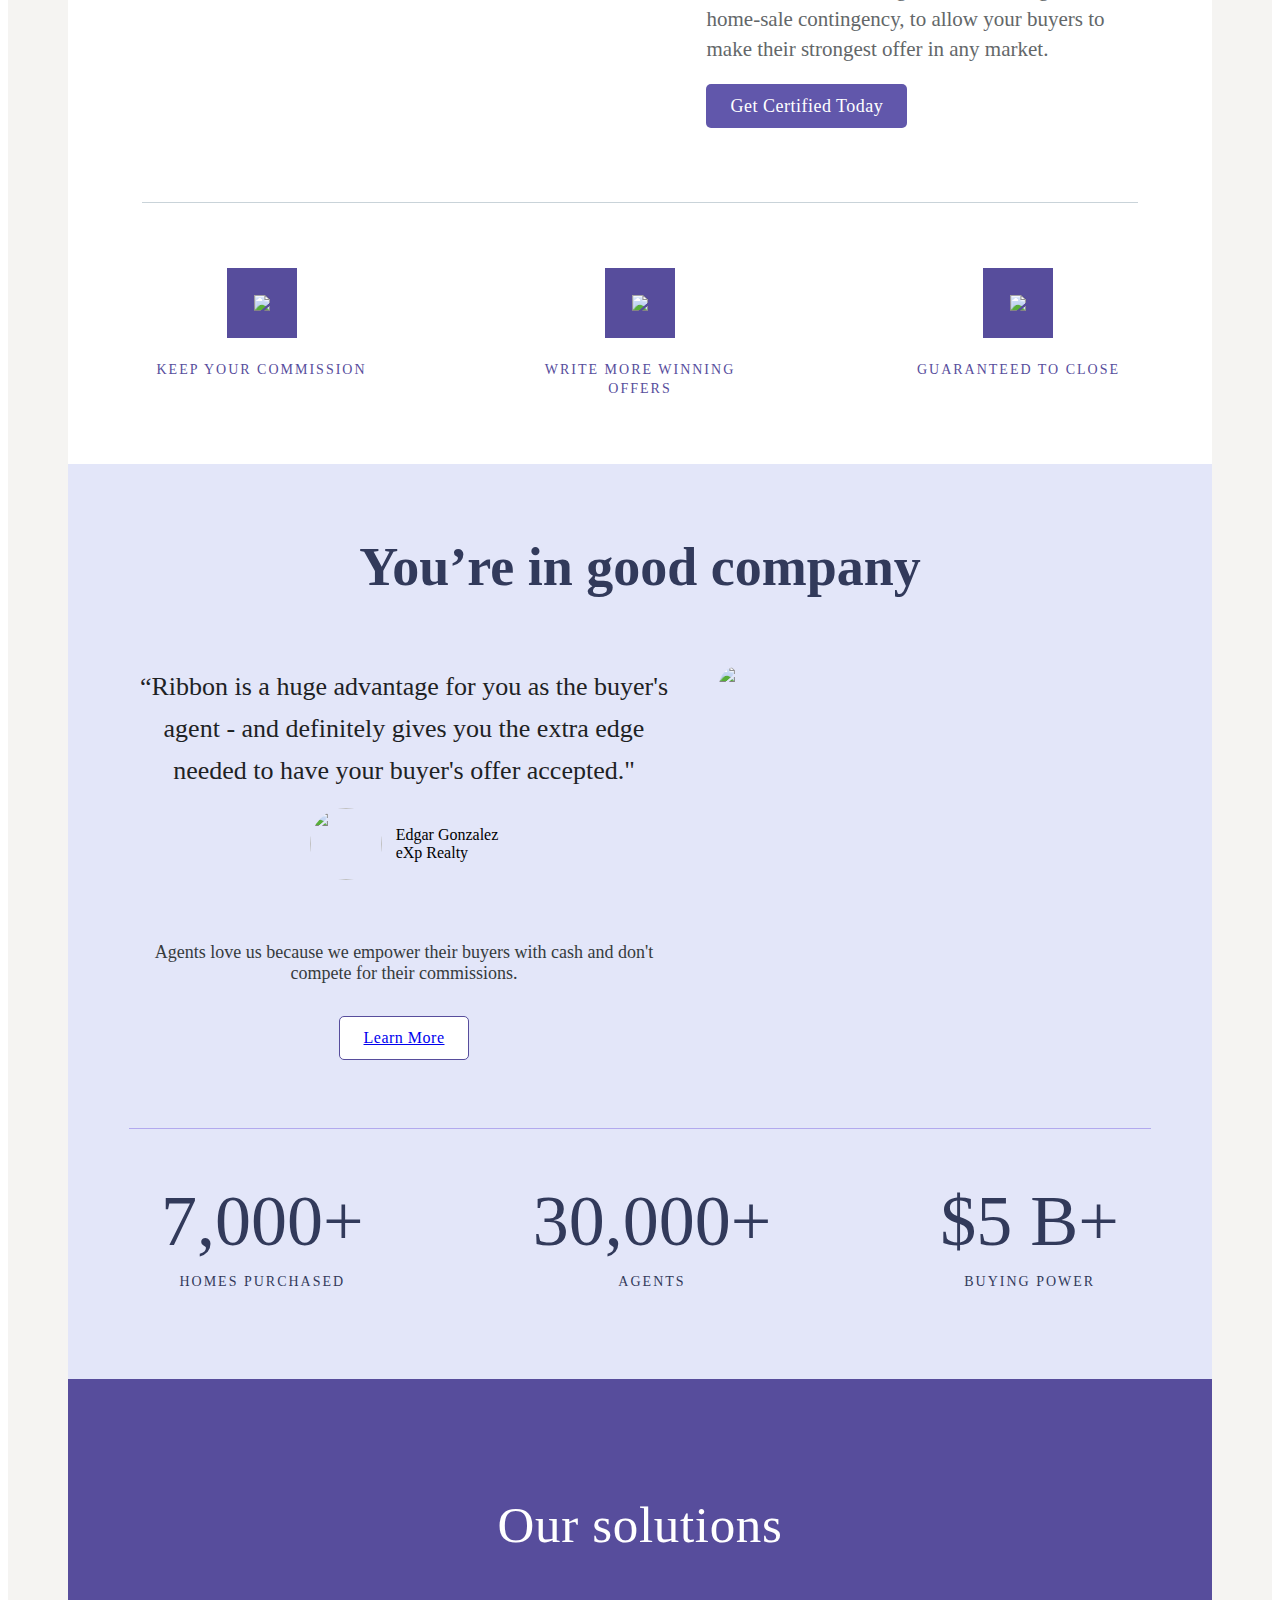
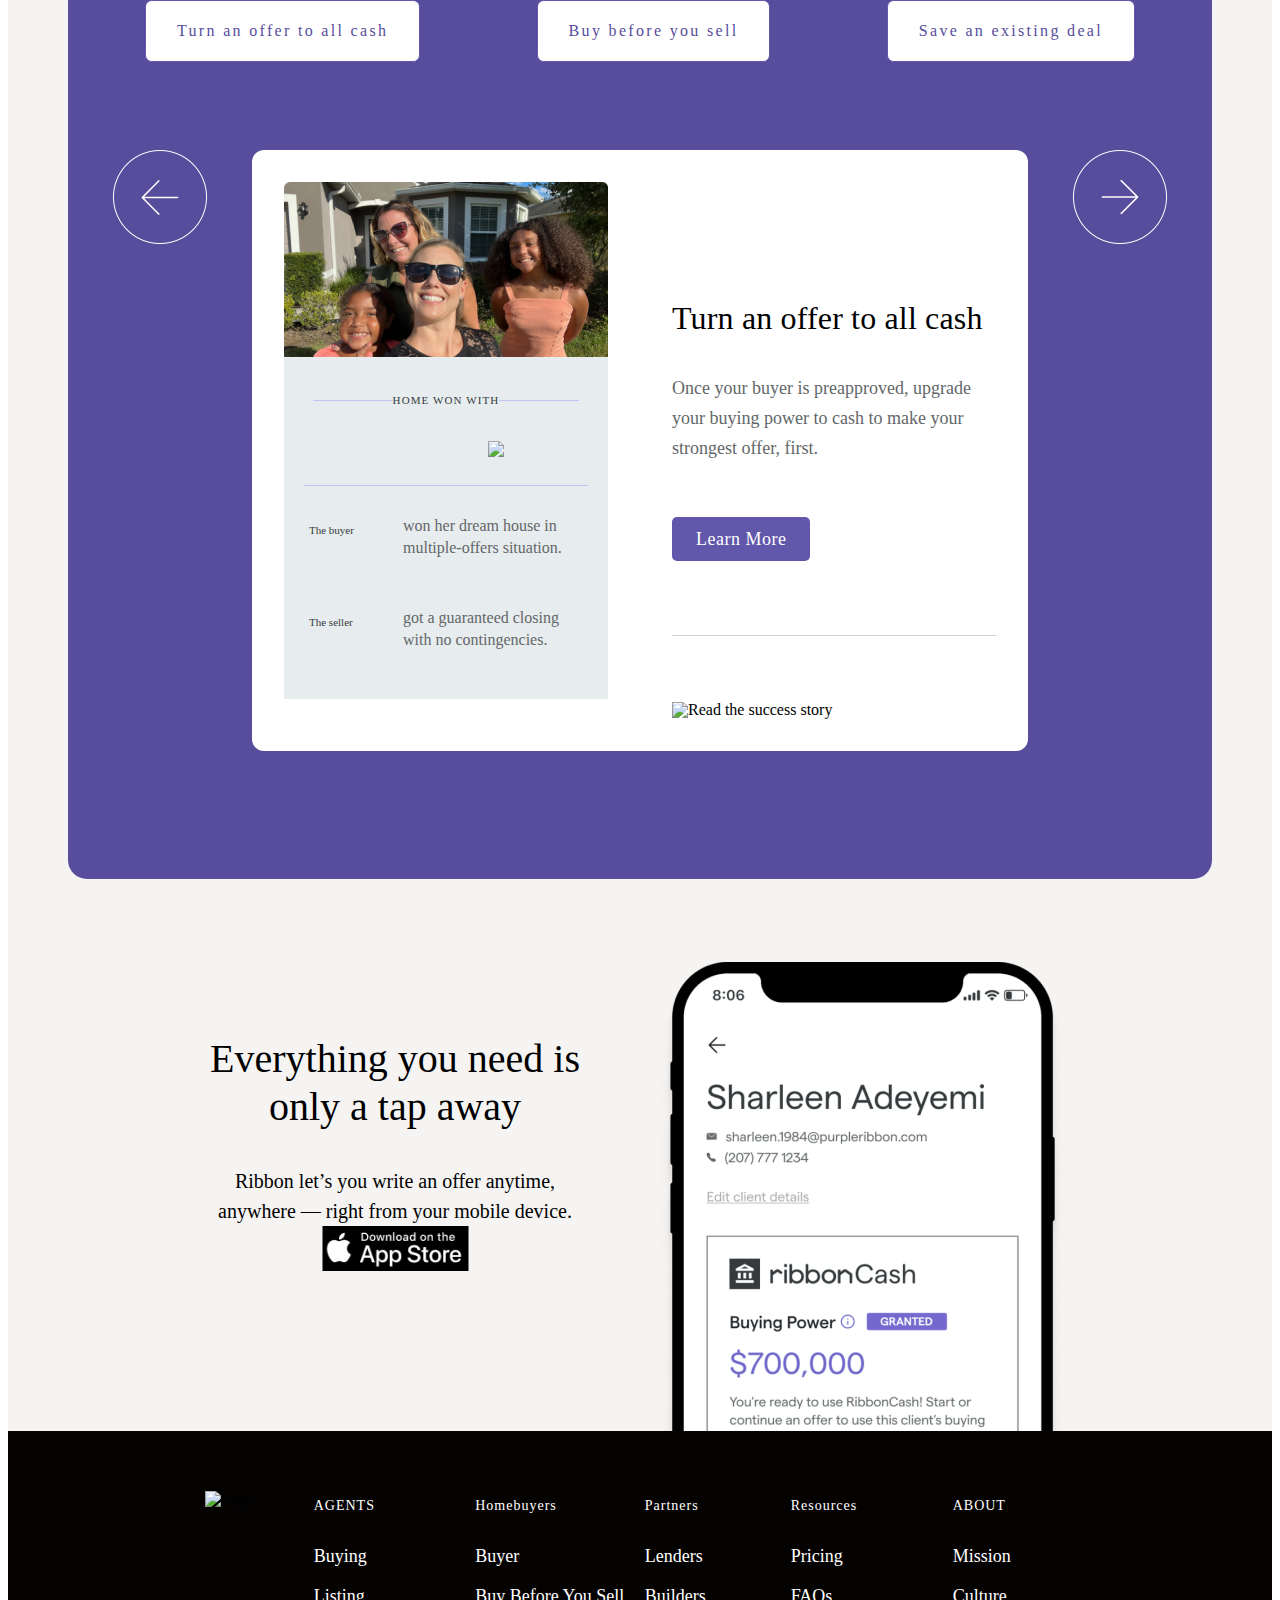
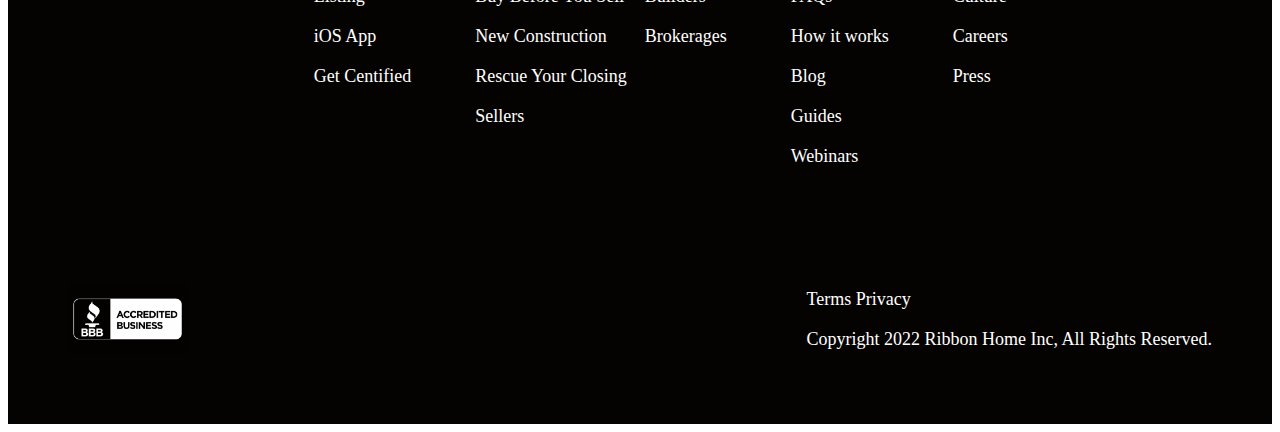
==== commit 7a2126e1: "Commit 20/09/2024" ====
--- a/index.html
+++ b/index.html
@@ -4,7 +4,7 @@
     <meta charset="UTF-8">
     <meta name="viewport" content="width=device-width, initial-scale=1.0">
     <title>Document</title>
-    <link rel="stylesheet" href="style1.css">
+    <link rel="stylesheet" href="SCSS/style.css">
     <link href='https://unpkg.com/css.gg@2.0.0/icons/css/menu.css' rel='stylesheet'>
     <script src="event.js"></script>
 </head>
@@ -184,12 +184,13 @@
                     </div>
                     <div class="solution__content">
                         <div class="solution__content--div">
-                            <img src="https://s3-alpha-sig.figma.com/img/dcc2/3d1d/70c92bdd0193363908843bed34c8c860?Expires=1716768000&Key-Pair-Id=APKAQ4GOSFWCVNEHN3O4&Signature=Ns7BSQO~O2gFXvX5-R2mhA1g-VbhorYiSq-n9WCUZf8Lufm9pPpwM9BryF1R8KneV0oxhF1qHYU3CUqd7hcf69U2JRtnob2bRwL-ues0yA7Ypag3xNHXj83tJydIuIh2TD7gAE~HasWr~iC-dbQ9VQdeIff2WL9UIDgVgYqVu-xG2hvJzNMsSegRplp5LterujP~GCp1evVAS8~vcZvoo54Yi9vlZYp5vAUheWfRRBaLh1zEqoHZ6jT55pfESqowiFZWzGKPtVUCppZqwAS361tR2NKtjDfB727w745nzJDITfurdpRpC35F~fqGGOBJbW8BiWHRrQF9yxR1thNfQg__"
+                            <img src="Img/left.png"
                             href="#" class="solution__content--img">
                         </div>
                         <div class="solution__content--main">
                             <div class="solution--padding">
                                 <div class="solution__main--img">
+                                    <img src="Img/home.png">
                                 </div>
                                 <div class="solution__main--text">
                                     <div class="solution__text">
@@ -221,7 +222,7 @@
                             </div>
                         </div>
                         <div class="solution__content--div">
-                            <img src="https://s3-alpha-sig.figma.com/img/bc34/e15e/27192b8045e206937df46828b615b1d1?Expires=1716768000&Key-Pair-Id=APKAQ4GOSFWCVNEHN3O4&Signature=Md4MVLDF9P5ZL8mTL0Ie6UKE4GSNlwPHSHtWqc8gpTbNrmHPUhvqMArkG~Z-2sO44r4gmZfngiiIQFgrbQ~FfNMfE9xeyPluYK~JDwJ8rznQEor~9fjBrRjkj58tQBqwOiRZhDdAIRqlbdE-AXQP91BkNFmC2V4sX1zJ7BaIAdv9ircbH4cduuk27EILVHHoJ2AIOVVJ7FD9xowIAghR2rdbu22AVNba7ZhvNJF9qJlUWcUwtu5FfbFDaY8ZZctM9JA~atM5e1knKOwDi5X0QObMLGxnIcfE2eaf1NHhuTJsMvTy0kObz5-xxNpndM3eFiV7wzt3~riL1ExqdoLzBA__"
+                            <img src="Img/right.png"
                             href="#" class="solution__content--img">
                         </div>
                     </div>
@@ -238,12 +239,12 @@
                 <div class="appstore__text--1">Everything you need is only a tap away</div>
                 <div class="appstore__text--2">Ribbon let’s you write an offer anytime, anywhere — right from your mobile device.</div>
                 <div class="appstore__logo">
-                    <img src="https://s3-alpha-sig.figma.com/img/7b42/41b9/3e4316f507e0180c7e69aa8719e9c6f5?Expires=1716768000&Key-Pair-Id=APKAQ4GOSFWCVNEHN3O4&Signature=P71D9uCOrczeT65hrEFKSQcAlBWGFwX8ccRPpo4jZhJYUBFKBUqocnPt9UuzIiSYBvLPtOqA4FPFodMTecMVgPB1Iy7yIubJei~bGg8DtATZcxWXR0LT~vhnghZOXMW1mAeIsqdPLQDaUjW3~ZEOBB9C29luLL5z4POoQ0NYUtFMTSZkxze0O~RoTB-vxPsVXer5hC-AO~mgukhc8MNsTiPxoUg5-IuRdsOZX5DdBzyWjbA5aPNiKujcHCFJS~NDtrJE3bq00da-FWEkUN9M0cqGhVpphSWNMjXu5Ngzu-4gUzEsGdgyQN2PnbD5agawaqYVowN-lc8-Q2cfR3fBqg__"
+                    <img src="Img/apple.png"
                     href="#">
                 </div>
             </div>
             <div class="appstore__img">
-                <img src="https://s3-alpha-sig.figma.com/img/b7cf/ff42/304bc6eccfc37c2e77c8fd622cc62298?Expires=1716768000&Key-Pair-Id=APKAQ4GOSFWCVNEHN3O4&Signature=Cpshzj4Z9L2RyD4VP17XogRVrEgdTSOZtTevCMU6-BYN6hpS2C9pyE5OL-tMoB7-r1EmXv8C7~2IWoyZ4BjfCGc-YYiZrA73qwMEyHh~yVh7MuVH2O55VEguAxDj8~5fxrqKiGHnkYN7JytfzotQ8F2ceSgNY77X7lkNy6nI~m4hP4FE7Yrn-2FeNUlNFTJ8VrrVMrvez2cwQMe-JFXT2UYjtbpdVdy69WPLKB7MZtEbe-MIXv8v9PdwVdgBEV05vTNajEnHI2XCY8WrU3Zb4OMIPEUif4H0zAqv~dzFJaScJxfZRq74kFbFGUvthLm8uKk0NR~BIIwgIpbyJ3mfNw__"
+                <img src="Img/phone.png"
                 href="#" class="appstore__img--1">
             </div>
         </div>
--- a/SCSS/style.css
+++ b/SCSS/style.css
@@ -0,0 +1,876 @@
+* {
+  box-sizing: border-box;
+}
+
+.header {
+  z-index: 999;
+  top: 0;
+  position: sticky;
+  background-color: #FFFFFF;
+  display: flex;
+}
+.header__menu {
+  color: #636769;
+  display: flex;
+  justify-content: end;
+  width: 100%;
+  align-items: center;
+  padding: 15px 60px;
+}
+@media only screen and (max-width: 991px) {
+  .header__menu {
+    max-width: 768px;
+    margin-left: auto;
+    margin-right: auto;
+    display: none;
+  }
+}
+@media only screen and (max-width: 575px) {
+  .header__menu {
+    max-width: 480px;
+    margin-left: auto;
+    margin-right: auto;
+  }
+}
+.header .show--mbtb {
+  display: none;
+}
+@media only screen and (max-width: 991px) {
+  .header .show--mbtb {
+    display: block;
+    margin-left: auto;
+  }
+}
+.header .menu--mbtb {
+  display: none !important;
+}
+@media only screen and (max-width: 991px) {
+  .header .menu--mbtb {
+    display: block;
+    margin: 22px;
+  }
+}
+.header .menu--mbtb2 {
+  display: none;
+}
+@media only screen and (max-width: 991px) {
+  .header .menu--mbtb2 {
+    display: block;
+    margin: 22px;
+  }
+}
+
+.nav__link {
+  color: #636769;
+  z-index: 900;
+  font-size: 18px;
+  line-height: 30px;
+  text-decoration: none;
+  padding: 8px 24px;
+  display: block;
+  position: relative;
+}
+.nav__button {
+  background-color: #6157AB;
+  color: #FFFFFF;
+  letter-spacing: 0.5px;
+  border-radius: 5px;
+  padding: 12px 24px;
+  font-size: 18px;
+  text-decoration: none;
+  font-weight: 400;
+}
+.nav__button--margin {
+  margin-left: 20px;
+}
+
+* {
+  box-sizing: border-box;
+}
+
+.container {
+  width: 100%;
+  margin-left: auto;
+  margin-right: auto;
+  padding-left: 0;
+  padding-right: 0;
+}
+
+.prov {
+  background-image: none;
+  background-repeat: repeat;
+  background-size: auto;
+  padding: 120px 60px 45px;
+  display: block;
+  position: relative;
+  overflow: hidden;
+}
+.prov__flex {
+  display: flex;
+}
+.prov__content {
+  padding-left: 0;
+}
+.prov__content--h1 {
+  max-width: 640px;
+  margin-top: 0;
+  margin-bottom: 40px;
+  font-weight: 400;
+  font-size: 64px;
+}
+.prov__content--p {
+  color: #636769;
+  letter-spacing: 0.0025em;
+  max-width: 640px;
+  margin-bottom: 40px;
+  font-size: 20px;
+  line-height: 34px;
+}
+.prov__content--div {
+  color: #96979A;
+  margin-left: 0%;
+  margin-bottom: 16px;
+  font-size: 11px;
+  line-height: 16px;
+  width: 500px;
+  letter-spacing: 2px;
+}
+.prov__background {
+  z-index: -2;
+  width: 54%;
+  position: absolute;
+  top: 10%;
+  bottom: 0%;
+  left: auto;
+  right: -74px;
+}
+.prov__background--img {
+  background-position: 100% 100%;
+  background-repeat: no-repeat;
+  background-size: contain;
+  width: 100%;
+  height: 100%;
+  margin-left: auto;
+  position: absolute;
+  top: 0%;
+  bottom: 0%;
+  left: 0%;
+  right: 0%;
+}
+.prov__button {
+  align-items: center;
+  margin-bottom: 120px;
+  display: flex;
+}
+.prov .underline {
+  text-decoration: none;
+  border-bottom: 1px solid #6157AB;
+  padding-bottom: 4px;
+  margin-left: 48px;
+}
+.prov .learn--text {
+  color: #574D9C;
+  font-size: 18px;
+  text-decoration: none;
+}
+.prov__logo {
+  max-width: 100%;
+  width: 107px;
+  height: 107px;
+  display: inline-block;
+}
+.prov .logo {
+  vertical-align: middle;
+  max-width: 100%;
+  display: inline-block;
+  border: 0;
+}
+@media only screen and (max-width: 991px) {
+  .prov {
+    padding-top: 80px;
+  }
+  .prov__flex {
+    justify-content: center;
+  }
+  .prov__content {
+    padding-left: 0;
+  }
+  .prov__content--h1 {
+    text-align: center;
+    max-width: 600px;
+    margin-left: auto;
+    margin-right: auto;
+    padding-left: 0;
+    font-size: 56px;
+  }
+  .prov__content--p {
+    max-width: 560px;
+    text-align: center;
+    margin-left: auto;
+    margin-right: auto;
+    padding-left: 0;
+    font-size: 20px;
+  }
+  .prov__content--div {
+    text-align: center;
+    margin-top: 50px;
+    margin-left: auto;
+    margin-right: auto;
+  }
+  .prov__button {
+    justify-content: center;
+    margin-bottom: 50px;
+    margin-left: auto;
+    margin-right: auto;
+    padding-left: 0;
+  }
+  .prov__background {
+    width: 100%;
+    padding-top: 80%;
+    position: relative;
+    top: 0;
+    bottom: 0;
+    right: 0;
+    left: 0;
+  }
+  .prov__none {
+    display: none;
+  }
+}
+@media only screen and (max-width: 575px) {
+  .prov {
+    padding-top: 60px;
+    padding-left: 0;
+    padding-right: 0;
+  }
+  .prov__content {
+    padding-top: 40px;
+    width: 100%;
+  }
+  .prov__content--h1 {
+    font-size: 46px;
+    max-width: none;
+    padding-left: 0;
+    padding-right: 0;
+    line-height: 124%;
+  }
+  .prov__content--p {
+    font-size: 18px;
+    width: 100%;
+    max-width: 100%;
+    margin-bottom: 32px;
+  }
+  .prov__button {
+    flex-direction: column;
+    align-items: center;
+    width: 288px;
+    margin-bottom: 30px;
+  }
+  .prov__button-width {
+    width: auto;
+    margin-left: 0;
+    margin-right: 0;
+  }
+  .prov .underline {
+    margin-top: 13px;
+    margin-left: 0;
+  }
+}
+
+.empower {
+  width: auto;
+  height: auto;
+  background: #f5f4f2;
+  padding-top: 72px;
+}
+.empower__block {
+  flex-direction: column;
+  justify-content: center;
+  align-items: center;
+  display: block;
+}
+.empower__heading {
+  color: #333333;
+  text-align: center;
+  font-size: 54px;
+  margin-top: 0;
+  margin-bottom: 0;
+  letter-spacing: 0.68px;
+}
+.empower__content {
+  justify-content: center;
+  width: 100%;
+  min-width: 100%;
+  margin-left: 0;
+  padding-left: 60px;
+  padding-right: 60px;
+  display: block;
+  margin-top: 48px;
+}
+
+.content__tab {
+  justify-content: space-between;
+  max-width: 990px;
+  margin-left: auto;
+  margin-right: auto;
+  display: flex;
+}
+.content__tab--a {
+  border: 1px solid #574d9c;
+  color: #6157ab;
+  background-color: #ffffff;
+  padding: 14px 24px;
+  letter-spacing: 2.32px;
+  text-decoration: none;
+  border-radius: 6.8px;
+  font-size: 16px;
+  font-weight: 500;
+}
+
+.buyeragents {
+  margin-top: 55px;
+  background-color: #ffffff;
+  border-radius: 19px 19px 0 0;
+  padding: 75px 74px 65px;
+}
+.buyeragents__content {
+  display: flex;
+  justify-content: flex-start;
+}
+.buyeragents__icon {
+  display: flex;
+  justify-content: space-between;
+}
+
+.line-gray {
+  background-color: #c9d3d9;
+  width: 100%;
+  height: 1px;
+  margin-top: 85px;
+  margin-bottom: 65px;
+}
+
+.buyer__img {
+  border-radius: 0 70px 70px;
+  width: 50%;
+  margin-right: 85px;
+}
+.buyer__content {
+  border-top: 1px solid #c9d3d9;
+  width: 45%;
+  max-width: 475px;
+  padding-top: 32px;
+}
+.buyer__content--div {
+  color: #574d9c;
+  letter-spacing: 2.32px;
+  font-size: 16px;
+  margin-bottom: 25%;
+  font-weight: 400;
+  line-height: 24px;
+}
+.buyer__content--h3 {
+  margin-top: 0;
+  margin-bottom: 32px;
+  font-size: 40px;
+  font-family: "Roboto";
+  font-weight: 400;
+}
+.buyer__content--p {
+  color: #636769;
+  font-size: 21px;
+  line-height: 30px;
+  font-weight: 400;
+  margin-bottom: 32px;
+}
+.buyer__icon {
+  flex-direction: column;
+  align-items: center;
+  width: 24%;
+  display: flex;
+}
+.buyer__icon--img {
+  background-color: #574d9c;
+  justify-content: center;
+  align-items: center;
+  width: 70px;
+  height: 70px;
+  margin-bottom: 23px;
+  display: flex;
+}
+.buyer__icon--text {
+  color: #574d9c;
+  text-align: center;
+  letter-spacing: 2px;
+  text-transform: uppercase;
+  font-size: 14px;
+  font-weight: 500;
+  line-height: 18.9px;
+}
+
+@media only screen and (max-width: 991px) {
+  .content__tab {
+    flex-wrap: wrap;
+    justify-content: center;
+    padding-left: 30px;
+    padding-right: 30px;
+  }
+  .content__tab--a {
+    margin-bottom: 25px;
+    margin-right: 25px;
+  }
+  .empower__content {
+    padding-left: 10px;
+    padding-right: 10px;
+  }
+  .buyeragents {
+    padding-top: 40px;
+    padding-left: 32px;
+    padding-right: 32px;
+  }
+  .buyeragents__content {
+    flex-direction: column-reverse;
+  }
+  .buyeragents .buyer__img {
+    width: 100%;
+    margin-top: 35px;
+    margin-right: 0;
+  }
+  .buyeragents .buyer__content {
+    width: 100%;
+    max-width: none;
+  }
+  .buyeragents .buyer__content--div {
+    text-align: center;
+    margin-bottom: 30px;
+  }
+  .buyeragents .buyer__content--h3 {
+    text-align: center;
+  }
+  .buyeragents .buyer__content--p {
+    text-align: center;
+  }
+  .buyeragents .buyer__button {
+    width: auto;
+    max-width: 216.891px;
+    margin-left: auto;
+    margin-right: auto;
+    display: block;
+    text-align: center;
+  }
+  .buyeragents .line-gray {
+    margin-top: 27px;
+    margin-bottom: 45px;
+  }
+}
+.company {
+  background-color: #E3E6F9;
+  padding: 72px 61px 88px;
+}
+.company__heading {
+  color: #323A5B;
+  text-align: center;
+  margin-top: 0;
+  margin-bottom: 0;
+  font-size: 54px;
+}
+.company__content {
+  justify-content: space-between;
+  margin-top: 68px;
+  display: flex;
+}
+.company__content--text {
+  display: flex;
+  flex-direction: column;
+  align-items: center;
+  max-width: 550px;
+  margin-right: 40px;
+}
+.company__content--text1 {
+  color: #1E2224;
+  text-align: center;
+  margin-bottom: 16px;
+  font-size: 26px;
+  font-weight: 400;
+  line-height: 42px;
+}
+.company__content--text2 {
+  justify-content: center;
+  margin-bottom: 62px;
+  display: flex;
+}
+.company__content--text3 {
+  color: #363B3D;
+  text-align: center;
+  margin-bottom: 32px;
+  font-size: 18px;
+}
+.company__content--text--br {
+  background-color: #c9c9c9;
+  width: 100%;
+  height: 1px;
+  margin-top: -16px;
+  margin-bottom: 40px;
+}
+.company__content--img {
+  border-radius: 20px;
+  width: 50%;
+  height: auto;
+  max-height: 600px;
+}
+.company__content--button {
+  border: 1px solid #574D9C;
+  letter-spacing: 0.5px;
+  background-color: #FFFFFF;
+  border-radius: 5px;
+  padding: 12px 24px;
+}
+.company__photo {
+  border-radius: 100px;
+  width: 72px;
+  height: 72px;
+  margin-right: 14px;
+}
+.company__inf {
+  display: flex;
+  flex-direction: column;
+  justify-content: center;
+}
+.company__inf__name {
+  color: #636769;
+  letter-spacing: 2px;
+  font-size: 11px;
+  font-weight: 500;
+  line-height: 16px;
+}
+.company__inf__company {
+  color: #636769;
+  line-height: 30px;
+}
+.company__br {
+  background-color: #b2a9ef;
+  width: 100%;
+  height: 1px;
+  margin-top: 68px;
+  margin-bottom: 40px;
+}
+.company__stats {
+  justify-content: space-between;
+  padding-left: 32px;
+  padding-right: 32px;
+  display: flex;
+}
+.company__stats--number {
+  display: flex;
+  flex-direction: column;
+  align-items: flex-start;
+}
+.company__stats .stats__number {
+  font-size: 72px;
+  line-height: 104.04px;
+  color: #323A5B;
+}
+.company__stats .stats__text {
+  color: #323A5B;
+  letter-spacing: 2px;
+  text-transform: uppercase;
+  align-self: center;
+  font-size: 14px;
+  font-weight: 500;
+  line-height: 18px;
+}
+
+@media only screen and (max-width: 991px) {
+  .company {
+    padding-left: 0;
+    padding-right: 0;
+  }
+  .company__heading {
+    padding-left: 24px;
+    padding-right: 24px;
+  }
+  .company__content {
+    flex-direction: column;
+  }
+  .company__content--text {
+    max-width: none;
+    margin-right: 0;
+  }
+  .company__content--text1 {
+    padding-left: 24px;
+    padding-right: 24px;
+  }
+  .company__content--text3 {
+    max-width: 580px;
+  }
+  .company__content--img {
+    width: 100%;
+    margin-top: 35px;
+  }
+  .company__stats {
+    flex-wrap: wrap;
+    justify-content: space-around;
+  }
+}
+/* Solution Section */
+.solution {
+  background-color: #574D9C;
+  padding-top: 72px;
+  border-radius: 0px 0px 19px 19px;
+}
+.solution__heading {
+  color: #FFFFFF;
+  text-align: center;
+  font-size: 51px;
+  font-weight: 400;
+  letter-spacing: 0.68px;
+  line-height: 64.8px;
+}
+.solution__tab {
+  background-color: #FFFFFF;
+  line-height: 30px;
+  font-size: 16px;
+  letter-spacing: 2.32px;
+  font-weight: 400;
+  border: 1px solid #6157AB;
+  text-decoration: none;
+  color: #574D9C;
+  padding: 15px 31px;
+  border-radius: 6.8px;
+  text-align: center;
+}
+.solution__content {
+  display: flex;
+  margin-top: 88px;
+}
+.solution__content--div {
+  width: 94px;
+  height: 94px;
+  margin-left: auto;
+  margin-right: auto;
+}
+.solution__content--main {
+  background-color: #FFFFFF;
+  display: flex;
+  border-radius: 12px;
+}
+.solution__content--main--img {
+  max-width: 100%;
+  max-height: 100%;
+}
+.solution--padding {
+  margin: 32px;
+  max-width: 324px;
+}
+.solution__main--img {
+  width: 324px;
+  height: 175px;
+}
+.solution__main--div {
+  display: flex;
+  padding-top: 28px;
+}
+.solution__main--text {
+  background-color: #E7ECEE;
+}
+.solution__text {
+  display: flex;
+  padding-top: 28px;
+  align-items: center;
+  justify-content: center;
+}
+.solution--border {
+  height: 1px;
+  width: 80px;
+  background-color: #C7C1F3;
+}
+.solution--text1 {
+  font-size: 11px;
+  line-height: 30px;
+  letter-spacing: 1.1px;
+  color: #363B3D;
+}
+.solution__shield {
+  margin: 26px 36px 24px 204px;
+}
+.solution--border2 {
+  height: 1px;
+  width: 284px;
+  background-color: #C7C1F3;
+  margin-left: auto;
+  margin-right: auto;
+  margin-bottom: 29px;
+}
+.solution--text2 {
+  display: flex;
+  padding-left: 24px;
+  padding-right: 24px;
+  padding-bottom: 32px;
+  justify-content: center;
+}
+.solution--text2--1 {
+  font-size: 11px;
+  line-height: 30px;
+  color: #363B3D;
+  width: 45px;
+  height: 60px;
+  margin-right: 49px;
+}
+.solution--text2--2 {
+  font-size: 16px;
+  line-height: 21.6px;
+  color: #636769;
+  width: 180px;
+  height: 44px;
+}
+.solution--text3 {
+  font-size: 32px;
+  line-height: 35.2px;
+  letter-spacing: 0.16px;
+  margin-top: 119px;
+}
+.solution--text4 {
+  color: #636769;
+  font-size: 18px;
+  line-height: 30px;
+  margin-top: 37px;
+  margin-bottom: 66px;
+}
+.solution--text5 {
+  display: flex;
+  align-items: center;
+}
+.solution__tron {
+  display: flex;
+  justify-content: center;
+  padding-top: 40px;
+  padding-bottom: 88px;
+}
+.solution__tron .tron__1,
+.solution__tron .tron__2 {
+  width: 16px;
+  height: 16px;
+  border-radius: 100px;
+  border: 1px solid #FFFFFF;
+  margin: 6px;
+}
+.solution__tron .tron__1.tron__1,
+.solution__tron .tron__2.tron__1 {
+  background-color: #FFFFFF;
+}
+
+@media only screen and (max-width: 991px) {
+  .solution__content--div {
+    display: none;
+  }
+  .solution__content--main {
+    margin-left: auto;
+    margin-right: auto;
+  }
+}
+@media only screen and (max-width: 575px) {
+  .solution__content--main {
+    flex-direction: column;
+  }
+}
+/* Appstore */
+.appstore {
+  display: flex;
+  justify-content: center;
+}
+.appstore__text {
+  display: flex;
+  flex-direction: column;
+  align-items: center;
+  justify-content: center;
+  padding-top: 100px;
+  padding-bottom: 100px;
+  margin-right: 20px;
+}
+.appstore__text--1 {
+  line-height: 48px;
+  font-size: 40px;
+  font-weight: 400;
+  text-align: center;
+  max-width: 405px;
+  max-height: 96px;
+}
+.appstore__text--2 {
+  line-height: 30px;
+  font-size: 20px;
+  font-weight: 400;
+  text-align: center;
+  max-width: 391px;
+  max-height: 60px;
+  margin-top: 35px;
+}
+.appstore__text__logo {
+  padding: 10px 44px;
+  background-color: #000000;
+  border-radius: 7px;
+  margin-top: 45px;
+}
+.appstore__img {
+  max-width: 450px;
+  max-height: 469px;
+  margin-left: 20px;
+  margin-top: 83px;
+}
+.appstore__img--1 {
+  max-width: 100%;
+  max-height: 100%;
+}
+
+@media only screen and (max-width: 991px) {
+  .appstore {
+    flex-direction: column;
+  }
+  .appstore__img {
+    margin-left: auto;
+    margin-right: auto;
+    margin-top: 0;
+  }
+}
+/* Footer */
+.footer {
+  background-color: #050302;
+  display: flex;
+  flex-direction: column;
+  padding: 60px;
+}
+.footer__content {
+  display: flex;
+  justify-content: center;
+  flex-wrap: wrap;
+}
+.footer__div {
+  margin-right: 64px;
+}
+.footer__div--margin {
+  margin-right: 18px;
+}
+.footer__img {
+  max-width: 120px;
+  max-height: 40px;
+}
+.footer__img--logo {
+  max-width: 202px;
+  max-height: 70px;
+}
+.footer__text {
+  line-height: 30px;
+  font-size: 18px;
+  font-weight: 400;
+  color: #FFFFFF;
+  margin-bottom: 10px;
+}
+.footer__text--header {
+  margin-bottom: 20px;
+  font-size: 14px;
+  letter-spacing: 1px;
+}
+.footer__logo {
+  margin-top: 103px;
+  display: flex;
+  justify-content: space-between;
+}/*# sourceMappingURL=style.css.map */